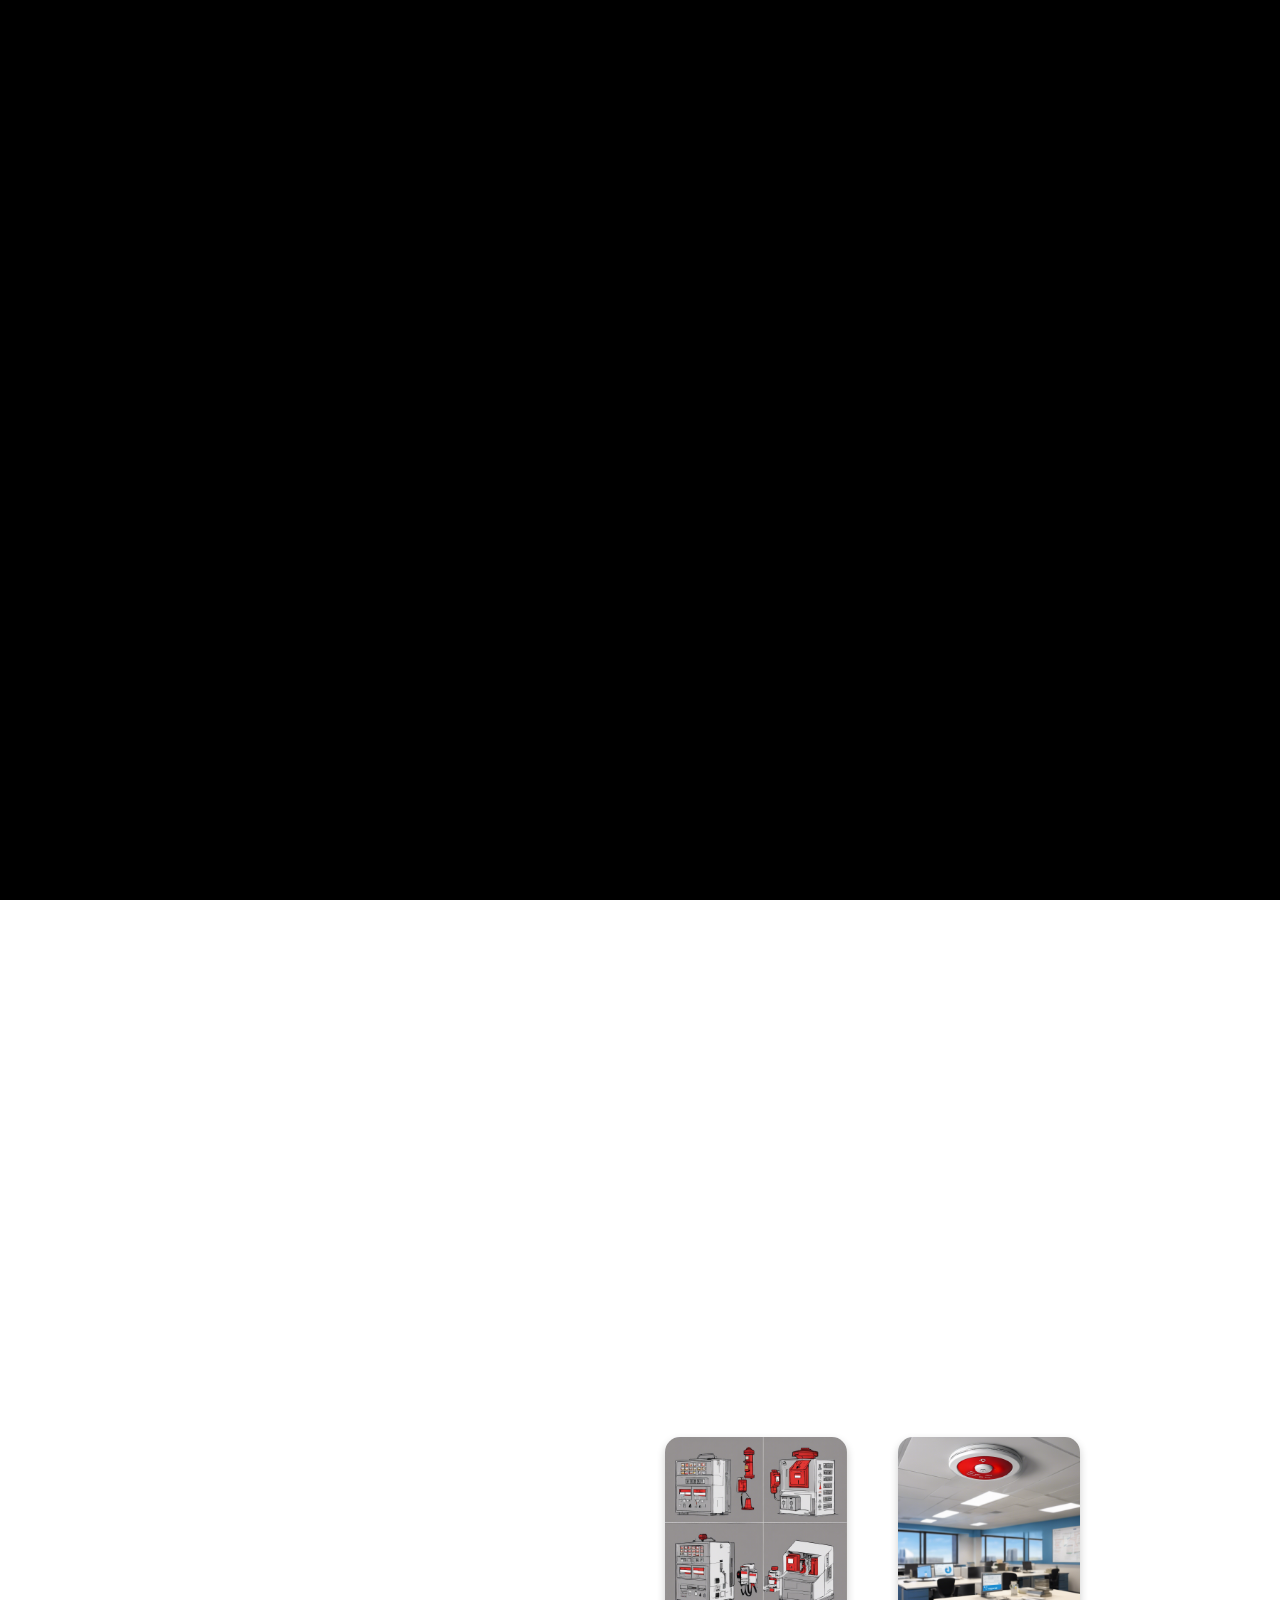
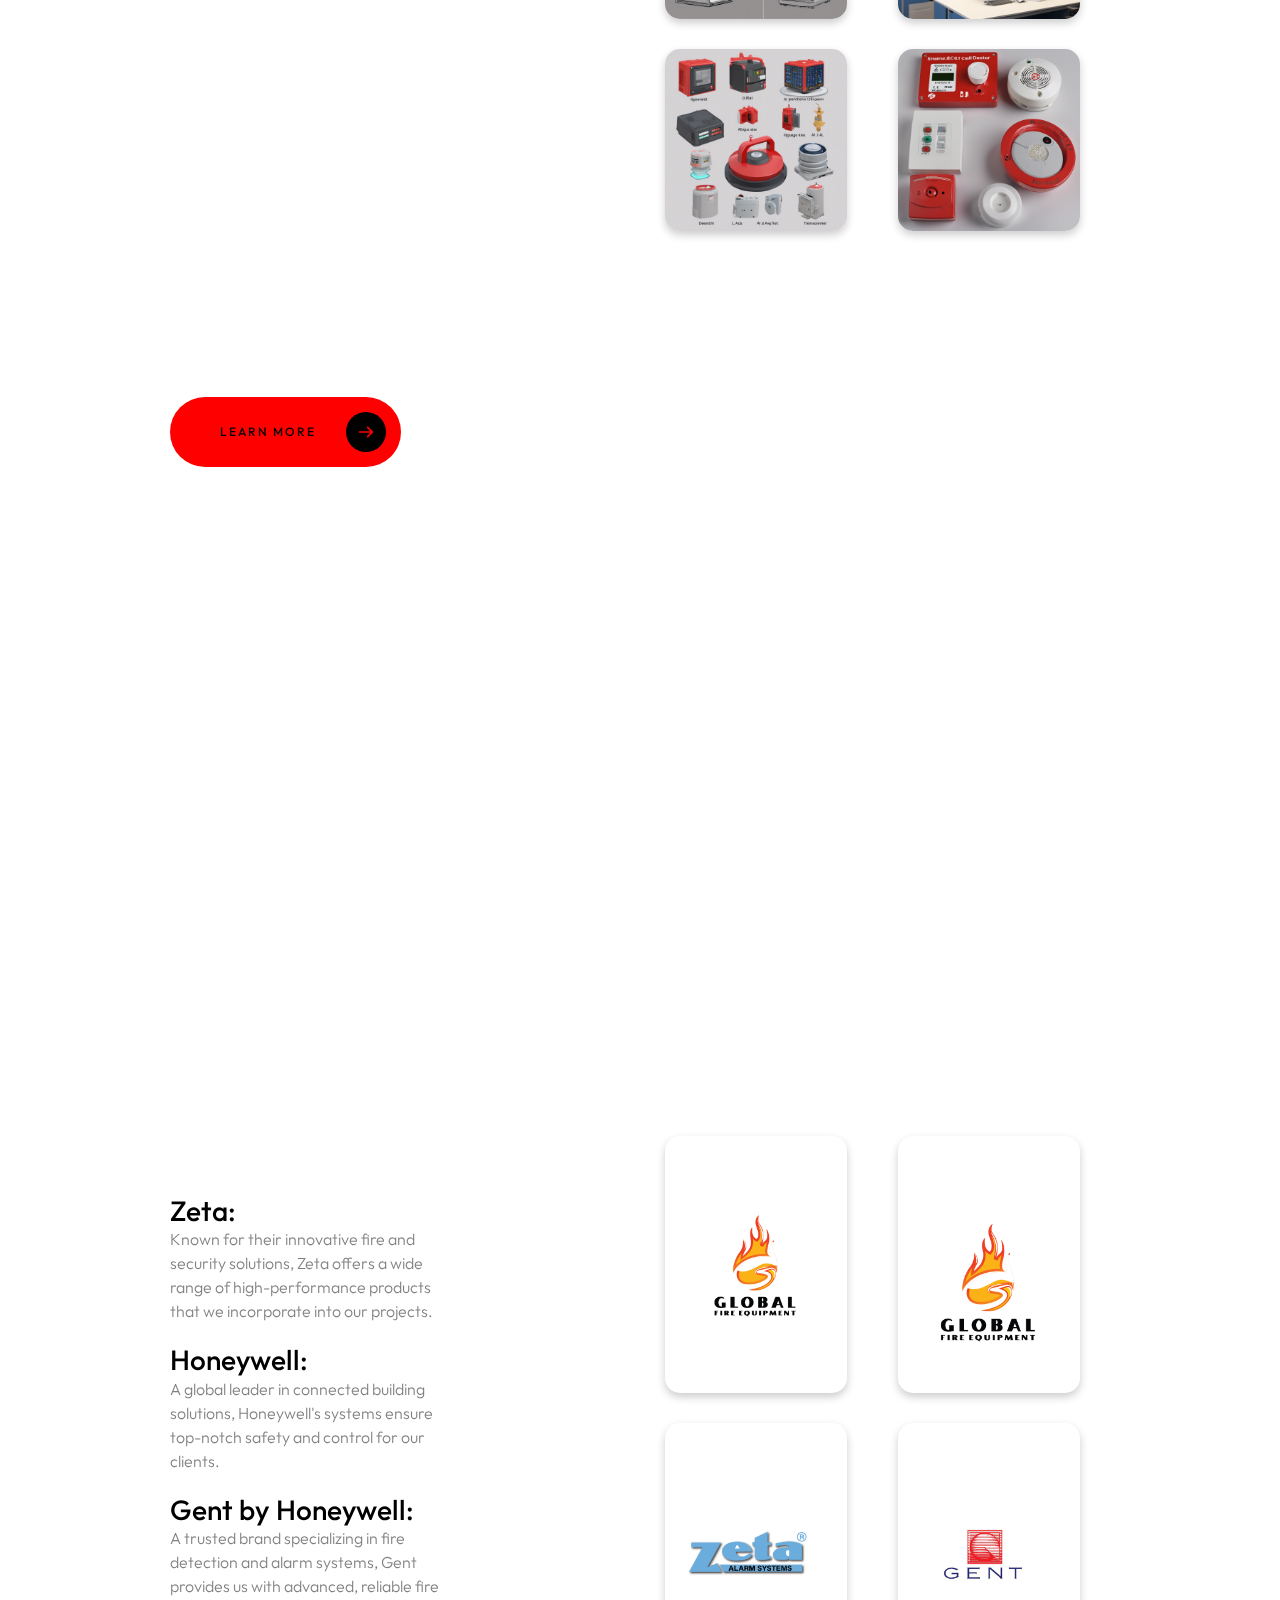
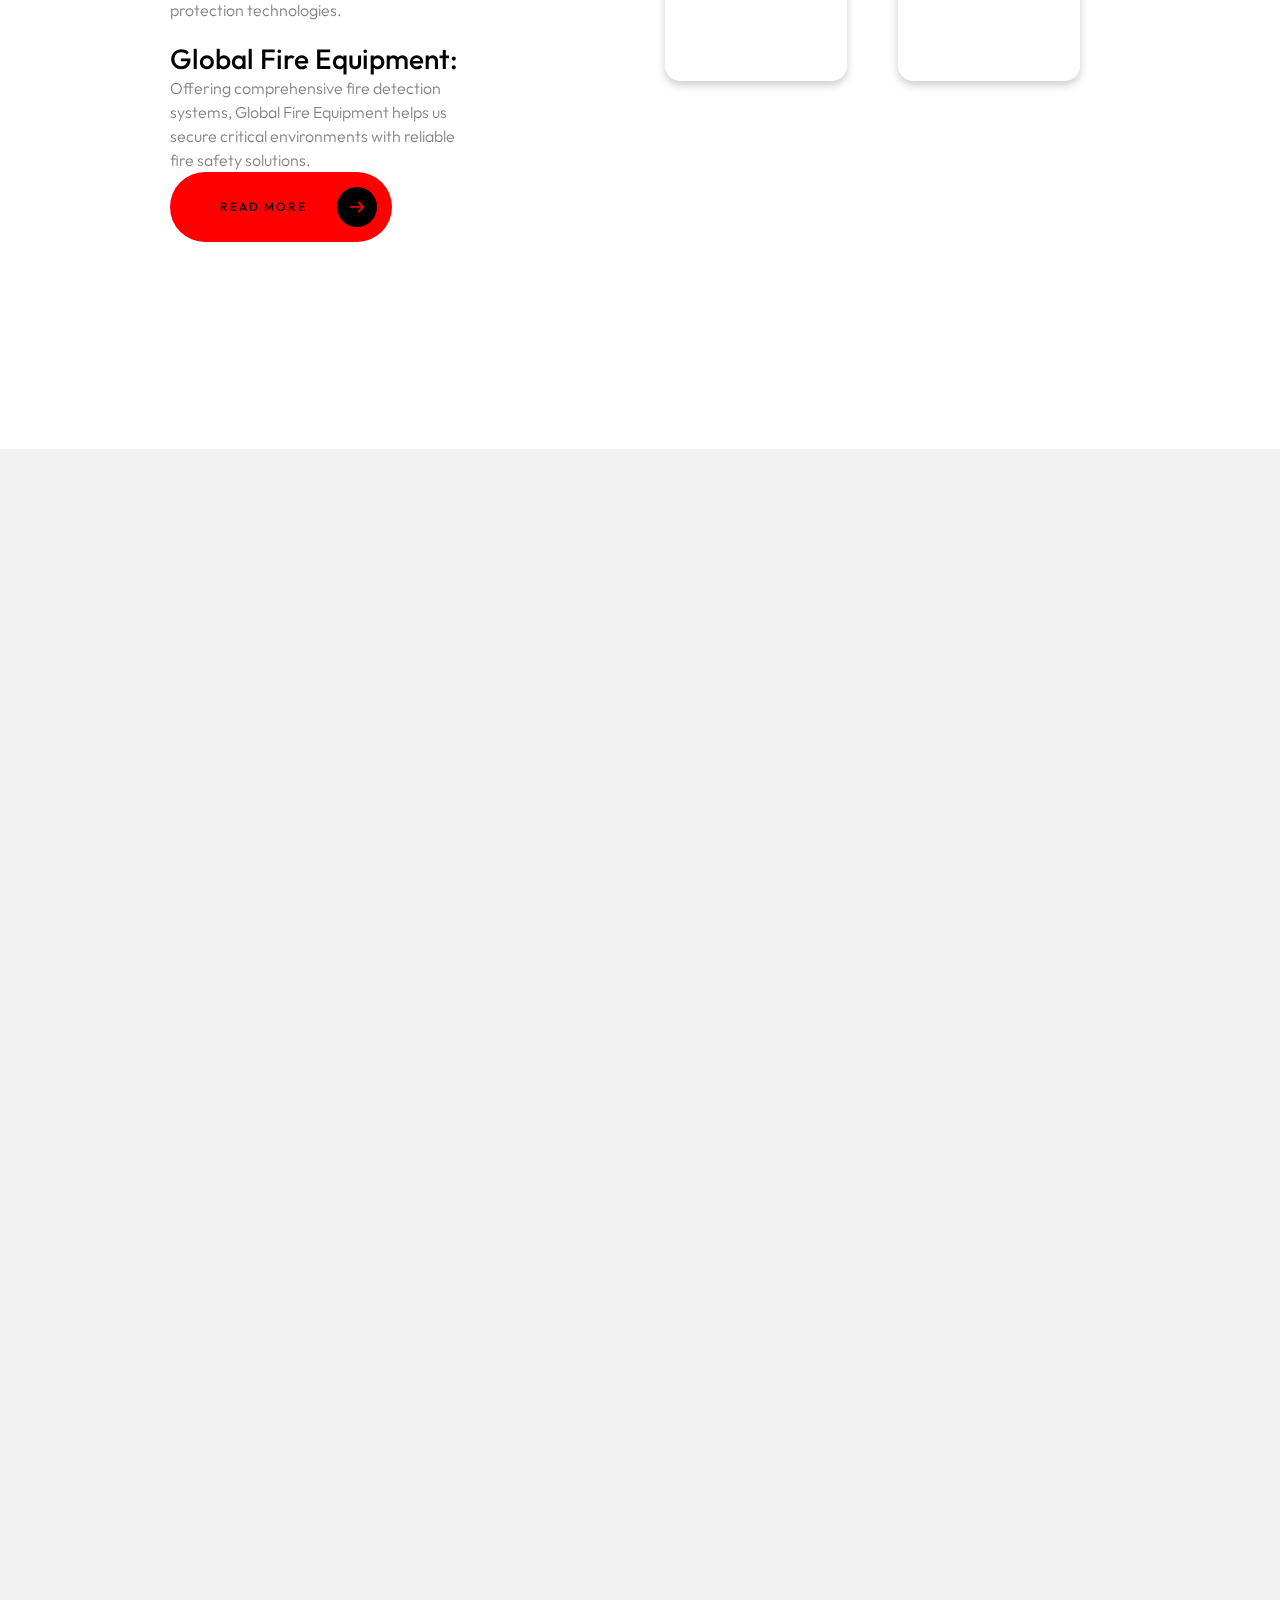
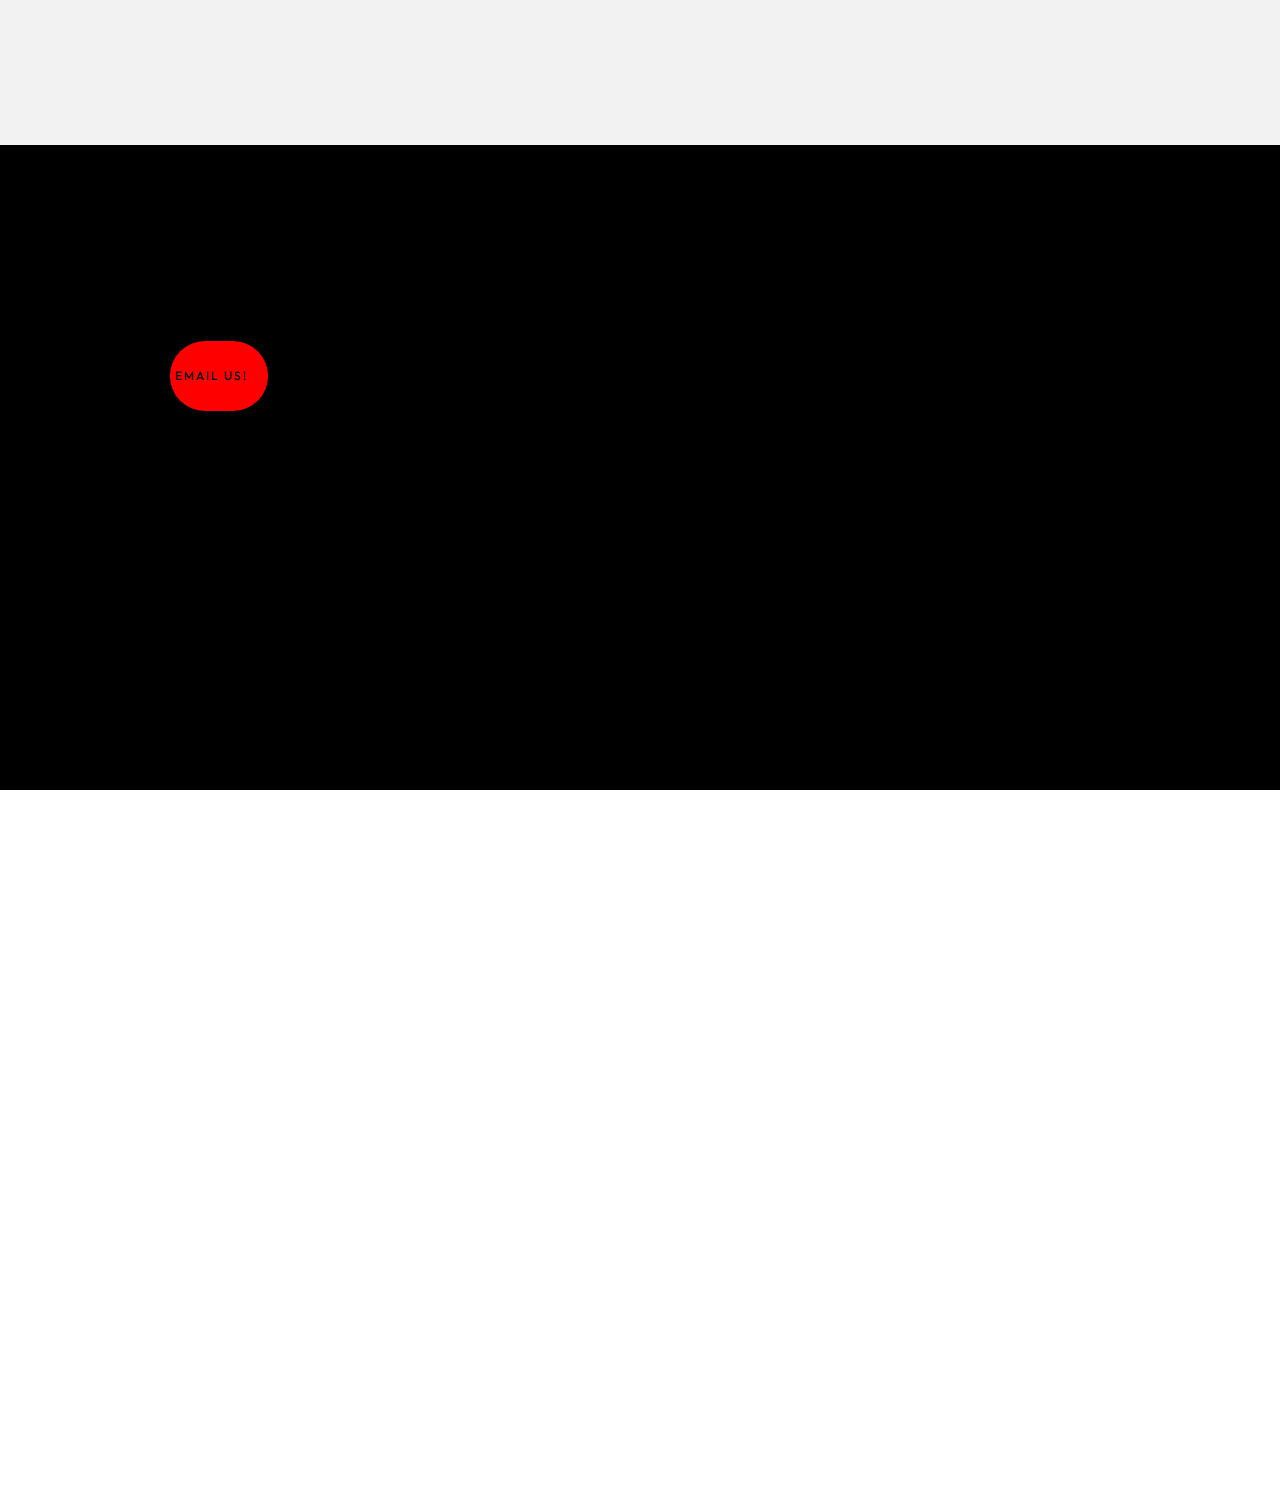
==== index.html @ 238d5706 "Create index.html" ====
<!DOCTYPE html>
<html lang="en">
<head>
  <meta http-equiv="refresh" content="0; URL='home-1.html'" />
  <title>Redirecting...</title>
</head>
<body>
  If you are not redirected automatically, <a href="home-1.html">click here</a>.
</body>
</html>
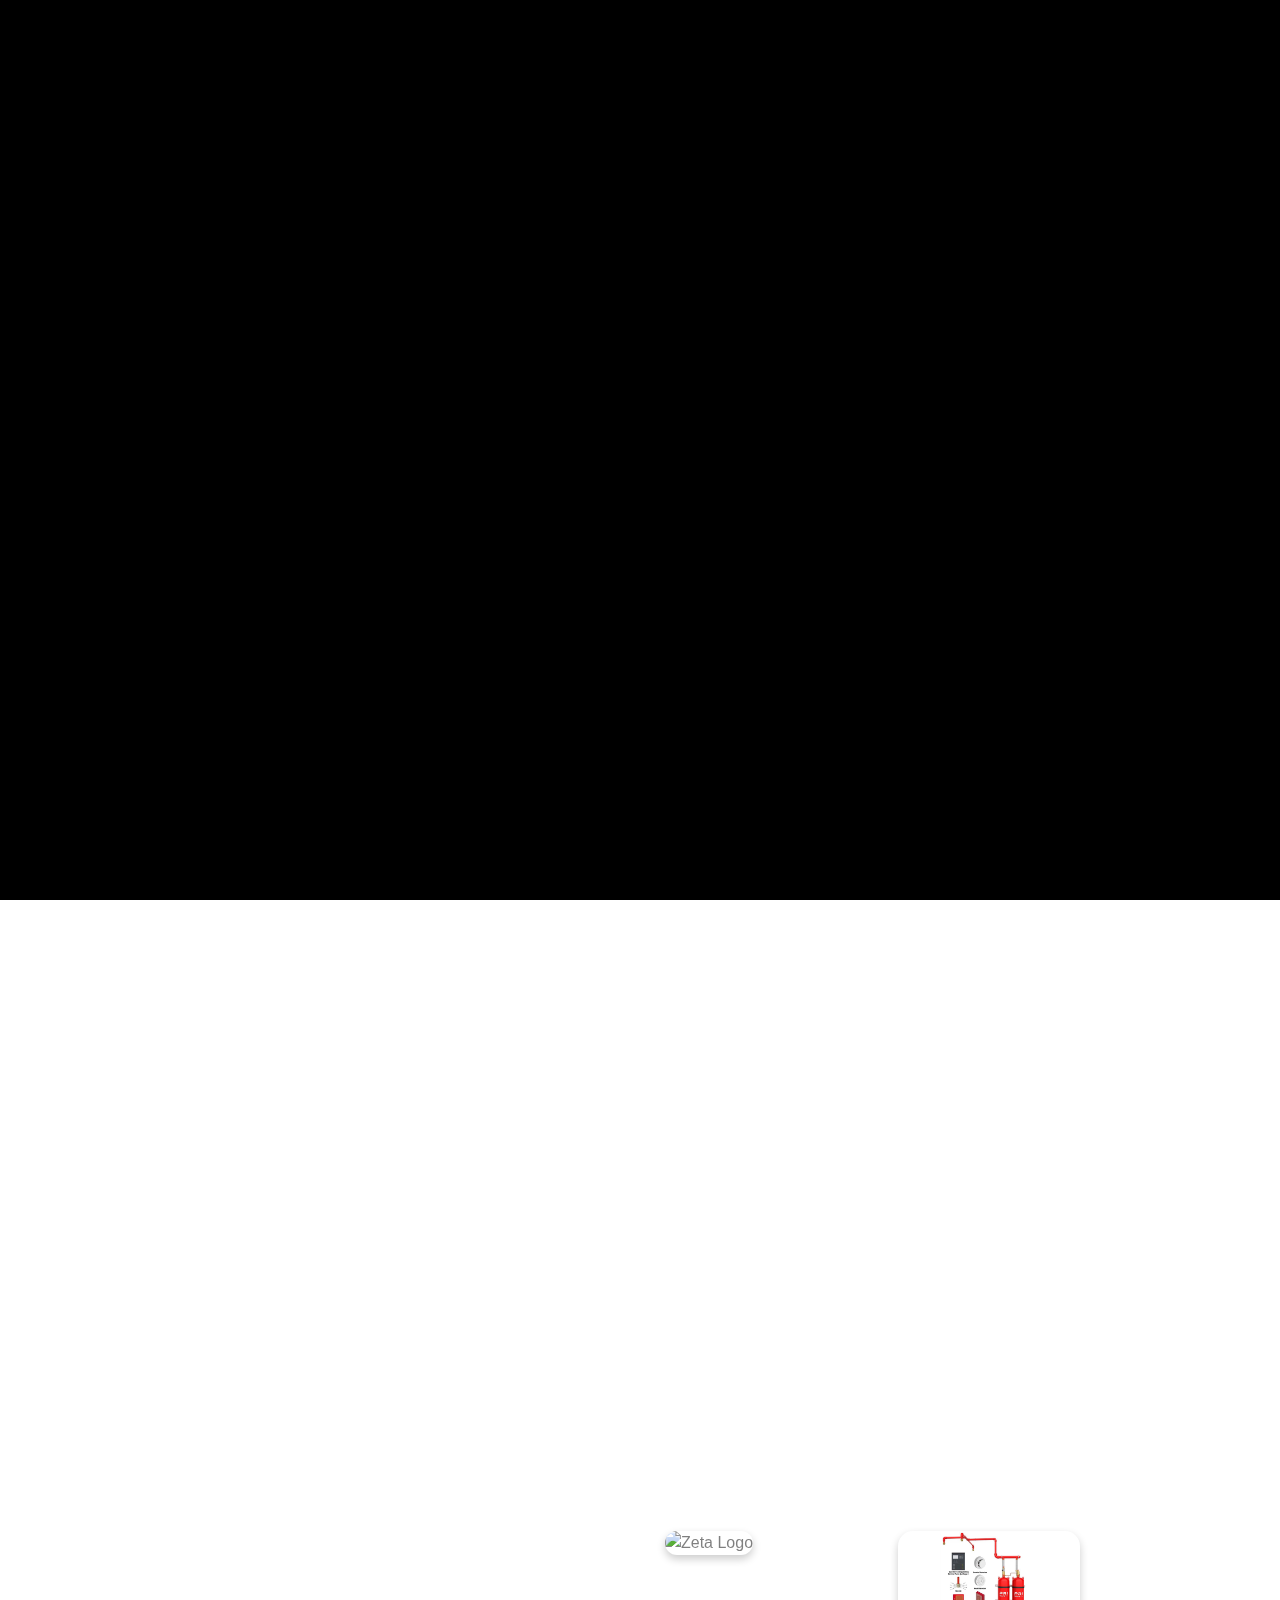
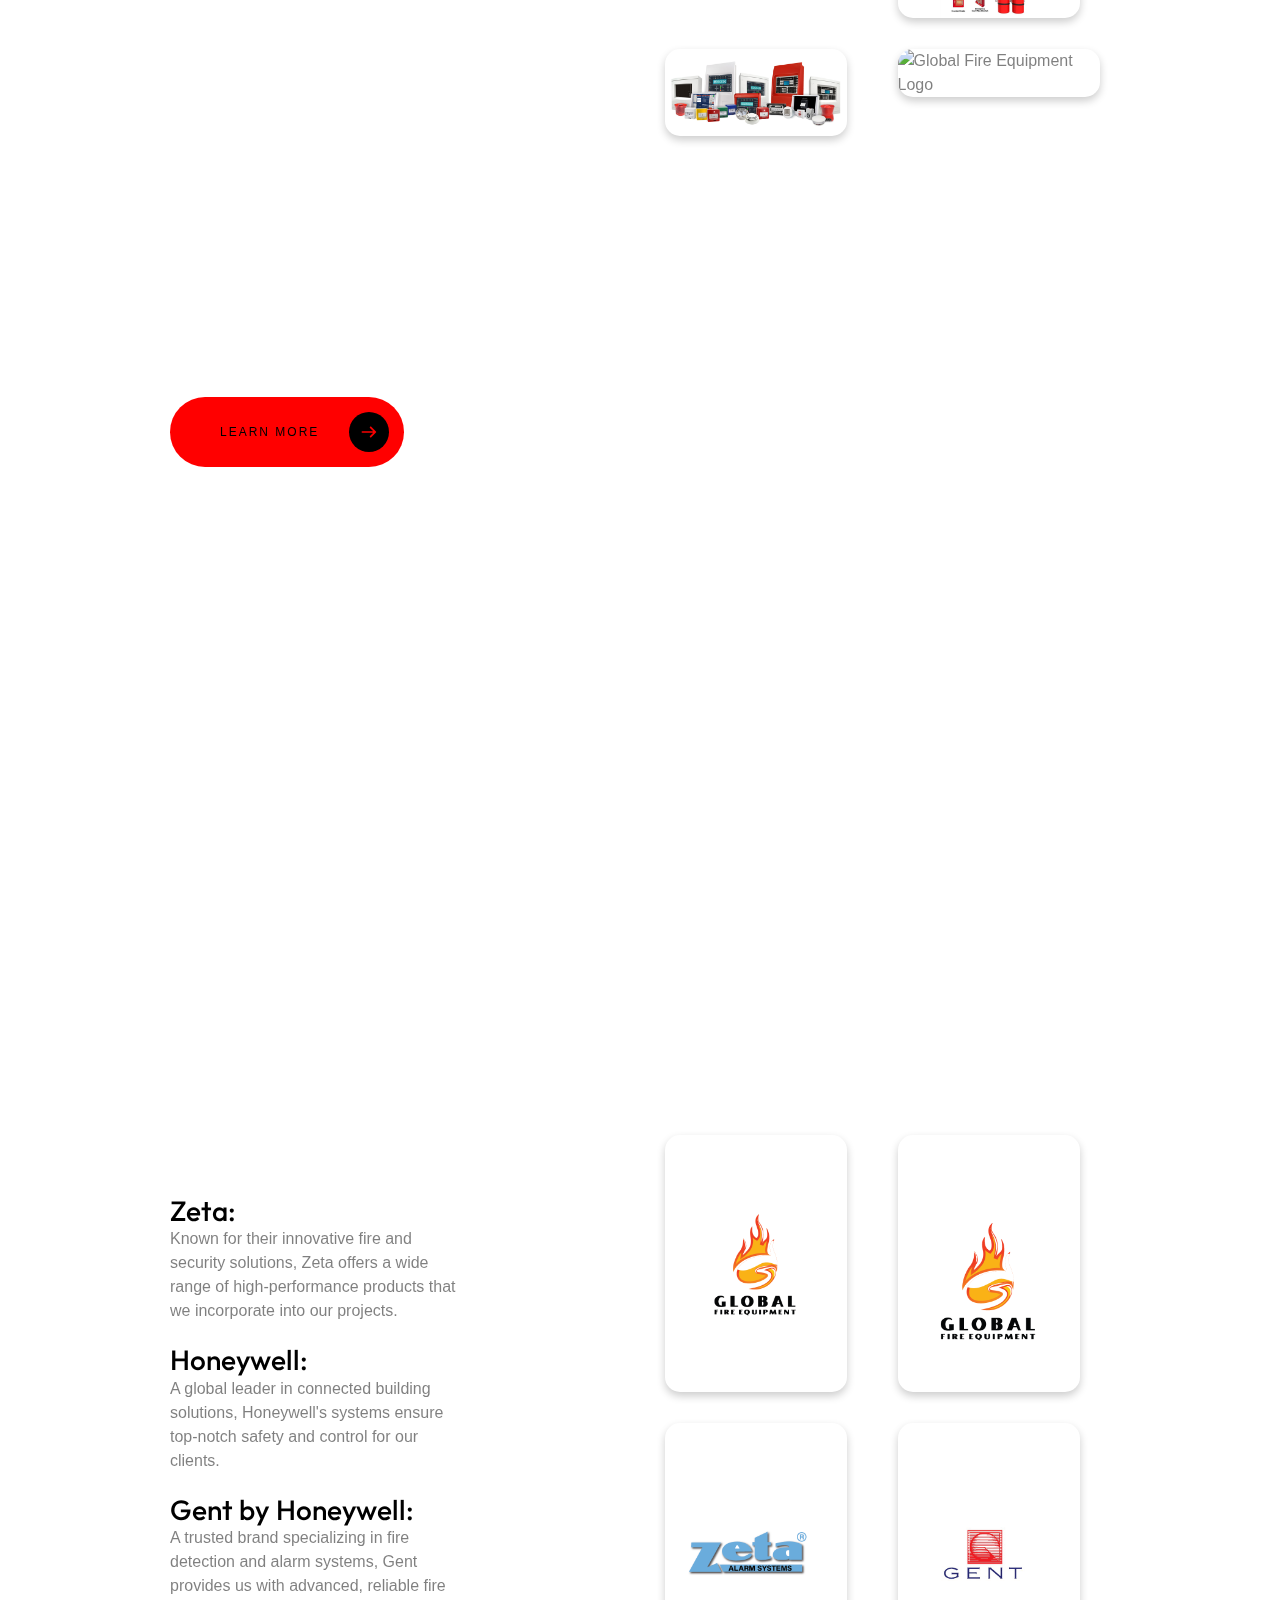
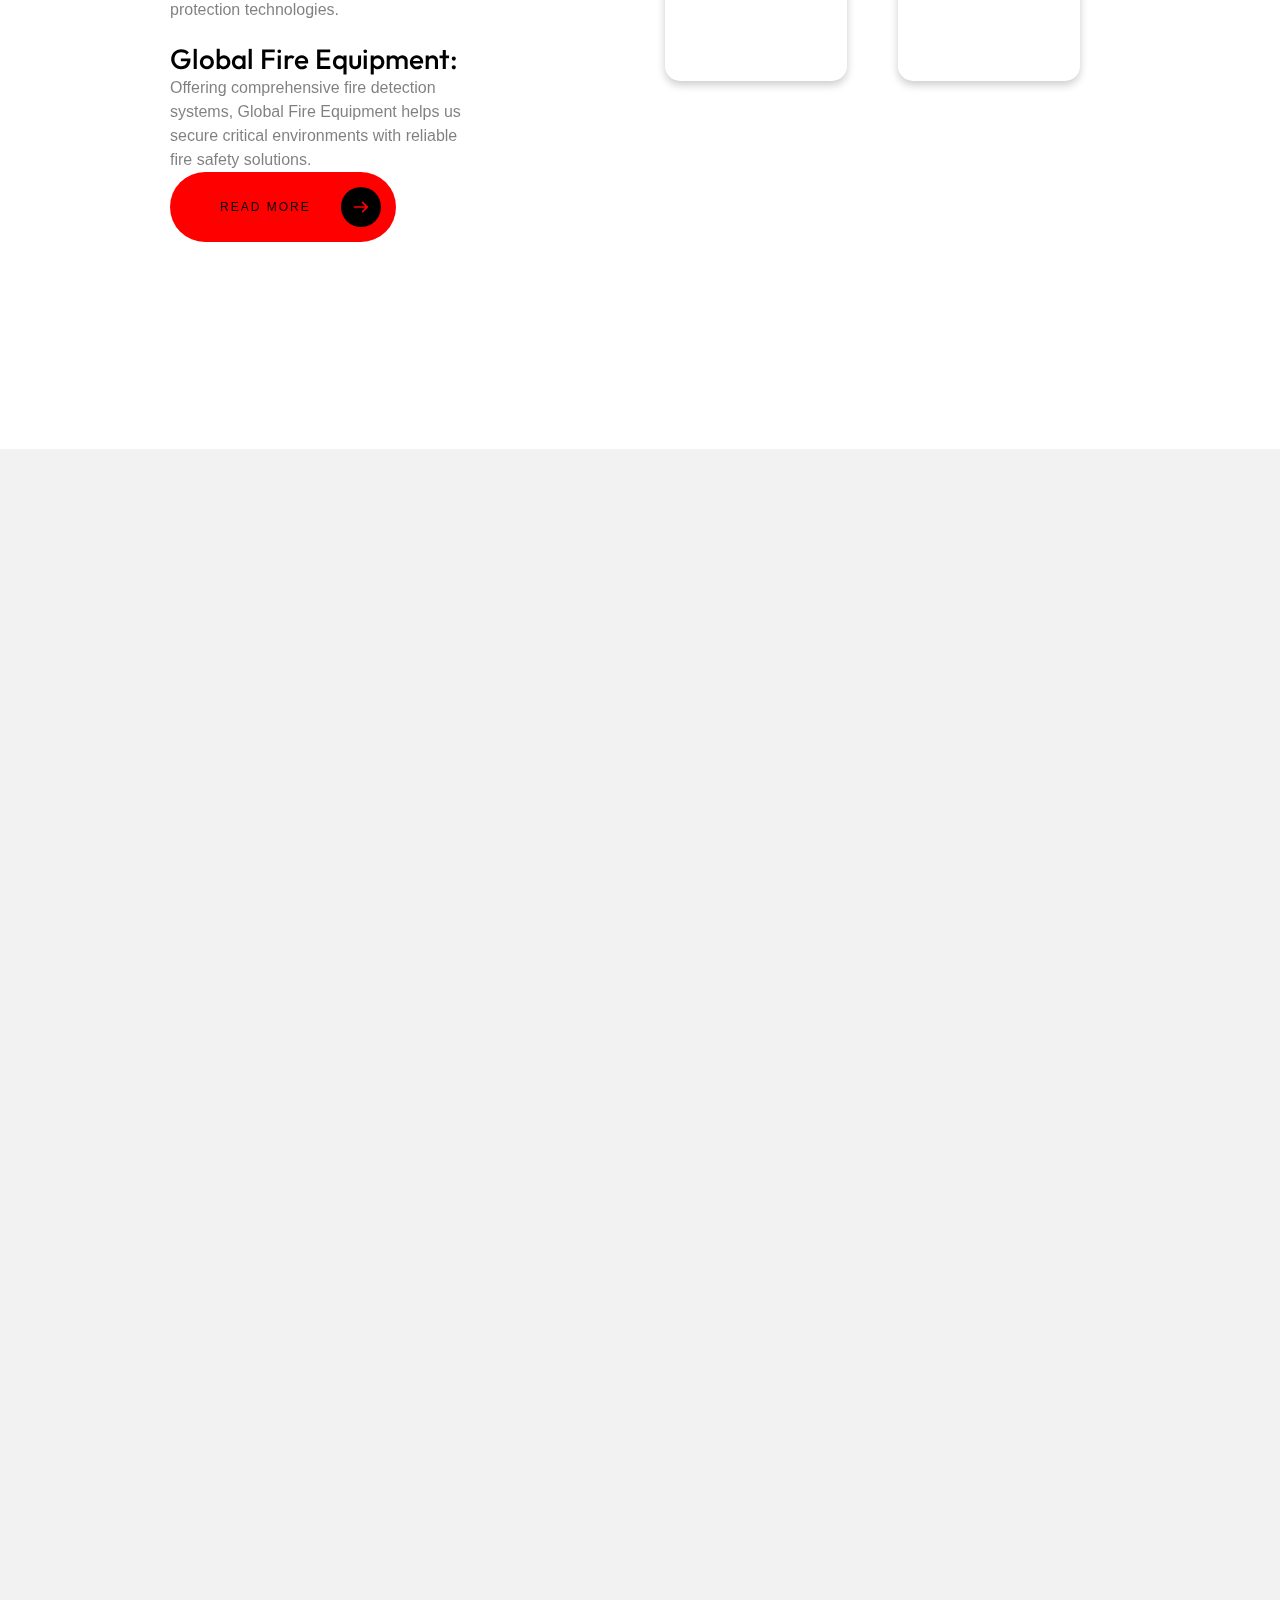
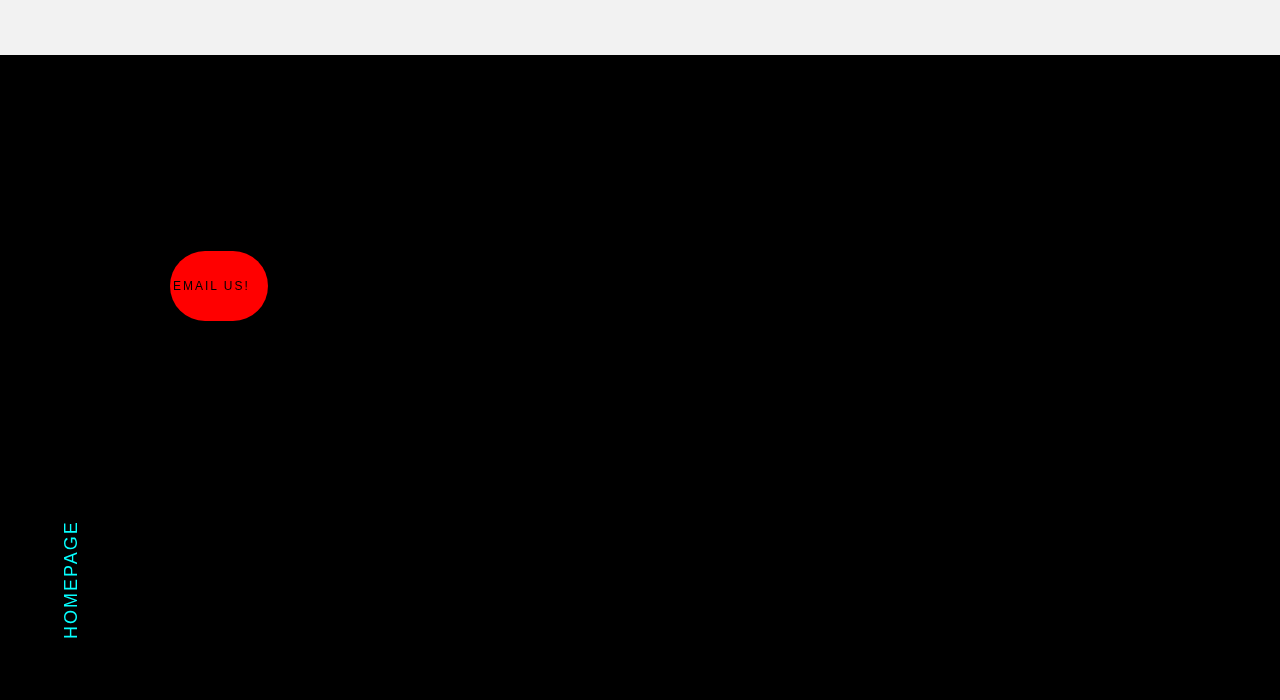
==== commit 1e92c3c5: "name" ====
--- a/index.html
+++ b/index.html
@@ -1,10 +1,737 @@
 <!DOCTYPE html>
 <html lang="en">
+
 <head>
-  <meta http-equiv="refresh" content="0; URL='home-1.html'" />
-  <title>Redirecting...</title>
+    <meta charset="UTF-8">
+    <meta name="viewport" content="width=device-width, initial-scale=1.0">
+    <meta http-equiv="X-UA-Compatible" content="ie=edge">
+
+    <!-- bootstrap grid css -->
+    <link rel="stylesheet" href="css/plugins/bootstrap-grid.css">
+    <!-- font awesome css -->
+    <link rel="stylesheet" href="css/plugins/font-awesome.min.css">
+    <!-- swiper css -->
+    <link rel="stylesheet" href="css/plugins/swiper.min.css">
+    <!-- fancybox css -->
+    <link rel="stylesheet" href="css/plugins/fancybox.min.css">
+    <!-- ashley scss -->
+    <link rel="stylesheet" href="css/style.css">
+    <!-- page name -->
+    <title>INSTANT Torch</title>
+
 </head>
+
 <body>
-  If you are not redirected automatically, <a href="home-1.html">click here</a>.
+    <div class="language-toggle">
+        <a id="toggleToArabic"title="Switch to Arabic">
+            <i class="fas fa-globe"></i>
+            <span>AR</span>
+        </a>
+    </div>
+    <!-- wrapper -->
+    <div class="mil-wrapper" id="top">
+
+        <!-- cursor -->
+        <div class="mil-ball">
+            <span class="mil-icon-1">
+               
+
+            </span>
+            <div class="mil-more-text">More</div>
+            <div class="mil-choose-text">Сhoose</div>
+        </div>
+        <!-- cursor end -->
+
+        <!-- preloader -->
+
+       <div class="mil-preloader">
+        <div class="mil-preloader-animation">
+            
+            
+        </div>
+        <video id="fireVideo" autoplay muted loop>
+            <source src="vd/vd.mp4" type="video/mp4">
+            Your browser does not support the video tag.
+        </video>
+    </div>
+    <div id="content">
+
+        <!-- preloader end -->
+      
+        <!-- scrollbar progress -->
+        <div class="mil-progress-track">
+            <div class="mil-progress"></div>
+        </div>
+        <!-- scrollbar progress end -->
+
+        <!-- menu -->
+        <div class="mil-menu-frame">
+            <!-- frame clone -->
+            <div class="mil-frame-top">
+                <a href="home-1.html">INSTAN</a>
+                <div class="mil-menu-btn">
+                    <span></span>
+                </div>
+            </div>
+            <!-- frame clone end -->
+            <div class="container">
+                <div class="mil-menu-content">
+                    <div class="row">
+                        <div class="col-xl-5">
+
+                            <nav class="mil-main-menu" id="swupMenu">
+                                <ul>
+                                    <li class="mil-has-children mil-active">
+                                        <a href="#.">Homepage</a>
+                                        <ul>
+                                            <li><a href="home-1.html">Landing page</a></li>
+                                            <li><a href="portfolio-3.html">Portfolio</a></li>
+                                        </ul>
+                                    </li>
+                                    <li class="mil-has-children">
+                                        <a href="#.">Portfolio</a>
+                                        <ul>
+                                            <li><a href="portfolio-3.html">Slider</a></li>
+                                        </ul>
+                                    </li>
+                                    <li class="mil-has-children">
+                                        <a href="#.">Services</a>
+                                        <ul>
+                                            <li><a href="services.html">Services List</a></li>
+                                            <li><a href="service.html">Single service</a></li>
+                                        </ul>
+                                    </li>
+                                    
+                                    <li class="mil-has-children">
+                                        <a href="#.">Other pages</a>
+                                        <ul>
+                                            <li><a href="team.html">Team</a></li>
+                                            <li><a href="contact.html">Contact</a></li>
+                                            <li><a href="404.html">404</a></li>
+                                        </ul>
+                                    </li>
+                                </ul>
+                            </nav>
+
+                        </div>
+                        <div class="col-xl-7">
+
+                            <div class="mil-menu-right-frame">
+                                <div class="mil-animation-in">
+                                    <div class="mil-animation-frame">
+                                        <div class="mil-animation mil-position-1 mil-scale" data-value-1="2" data-value-2="2"></div>
+                                    </div>
+                                </div>
+                                <div class="mil-menu-right">
+                                    <div class="row">
+                                        <div class="col-lg-8 mil-mb-60">
+
+                                            <h6 class="mil-muted mil-mb-30">Projects</h6>
+
+                                            <ul class="mil-menu-list">
+                                                <li><a href="services.html" class="mil-light-soft">Fire Safety</a></li>
+                                                <li><a href="services.html" class="mil-light-soft">Consulting</a></li>
+                                                <li><a href="services.html" class="mil-light-soft">Safety Audits</a></li>
+                                                <li><a href="service.html" class="mil-light-soft"> Maintenance</a></li>
+                                                <li><a href="services.html" class="mil-light-soft">System Upgrades</a></li>
+                                                <li><a href="service.html" class="mil-light-soft"> Chocolonely</a></li>
+                                            </ul>
+
+                                        </div>
+                                        <div class="col-lg-4 mil-mb-60">
+
+                                            <h6 class="mil-muted mil-mb-30">Useful links</h6>
+
+                                            <ul class="mil-menu-list">
+                                                <li><a href="#." class="mil-light-soft">Privacy Policy</a></li>
+                                                <li><a href="#." class="mil-light-soft">Terms and conditions</a></li>
+                                                <li><a href="#." class="mil-light-soft">Cookie Policy</a></li>
+                                                <li><a href="#." class="mil-light-soft">Careers</a></li>
+                                            </ul>
+
+                                        </div>
+                                    </div>
+                                    <div class="mil-divider mil-mb-60"></div>
+                                    <div class="row justify-content-between">
+
+                                        <div class="col-lg-4 mil-mb-60">
+
+                                            <h6 class="mil-muted mil-mb-30">Riyadh</h6>
+
+                                            <p class="mil-light-soft mil-up">location in riyadh <span class="mil-no-wrap">+51 Number</span></p>
+
+                                        </div>
+                                        <div class="col-lg-4 mil-mb-60">
+
+                                            <h6 class="mil-muted mil-mb-30">Jeddah</h6>
+
+                                            <p class="mil-light-soft">Location in jeddah <span class="mil-no-wrap">number</span></p>
+
+                                        </div>
+                                    </div>
+                                </div>
+                            </div>
+
+                        </div>
+                    </div>
+                </div>
+            </div>
+        </div>
+        <!-- menu -->
+        
+        <!-- curtain -->
+        <div class="mil-curtain"></div>
+        <!-- curtain end -->
+
+        <!-- frame -->
+    
+        <div class="mil-frame">
+            <div class="mil-frame-top">
+                <img src="img/Untitled-1.png" alt="Logo" class="logo-img">
+                <div class="mil-menu-btn">
+                    <span></span>
+                </div>
+                
+            </div>
+            
+
+  <div class="mil-frame-bottom">
+    <div class="mil-current-page"></div>
+    <div class="mil-back-to-top">
+      <a href="#top" class="mil-link mil-dark mil-arrow-place">
+        <span>Back to top</span>
+      </a>
+    </div>
+  </div>
+</div>
+
+        <!-- frame end -->
+
+        <!-- content -->
+        <div class="mil-content">
+            <div id="swupMain" class="mil-main-transition">
+
+                <!-- banner -->
+               <section class="mil-banner">
+        <div class="video-background">
+            <video id="fireVideo" autoplay muted loop>
+            <source src="vd/vd.mp4" type="video/mp4">
+            Your browser does not support the video tag.
+        </video>
+        </div>
+        <div class="mil-gradient"></div>
+        <div class="container">
+            <div class="mil-banner-content">
+                <h1 class="mil-muted mil-mb-60">Protect what Matters Most <span class="mil-thin">ensure that your</span><br>loved ones <span class="mil-thin">are safeguarded,</span></h1>
+                <div class="row">
+                    <div class="col-md-7 col-lg-5">
+                        <p class="mil-light-soft mil-mb-60">InfraSec Operation</p>
+                    </div>
+                </div>
+            </div>
+        </div>
+    </section>
+
+
+                <!-- banner end -->
+
+                <!-- about -->
+                <section>
+    <div class="container mil-p-120-30">
+        <div class="row justify-content-between align-items-center">
+            <div class="col-lg-6 col-xl-5">
+                <div class="mil-mb-90">
+                    <h2 class="mil-up mil-mb-60"><span class="mil-thin">Explore Our</span> Fire Alarm and Fire Fighting<span class="mil-thin"> Equipment</span></h2>
+                    <h6 class="mil-up mil-mb-30">Discover our range of advanced fire safety equipment designed to protect your property and ensure your safety:</h6>
+                    <h6 class="mil-up mil-mb-60"><strong>**Fire Alarm Systems**:</strong>  Cutting-edge fire alarm solutions with real-time monitoring to detect and alert you of any potential fire hazards.</h6>
+                    <h6 class="mil-up mil-mb-60"><strong>**Fire Extinguishers**:</strong>  A comprehensive selection of portable fire extinguishers for all types of fires, ensuring quick response and safety.</h6>
+                    <h6 class="mil-up mil-mb-60"><strong> **Sprinkler Systems**:</strong> High-efficiency sprinkler systems designed for optimal coverage and fast fire suppression.</h6>
+                    <h6 class="mil-up mil-mb-60"><strong> **Emergency Lighting**:</strong> Reliable emergency lighting systems to guide you safely during power outages or emergencies.</h6>
+                    <div class="mil-up-90">
+                        <a href="service.html" class="mil-button mil-arrow-place mil-mb-60">
+                            <span>Learn More</span>
+                        </a>
+                    </div>
+                    <h4 class="mil-up">
+                        <span class="mil-thin">We</span> deliver <br><span class="mil-thin">exceptional</span> fire safety solutions.
+                    </h4>
+                </div>
+            </div>
+            <!-- Logo grid section -->
+            <div class="col-lg-6">
+    <div class="row text-center">
+        <div class="col-6 mb-4">
+            <img src="img/1x.png" alt="Zeta Logo" class="img-fluid logo-size rounded-corners shadow-effect">
+        </div>
+        <div class="col-6 mb-4">
+            <img src="img/fff.png" alt="Honeywell Logo" class="img-fluid logo-size rounded-corners shadow-effect">
+        </div>
+        <div class="col-6 mb-4">
+            <img src="img/gb.png" alt="Gent Logo" class="img-fluid logo-size rounded-corners shadow-effect">
+        </div>
+        <div class="col-6 mb-4">
+            <img src="img/zwta.png" alt="Global Fire Equipment Logo" class="img-fluid logo-size rounded-corners shadow-effect">
+        </div>
+    </div>
+</div>
+
+        </div>
+    </div>
+</section>
+
+
+
+                <!-- about end -->
+
+                <!-- services -->
+               
+                <!-- services end -->
+
+                <!-- team -->
+                <section>
+    <div class="container mil-p-120-30">
+        <div class="row justify-content-between align-items-center">
+            <div class="col-lg-5 col-xl-4">
+                <div class="mil-mb-90">
+                     <h2 class="mil-up mil-mb-60">  <br>Equipment  <span class="mil-thin">Providers  </span></h2>
+                    <h6 class="mil-up mil-mb-30">At INSTANT TORCH, we rely on world-renowned brands to deliver high-quality and reliable solutions. </h6>
+                    <h6 class="mil-up mil-mb-60"><h4> Zeta:</h4>  Known for their innovative fire and security solutions, Zeta offers a wide range of high-performance products that we incorporate into our projects. </h6>
+                    <h6 class="mil-up mil-mb-60"><h4> Honeywell:</h4>  A global leader in connected building solutions, Honeywell's systems ensure top-notch safety and control for our clients. </h6>
+                    <h6 class="mil-up mil-mb-60"><h4> Gent by Honeywell:</h4>  A trusted brand specializing in fire detection and alarm systems, Gent provides us with advanced, reliable fire protection technologies. </h6>
+                    <h6 class="mil-up mil-mb-60"><h4> Global Fire Equipment:</h4>   Offering comprehensive fire detection systems, Global Fire Equipment helps us secure critical environments with reliable fire safety solutions. </h6>
+                    <div class="mil-up-90"><a href="team.html" class="mil-button mil-arrow-place mil-mb-60"><span>Read more</span></a></div>
+                    <h4 class="mil-up"><span class="mil-thin">We</span> delivering <br><span class="mil-thin">exceptional</span> results.</h4>
+                </div>
+            </div>
+            <!-- Logo grid section -->
+            <div class="col-lg-6">
+    <div class="row text-center">
+        <div class="col-6 mb-4">
+            <img src="img/faces/GLOB.png" alt="Zeta Logo" class="img-fluid logo-size rounded-corners shadow-effect">
+        </div>
+        <div class="col-6 mb-4">
+            <img src="img/faces/Artboard%201.png" alt="Honeywell Logo" class="img-fluid logo-size rounded-corners shadow-effect">
+        </div>
+        <div class="col-6 mb-4">
+            <img src="img/faces/zeta.png" alt="Gent Logo" class="img-fluid logo-size rounded-corners shadow-effect">
+        </div>
+        <div class="col-6 mb-4">
+            <img src="img/faces/g2.png" alt="Global Fire Equipment Logo" class="img-fluid logo-size rounded-corners shadow-effect">
+        </div>
+    </div>
+</div>
+
+        </div>
+    </div>
+</section>
+
+
+                <!-- team end -->
+
+                <!-- reviews -->
+                <section class="mil-soft-bg">
+                    <div class="container mil-p-120-120">
+
+                        <div class="row">
+                            <div class="col-lg-10">
+
+                                <span class="mil-suptitle mil-suptitle-right mil-suptitle-dark mil-up">Customer reviews are a valuable source <br>of information for both businesses and consumers.</span>
+
+                            </div>
+                        </div>
+
+                        <h2 class="mil-center mil-up mil-mb-60">Customer <span class="mil-thin">Voices:</span> <br>Hear What <span class="mil-thin">They Say!</span></h2>
+
+                        <div class="mil-revi-pagination mil-up mil-mb-60"></div>
+
+                        <div class="row mil-relative justify-content-center">
+                            <div class="col-lg-8">
+
+                                <div class="mil-slider-nav mil-soft mil-reviews-nav mil-up">
+                                    <div class="mil-slider-arrow mil-prev mil-revi-prev mil-arrow-place"></div>
+                                    <div class="mil-slider-arrow mil-revi-next mil-arrow-place"></div>
+                                </div>
+
+                                <svg xmlns="http://www.w3.org/2000/svg" viewBox="0 0 48 48" class="mil-quote-icon mil-up">
+                                    <path d="M 13.5 10 A 8.5 8.5 0 0 0 13.5 27 A 8.5 8.5 0 0 0 18.291016 25.519531 C 17.422273 29.222843 15.877848 31.803343 14.357422 33.589844 C 12.068414 36.279429 9.9433594 37.107422 9.9433594 37.107422 A 1.50015 1.50015 0 1 0 11.056641 39.892578 C 11.056641 39.892578 13.931586 38.720571 16.642578 35.535156 C 19.35357 32.349741 22 27.072581 22 19 A 1.50015 1.50015 0 0 0 21.984375 18.78125 A 8.5 8.5 0 0 0 13.5 10 z M 34.5 10 A 8.5 8.5 0 0 0 34.5 27 A 8.5 8.5 0 0 0 39.291016 25.519531 C 38.422273 29.222843 36.877848 31.803343 35.357422 33.589844 C 33.068414 36.279429 30.943359 37.107422 30.943359 37.107422 A 1.50015 1.50015 0 1 0 32.056641 39.892578 C 32.056641 39.892578 34.931586 38.720571 37.642578 35.535156 C 40.35357 32.349741 43 27.072581 43 19 A 1.50015 1.50015 0 0 0 42.984375 18.78125 A 8.5 8.5 0 0 0 34.5 10 z" fill="#000000" />
+                                </svg>
+
+                                <div class="swiper-container mil-reviews-slider">
+                                    <div class="swiper-wrapper">
+                                        <div class="swiper-slide">
+                                            <div class="mil-review-frame mil-center" data-swiper-parallax="-200" data-swiper-parallax-opacity="0">
+                                                <h5 class="mil-up mil-mb-10">OLAYAN</h5>
+                                                <p class="mil-mb-5 mil-upper mil-up mil-mb-30">TECH Team</p>
+                                                <p class="mil-text-xl mil-up">Instant Torch gave us peace of mind with their top-notch fire alarm system. Their team was professional and efficient, and the installation was smooth. We now feel secure knowing that our home is well-protected. Highly recommend!.</p>
+                                            </div>
+                                        </div>
+                                        <div class="swiper-slide">
+                                            <div class="mil-review-frame mil-center" data-swiper-parallax="-200" data-swiper-parallax-opacity="0">
+                                                <h5 class="mil-up mil-mb-10">HONDA</h5>
+                                                <p class="mil-mb-5 mil-upper mil-up mil-mb-30">MANGER</p>
+                                                <p class="mil-text-xl mil-up">We recently upgraded our office fire alarms with Instant Torch, and the difference is night and day. Their advanced technology and responsive customer support have made a significant impact on our safety protocols. Excellent service!.</p>
+                                            </div>
+                                        </div>
+                                        <div class="swiper-slide">
+                                            <div class="mil-review-frame mil-center" data-swiper-parallax="-200" data-swiper-parallax-opacity="0">
+                                                <h5 class="mil-up mil-mb-10">COMPANY</h5>
+                                                <p class="mil-mb-5 mil-upper mil-up mil-mb-30">FFFFFF</p>
+                                                <p class="mil-text-xl mil-up">The team at Instant Torch provided exceptional service from start to finish. Their knowledge and expertise in fire alarm systems are unmatched. We appreciate their thoroughness and commitment to ensuring our safety. Thank you, Instant Torch!.</p>
+                                            </div>
+                                        </div>
+                                        <div class="swiper-slide">
+                                            <div class="mil-review-frame mil-center" data-swiper-parallax="-200" data-swiper-parallax-opacity="0">
+                                                <h5 class="mil-up mil-mb-10">COMPANY4</h5>
+                                                <p class="mil-mb-5 mil-upper mil-up mil-mb-30">EFF</p>
+                                                <p class="mil-text-xl mil-up">I had the pleasure of working with this creative agency, and I must say, they truly impressed me. They consistently think outside the box, resulting in impressive and impactful work. I highly recommend this agency for their consistent delivery of exceptional creative solutions.</p>
+                                            </div>
+                                        </div>
+                                        <div class="swiper-slide">
+                                            <div class="mil-review-frame mil-center" data-swiper-parallax="-200" data-swiper-parallax-opacity="0">
+                                                <h5 class="mil-up mil-mb-10">COMPANY</h5>
+                                                <p class="mil-mb-5 mil-upper mil-up mil-mb-30">333333</p>
+                                                <p class="mil-text-xl mil-up">This creative agency stands out with their exceptional talent and expertise. Their ability to think outside the box and bring unique ideas to life is truly impressive. With meticulous attention to detail, they consistently deliver visually stunning and impactful work.</p>
+                                            </div>
+                                        </div>
+                                        <div class="swiper-slide">
+                                            <div class="mil-review-frame mil-center" data-swiper-parallax="-200" data-swiper-parallax-opacity="0">
+                                                <h5 class="mil-up mil-mb-10">COMPANY</h5>
+                                                <p class="mil-mb-5 mil-upper mil-up mil-mb-30">555555 5</p>
+                                                <p class="mil-text-xl mil-up">Instant Torch's fire alarm system has been a game-changer for us. The installation was quick, and their customer service is outstanding. We feel confident knowing we have reliable protection in place. Fantastic experience!</p>
+                                            </div>
+                                        </div>
+                                        <div class="swiper-slide">
+                                            <div class="mil-review-frame mil-center" data-swiper-parallax="-200" data-swiper-parallax-opacity="0">
+                                                <h5 class="mil-up mil-mb-10"></h5>
+                                                <p class="mil-mb-5 mil-upper mil-up mil-mb-30">Envato market</p>
+                                                <p class="mil-text-xl mil-up">Choosing Instant Torch was one of the best decisions we made for our business. Their fire alarm solutions are top-quality, and their team is always ready to assist with any questions or issues. We're grateful for their dedication to safety.</p>
+                                            </div>
+                                        </div>
+                                    </div>
+                                </div>
+
+                            </div>
+                        </div>
+
+                    </div>
+                </section>
+                <!-- reviews end -->
+
+                <!-- partners -->
+                <div class="mil-soft-bg">
+                    <div class="container mil-p-0-120">
+
+                        <div class="swiper-container mil-infinite-show mil-up">
+                            <div class="swiper-wrapper">
+                                <div class="swiper-slide">
+                                    <a href="#." class="mil-partner-frame" style="width: 80px;"><img src="img/partners/1.svg" alt="logo"></a>
+                                </div>
+                                <div class="swiper-slide">
+                                    <a href="#." class="mil-partner-frame" style="width: 150px;"><img src="img/partners/2.svg" alt="logo"></a>
+                                </div>
+                                <div class="swiper-slide">
+                                    <a href="#." class="mil-partner-frame" style="width: 140px;"><img src="img/partners/3.png" alt="logo"></a>
+                                </div>
+                                <div class="swiper-slide">
+                                    <a href="#." class="mil-partner-frame" style="width: 170px;"><img src="img/partners/4.svg" alt="logo"></a>
+                                </div>
+                                <div class="swiper-slide">
+                                    <a href="#." class="mil-partner-frame" style="width: 80px;"><img src="img/partners/logo.png" alt="logo"></a>
+                                </div>
+                                <div class="swiper-slide">
+                                    <a href="#." class="mil-partner-frame" style="width: 120px;"><img src="img/partners/52.png" alt="logo"></a>
+                                </div>
+                                <div class="swiper-slide">
+                                    <a href="#." class="mil-partner-frame" style="width: 170px;"><img src="img/partners/alrajhi.svg" alt="logo"></a>
+                                </div>
+                                
+                            </div>
+                        </div>
+
+                    </div>
+                </div>
+                <!-- partners end -->
+
+                <!-- blog -->
+<!--
+                <section>
+                    <div class="container mil-p-120-60">
+                        <div class="row align-items-center mil-mb-30">
+                            <div class="col-lg-6 mil-mb-30">
+                            </div>
+                            <div class="col-lg-6 mil-mb-30">
+                                <div class="mil-adaptive-right mil-up">
+                                    <a href="blog.html" class="mil-link mil-dark mil-arrow-place">
+                                    </a>
+                                </div>
+                            </div>
+                        </div>
+                        <div class="row">
+                            <div class="col-lg-6">
+
+                                <a href="publication.html" class="mil-blog-card mil-mb-60">
+                                    <div class="mil-cover-frame mil-up">
+                                        <img src="img/blog/1.jpg" alt="cover">
+                                    </div>
+                                    
+                                    
+                                    
+                                    
+                                    
+                                    
+                                    
+                                </a>
+
+                            </div>
+                            <div class="col-lg-6">
+
+                                <a href="publication.html" class="mil-blog-card mil-mb-60">
+                                    <div class="mil-cover-frame mil-up">
+                                        <img src="img/blog/2.jpg" alt="cover">
+                                    </div>
+                                    
+                                    
+                                    
+                                    
+                                </a>
+
+                            </div>
+                        </div>
+                    </div>
+                </section>
+-->
+                <!-- blog end -->
+
+                <!-- footer -->
+                <footer class="mil-dark-bg">
+                    <div class="mi-invert-fix">
+                        <div class="container mil-p-120-60">
+                            <div class="row justify-content-between">
+                                <div class="col-md-4 col-lg-4 mil-mb-60">
+
+                                    <div class="mil-muted mil-logo mil-up mil-mb-30">Instant Torch</div>
+
+                                    <p class="mil-light-soft mil-up mil-mb-30">Subscribe our newsletter:</p>
+
+                                   <a href="mailto:example@example.com?subject=Inquiry&body=Hello,%0A%0AI%20would%20like%20to%20inquire%20about..." class="col-lg-4 mil-button mil-arrow-place">
+                                <span>Email Us!</span>
+                                    </a>
+
+
+                                </div>
+                                <div class="col-md-7 col-lg-6">
+                                    <div class="row justify-content-end">
+                                        <div class="col-md-6 col-lg-7">
+
+                                            <nav class="mil-footer-menu mil-mb-60">
+                                                <ul>
+                                                    <li class="mil-up mil-active">
+                                                        <a href="home-1.html">Home</a>
+                                                    </li>
+                                                    <li class="mil-up">
+                                                        <a href="portfolio-3.html">Portfolio</a>
+                                                    </li>
+                                                    <li class="mil-up">
+                                                        <a href="services.html">Services</a>
+                                                    </li>
+                                                    <li class="mil-up">
+                                                        <a href="map.html">Map</a>
+                                                    </li>
+                                                    <li class="mil-up">
+                                                        <a href="contact.html">Contact us</a>
+                                                    </li>
+                                                </ul>
+                                            </nav>
+
+                                        </div>
+                                        <div class="col-md-6 col-lg-5">
+
+                                            <ul class="mil-menu-list mil-up mil-mb-60">
+                                                <li><a href="#." class="mil-light-soft">Privacy Policy</a></li>
+                                                <li><a href="#." class="mil-light-soft">Terms and conditions</a></li>
+                                                <li><a href="#." class="mil-light-soft">Cookie Policy</a></li>
+                                                <li><a href="#." class="mil-light-soft">Careers</a></li>
+                                            </ul>
+
+                                        </div>
+                                    </div>
+                                </div>
+                            </div>
+
+                            <div class="row justify-content-between flex-sm-row-reverse">
+                                <div class="col-md-7 col-lg-6">
+
+                                    <div class="row justify-content-between">
+
+                                        <div class="col-md-6 col-lg-5 mil-mb-60">
+
+                                            <h6 class="mil-muted mil-up mil-mb-30">RIYADH</h6>
+
+                                            <p class="mil-light-soft mil-up">Location in riyadh <span class="mil-no-wrap">number</span></p>
+
+                                        </div>
+                                        <div class="col-md-6 col-lg-5 mil-mb-60">
+
+                                            <h6 class="mil-muted mil-up mil-mb-30">JEDDAH</h6>
+
+                                            <p class="mil-light-soft mil-up">Location in Jeddah <span class="mil-no-wrap">number</span></p>
+
+                                        </div>
+                                    </div>
+
+                                </div>
+                                <div class="col-md-4 col-lg-6 mil-mb-60">
+
+                                    <div class="mil-vert-between">
+                                        <div class="mil-mb-30">
+                                            <ul class="mil-social-icons mil-up">
+                                                <li><a href="#." target="_blank" class="social-icon"> <i class="far fa-circle"></i></a></li>
+                                                <li><a href="#." target="_blank" class="social-icon"> <i class="far fa-circle"></i></a></li>
+                                                <li><a href="#." target="_blank" class="social-icon"> <i class="far fa-circle"></i></a></li>
+                                                <li><a href="#." target="_blank" class="social-icon"> <i class="far fa-circle"></i></a></li>
+                                            </ul>
+                                        </div>
+                                        <p class="mil-light-soft mil-up">© Copyright 2023 - shameikh. All Rights Reserved.</p>
+                                    </div>
+
+                                </div>
+                            </div>
+                        </div>
+                    </div>
+                </footer>
+                <!-- footer end -->
+
+                <!-- hidden elements -->
+                <div class="mil-hidden-elements">
+                    <div class="mil-dodecahedron">
+                        <div class="mil-pentagon">
+                            <div></div>
+                            <div></div>
+                            <div></div>
+                            <div></div>
+                            <div></div>
+                        </div>
+                        <div class="mil-pentagon">
+                            <div></div>
+                            <div></div>
+                            <div></div>
+                            <div></div>
+                            <div></div>
+                        </div>
+                        <div class="mil-pentagon">
+                            <div></div>
+                            <div></div>
+                            <div></div>
+                            <div></div>
+                            <div></div>
+                        </div>
+                        <div class="mil-pentagon">
+                            <div></div>
+                            <div></div>
+                            <div></div>
+                            <div></div>
+                            <div></div>
+                        </div>
+                        <div class="mil-pentagon">
+                            <div></div>
+                            <div></div>
+                            <div></div>
+                            <div></div>
+                            <div></div>
+                        </div>
+                        <div class="mil-pentagon">
+                            <div></div>
+                            <div></div>
+                            <div></div>
+                            <div></div>
+                            <div></div>
+                        </div>
+                        <div class="mil-pentagon">
+                            <div></div>
+                            <div></div>
+                            <div></div>
+                            <div></div>
+                            <div></div>
+                        </div>
+                        <div class="mil-pentagon">
+                            <div></div>
+                            <div></div>
+                            <div></div>
+                            <div></div>
+                            <div></div>
+                        </div>
+                        <div class="mil-pentagon">
+                            <div></div>
+                            <div></div>
+                            <div></div>
+                            <div></div>
+                            <div></div>
+                        </div>
+                        <div class="mil-pentagon">
+                            <div></div>
+                            <div></div>
+                            <div></div>
+                            <div></div>
+                            <div></div>
+                        </div>
+                        <div class="mil-pentagon">
+                            <div></div>
+                            <div></div>
+                            <div></div>
+                            <div></div>
+                            <div></div>
+                        </div>
+                        <div class="mil-pentagon">
+                            <div></div>
+                            <div></div>
+                            <div></div>
+                            <div></div>
+                            <div></div>
+                        </div>
+                    </div>
+
+                    <svg xmlns="http://www.w3.org/2000/svg" viewBox="0 0 24 24" class="mil-arrow">
+                        <path d="M 14 5.3417969 C 13.744125 5.3417969 13.487969 5.4412187 13.292969 5.6367188 L 13.207031 5.7226562 C 12.816031 6.1136563 12.816031 6.7467188 13.207031 7.1367188 L 17.070312 11 L 4 11 C 3.448 11 3 11.448 3 12 C 3 12.552 3.448 13 4 13 L 17.070312 13 L 13.207031 16.863281 C 12.816031 17.254281 12.816031 17.887344 13.207031 18.277344 L 13.292969 18.363281 C 13.683969 18.754281 14.317031 18.754281 14.707031 18.363281 L 20.363281 12.707031 C 20.754281 12.316031 20.754281 11.682969 20.363281 11.292969 L 14.707031 5.6367188 C 14.511531 5.4412187 14.255875 5.3417969 14 5.3417969 z" />
+                    </svg>
+
+                    <svg width="250" viewBox="0 0 300 1404" fill="none" xmlns="http://www.w3.org/2000/svg" class="mil-lines">
+                        <path fill-rule="evenodd" clip-rule="evenodd" d="M1 892L1 941H299V892C299 809.71 232.29 743 150 743C67.7096 743 1 809.71 1 892ZM0 942H300V892C300 809.157 232.843 742 150 742C67.1573 742 0 809.157 0 892L0 942Z" class="mil-move" />
+                        <path fill-rule="evenodd" clip-rule="evenodd" d="M299 146V97L1 97V146C1 228.29 67.7096 295 150 295C232.29 295 299 228.29 299 146ZM300 96L0 96V146C0 228.843 67.1573 296 150 296C232.843 296 300 228.843 300 146V96Z" class="mil-move" />
+                        <path fill-rule="evenodd" clip-rule="evenodd" d="M299 1H1V1403H299V1ZM0 0V1404H300V0H0Z" />
+                        <path fill-rule="evenodd" clip-rule="evenodd" d="M150 -4.37115e-08L150 1404L149 1404L149 0L150 -4.37115e-08Z" />
+                        <path fill-rule="evenodd" clip-rule="evenodd" d="M150 1324C232.29 1324 299 1257.29 299 1175C299 1092.71 232.29 1026 150 1026C67.7096 1026 1 1092.71 1 1175C1 1257.29 67.7096 1324 150 1324ZM150 1325C232.843 1325 300 1257.84 300 1175C300 1092.16 232.843 1025 150 1025C67.1573 1025 0 1092.16 0 1175C0 1257.84 67.1573 1325 150 1325Z" class="mil-move" />
+                        <path fill-rule="evenodd" clip-rule="evenodd" d="M300 1175H0V1174H300V1175Z" class="mil-move" />
+                        <path fill-rule="evenodd" clip-rule="evenodd" d="M150 678C232.29 678 299 611.29 299 529C299 446.71 232.29 380 150 380C67.7096 380 1 446.71 1 529C1 611.29 67.7096 678 150 678ZM150 679C232.843 679 300 611.843 300 529C300 446.157 232.843 379 150 379C67.1573 379 0 446.157 0 529C0 611.843 67.1573 679 150 679Z" class="mil-move" />
+                        <path fill-rule="evenodd" clip-rule="evenodd" d="M299 380H1V678H299V380ZM0 379V679H300V379H0Z" class="mil-move" />
+                    </svg>
+                </div>
+                <!-- hidden elements end -->
+
+            </div>
+        </div>
+        <!-- content -->
+    </div>
+    <!-- wrapper end -->
+
+    <!-- jQuery js -->
+    <script src="js/plugins/jquery.min.js"></script>
+    <!-- swup js -->
+    <script src="js/plugins/swup.min.js"></script>
+    <!-- swiper js -->
+    <script src="js/plugins/swiper.min.js"></script>
+    <!-- fancybox js -->
+    <script src="js/plugins/fancybox.min.js"></script>
+    <!-- gsap js -->
+    <script src="js/plugins/gsap.min.js"></script>
+    <!-- scroll smoother -->
+    <script src="js/plugins/smooth-scroll.js"></script>
+    <!-- scroll trigger js -->
+    <script src="js/plugins/ScrollTrigger.min.js"></script>
+    <!-- scroll to js -->
+    <script src="js/plugins/ScrollTo.min.js"></script>
+    <!-- ashley js -->
+    <script src="js/main.js"></script>
+
 </body>
+
 </html>
--- a/css/style.css
+++ b/css/style.css
@@ -0,0 +1,4408 @@
+/* -------------------------------------------
+
+Name: 		Ruizarch
+Version:    1.0
+Developer:	Nazar Miller (millerDigitalDesign)
+Portfolio:  https://themeforest.net/user/millerdigitaldesign/portfolio?ref=MillerDigitalDesign
+
+p.s. I am available for Freelance hire (UI design, web development). email: miller.themes@gmail.com
+
+------------------------------------------- */
+/*--------------------------------------------
+
+1. common
+    - main
+    - typography
+    - link
+    - button
+    - form
+    - breadcrumbs
+    - backgrounds
+    - spaces
+2. components
+    - preloader
+    - cursor
+    - hidden elements
+    - scrollbar
+    - frame
+    - menu button
+    - menu 
+    - banner
+    - circle text
+    - lines
+    - dodecahedron
+    - about
+    - partners
+    - services
+    - team
+    - social icons
+    - revievs
+    - blog
+    - footer
+    - portfolio
+    - map
+    - accordion
+    - price
+    - 404
+    - images
+    - page transitions
+
+
+--------------------------------------------*/
+@import url("https://fonts.googleapis.com/css2?family=Outfit:wght@100;200;300;400;500;600;700;800;900&display=swap");
+@import url(https://cdnjs.cloudflare.com/ajax/libs/font-awesome/5.15.0/css/all.min.css);
+@import url("https://fonts.googleapis.com/css2?family=Cairo:wght@400;700&display=swap" );
+/* -------------------------------------------
+
+main
+
+------------------------------------------- */
+*,
+*:before,
+*:after {
+  -webkit-box-sizing: border-box;
+          box-sizing: border-box;
+  padding: 0;
+  margin: 0;
+}
+
+html,
+body {
+  padding: 0;
+  margin: 0;
+  font-family: "Outfit", sans-serif;
+  font-size: 16px;
+  font-weight: 300;
+  color: rgba(0, 0, 0, 0.5);
+  line-height: 150%;
+  -ms-scroll-chaining: none;
+      overscroll-behavior: none;
+}
+@media screen and (max-width: 768px) {
+  html,
+body {
+    font-size: 15px;
+  }
+}
+.rounded-corners {
+  border-radius: 15px; /* Adjust the value as needed */
+}
+
+.shadow-effect {
+  box-shadow: 0 4px 8px rgba(0, 0, 0, 0.2); /* Adjust the values for shadow size and opacity */
+}
+
+body {
+  font-family: 'Tajawal', sans-serif;
+}
+
+.arabic-text {
+  font-family: 'Tajawal', sans-serif;
+  font-weight: bold;
+}
+
+*::-moz-selection {
+  color: inherit;
+  background-color: transparent;
+}
+
+*::selection {
+  color: inherit;
+  background-color: transparent;
+}
+
+.mil-wrapper {
+  position: relative;
+  overflow: hidden;
+  max-width: 100%;
+}
+
+
+
+
+.language-toggle {
+  position: absolute;
+      padding: 12px 14px;
+  top: 20px;
+  right: 160px;
+  z-index: 1000;
+}
+.language-toggle a {
+  display: flex;
+  align-items: center;
+  background-color: rgba(255, 255, 255, 0.8);
+  padding: 12px 14px;
+  border-radius: 22px;
+  text-decoration: none;
+  color: #333;
+}
+.language-toggle i {
+  margin-right: 7px;
+}
+
+a {
+  text-decoration: none;
+  color: #ff5e00; /* Customize color */
+  font-size: 18px;
+}
+
+a:hover {
+  color: #0056b3; /* Hover color */
+}
+
+
+button {
+  border: none;
+  background: transparent;
+  cursor: pointer;
+  font-size: 12px;
+}
+
+button i {
+  color: #007bff; /* Customize color */
+}
+
+button:hover i {
+  color: #ff5e00; /* Hover color */
+}
+
+.container {
+  pointer-events: all;
+  position: relative; /* Ensure content is positioned correctly */
+  z-index: 1; /* Place above the gradient */
+}
+
+.mil-relative {
+  position: relative;
+}
+/* Ensure logos are responsive */
+img.img-fluid, img.logo-size {
+    max-width: 100%;
+    height: auto;
+}
+
+/* Increase size of the logos */
+.logo-size {
+    width: 80%; /* Adjust this percentage as needed */
+    max-width: 150px; /* Optional: Set a maximum width for the logos */
+    height: auto; /* Maintain aspect ratio */
+}
+
+/* Adjust the grid layout */
+.row.text-center {
+    margin: 0 -15px; /* Adjust margin to align correctly */
+}
+
+.col-sm-6.col-md-3 {
+    padding: 0 15px; /* Adjust padding for spacing between logos */
+}
+
+.mb-4 {
+    margin-bottom: 1.5rem; /* Adjust spacing below each logo */
+}
+
+/* Optional: Add some padding or margin to improve layout */
+.mil-about-photo, .mil-about-quote {
+    padding: 10px;
+}
+
+
+
+.mil-o-hidden {
+  overflow: hidden;
+}
+
+.mil-flex {
+  display: -webkit-box;
+  display: -ms-flexbox;
+  display: flex;
+}
+
+.mil-vert-between {
+  display: -webkit-box;
+  display: -ms-flexbox;
+  display: flex;
+  -webkit-box-orient: vertical;
+  -webkit-box-direction: normal;
+      -ms-flex-direction: column;
+          flex-direction: column;
+  -webkit-box-pack: justify;
+      -ms-flex-pack: justify;
+          justify-content: space-between;
+  height: 100%;
+}
+
+@media screen and (max-width: 992px) {
+  .mil-mobile-hidden {
+    display: none;
+  }
+}
+
+section {
+  position: relative;
+  overflow: hidden;
+}
+
+/* -------------------------------------------
+
+typography
+
+------------------------------------------- */
+h1,
+.mil-h1,
+h2,
+.mil-h12,
+h3,
+.mil-h3,
+h4,
+.mil-h4,
+h5,
+.mil-h5,
+h6,
+.mil-h6 {
+  font-family: "Outfit", sans-serif;
+  color: rgb(0, 0, 0);
+  font-weight: 500;
+  line-height: 120%;
+}
+@media screen and (max-width: 768px) {
+  h1 br,
+.mil-h1 br,
+h2 br,
+.mil-h12 br,
+h3 br,
+.mil-h3 br,
+h4 br,
+.mil-h4 br,
+h5 br,
+.mil-h5 br,
+h6 br,
+.mil-h6 br {
+    display: none;
+  }
+}
+
+h1,
+.mil-h1 {
+  font-size: 86px;
+}
+@media screen and (max-width: 1400px) {
+  h1,
+.mil-h1 {
+    font-size: 74px;
+  }
+}
+@media screen and (max-width: 1200px) {
+  h1,
+.mil-h1 {
+    font-size: 72px;
+  }
+}
+@media screen and (max-width: 992px) {
+  h1,
+.mil-h1 {
+    font-size: 58px;
+  }
+}
+@media screen and (max-width: 768px) {
+  h1,
+.mil-h1 {
+    font-size: 34px;
+  }
+}
+
+h2,
+.mil-h2 {
+  font-size: 68px;
+  line-height: 120%;
+}
+@media screen and (max-width: 1200px) {
+  h2,
+.mil-h2 {
+    font-size: 56px;
+  }
+}
+@media screen and (max-width: 992px) {
+  h2,
+.mil-h2 {
+    font-size: 44px;
+  }
+}
+@media screen and (max-width: 768px) {
+  h2,
+.mil-h2 {
+    font-size: 36px;
+  }
+}
+
+h3,
+.mil-h3 {
+  font-size: 42px;
+}
+@media screen and (max-width: 1200px) {
+  h3,
+.mil-h3 {
+    font-size: 39px;
+  }
+}
+@media screen and (max-width: 992px) {
+  h3,
+.mil-h3 {
+    font-size: 36px;
+  }
+}
+@media screen and (max-width: 768px) {
+  h3,
+.mil-h3 {
+    font-size: 30px;
+  }
+}
+
+h4,
+.mil-h4 {
+  font-size: 28px;
+}
+@media screen and (max-width: 1200px) {
+  h4,
+.mil-h4 {
+    font-size: 26px;
+  }
+}
+@media screen and (max-width: 992px) {
+  h4,
+.mil-h4 {
+    font-size: 24px;
+  }
+}
+@media screen and (max-width: 768px) {
+  h4,
+.mil-h4 {
+    font-size: 22px;
+  }
+}
+
+h5,
+.mil-h5 {
+  font-size: 20px;
+  line-height: 150%;
+}
+@media screen and (max-width: 768px) {
+  h5,
+.mil-h5 {
+    font-size: 18px;
+  }
+}
+
+h6,
+.mil-h6 {
+  font-size: 18px;
+  line-height: 150%;
+}
+@media screen and (max-width: 1200px) {
+  h6,
+.mil-h6 {
+    font-size: 17px;
+  }
+}
+@media screen and (max-width: 992px) {
+  h6,
+.mil-h6 {
+    font-size: 16px;
+  }
+}
+@media screen and (max-width: 768px) {
+  h6,
+.mil-h6 {
+    font-size: 21px;
+  }
+}
+
+.mil-no-wrap {
+  white-space: nowrap;
+}
+
+blockquote {
+  padding: 60px;
+  background-color: rgba(0, 0, 0, 0.05);
+  font-size: 18px;
+  color: rgb(0, 0, 0);
+  font-style: italic;
+  border-left: solid 4px rgb(255, 0, 0);
+}
+@media screen and (max-width: 768px) {
+  blockquote {
+    padding: 30px;
+    font-size: 16px;
+  }
+}
+
+.mil-text-sm {
+  font-size: 15px;
+}
+
+.mil-text-lg {
+  font-size: 18px;
+  line-height: 170%;
+}
+
+.mil-text-xl {
+  font-size: 22px;
+  line-height: 180%;
+}
+@media screen and (max-width: 768px) {
+  .mil-text-xl {
+    font-size: 20px;
+  }
+}
+
+.mil-upper {
+  text-transform: uppercase;
+  font-size: 12px;
+  font-weight: 500;
+  letter-spacing: 2px;
+}
+
+.mil-bold {
+  font-weight: 500;
+}
+
+.mil-thin {
+  font-weight: 100;
+}
+
+a {
+  color: inherit;
+  text-decoration: none;
+}
+
+.mil-complex-title {
+  line-height: normal;
+}
+
+.mil-accent {
+  color: rgb(255, 0, 0);
+}
+
+.mil-light {
+  color: rgb(255, 255, 255) !important;
+}
+.mil-light a {
+  color: rgb(255, 255, 255) !important;
+}
+
+.mil-muted {
+  color: rgba(255, 255, 255, 0.9);
+}
+
+.mil-dark {
+  color: rgb(0, 0, 0);
+}
+
+.mil-light-soft {
+  color: rgba(255, 255, 255, 0.4);
+}
+
+.mil-dark-soft {
+  color: rgba(0, 0, 0, 0.5);
+}
+
+.mil-marker {
+  background-color: rgb(255, 0, 0);
+  padding: 0 5px;
+}
+
+.mil-center {
+  text-align: center;
+}
+
+.mil-left {
+  text-align: left;
+}
+
+.mil-right {
+  text-align: right;
+}
+
+@media screen and (max-width: 576px) {
+  .mil-sm-center {
+    text-align: center;
+  }
+}
+
+.mil-suptitle {
+  position: absolute;
+  display: block;
+  margin-bottom: 60px;
+}
+.mil-suptitle:before {
+  content: "";
+  position: absolute;
+  right: calc(100% + 30px);
+  top: 10px;
+  width: 600px;
+  height: 1px;
+  background-color: rgb(255, 255, 255);
+  opacity: 0.2;
+}
+.mil-suptitle.mil-suptitle-right {
+  text-align: right;
+}
+.mil-suptitle.mil-suptitle-right:before {
+  left: calc(100% + 30px);
+}
+@media screen and (max-width: 768px) {
+  .mil-suptitle.mil-suptitle-right {
+    text-align: center;
+  }
+  .mil-suptitle.mil-suptitle-right:before {
+    display: none;
+  }
+}
+.mil-suptitle.mil-suptitle-dark:before {
+  background-color: rgb(0, 0, 0);
+  opacity: 0.1;
+}
+@media screen and (max-width: 768px) {
+  .mil-suptitle {
+    margin-bottom: 60px;
+  }
+}
+
+.mil-divider {
+  width: 100%;
+  height: 1px;
+  background-color: rgba(255, 255, 255, 0.1);
+}
+
+.mil-img-frame {
+  position: relative;
+  overflow: hidden;
+  width: 100%;
+  padding-bottom: 140%;
+}
+.mil-img-frame img {
+  position: absolute;
+  top: 0;
+  left: 0;
+  width: 100%;
+  height: 100%;
+  -o-object-fit: cover;
+     object-fit: cover;
+  -o-object-position: center;
+     object-position: center;
+}
+
+/* -------------------------------------------
+
+link
+
+------------------------------------------- */
+.mil-link {
+  cursor: pointer;
+  display: -webkit-inline-box;
+  display: -ms-inline-flexbox;
+  display: inline-flex;
+  -webkit-box-align: center;
+      -ms-flex-align: center;
+          align-items: center;
+  font-weight: 500;
+  text-transform: uppercase;
+  letter-spacing: 2px;
+  font-size: 12px;
+}
+.mil-link svg {
+  margin-left: 15px;
+  border-radius: 50%;
+  width: 40px;
+  height: 40px;
+  padding: 10px;
+  background-color: rgba(255, 255, 255, 0.1);
+  -webkit-transition: 0.4s cubic-bezier(0, 0, 0.3642, 1);
+  transition: 0.4s cubic-bezier(0, 0, 0.3642, 1);
+}
+.mil-link svg path {
+  fill: rgb(255, 255, 255);
+}
+.mil-link.mil-accent svg {
+  background-color: rgba(255, 255, 255, 0.1);
+  -webkit-transition: 0.4s cubic-bezier(0, 0, 0.3642, 1);
+  transition: 0.4s cubic-bezier(0, 0, 0.3642, 1);
+}
+.mil-link.mil-accent svg path {
+  fill: rgb(255, 0, 0);
+}
+.mil-link.mil-dark svg {
+  background-color: rgba(0, 0, 0, 0.1);
+  -webkit-transition: 0.4s cubic-bezier(0, 0, 0.3642, 1);
+  transition: 0.4s cubic-bezier(0, 0, 0.3642, 1);
+}
+.mil-link.mil-dark svg path {
+  fill: rgb(0, 0, 0);
+}
+.mil-link:hover svg {
+  -webkit-transform: scale(1.15);
+          transform: scale(1.15);
+}
+.mil-link.mil-down-arrow svg {
+  -webkit-transform: rotate(90deg);
+          transform: rotate(90deg);
+}
+.mil-link.mil-down-arrow:hover svg {
+  -webkit-transform: scale(1.15) rotate(90deg);
+          transform: scale(1.15) rotate(90deg);
+}
+.mil-link.mil-icon-left {
+  display: -webkit-box;
+  display: -ms-flexbox;
+  display: flex;
+  -webkit-box-orient: horizontal;
+  -webkit-box-direction: reverse;
+      -ms-flex-direction: row-reverse;
+          flex-direction: row-reverse;
+}
+.mil-link.mil-icon-left svg {
+  margin-left: 0;
+  margin-right: 15px;
+  -webkit-transform: rotate(180deg);
+          transform: rotate(180deg);
+}
+.mil-link.mil-icon-left:hover svg {
+  -webkit-transform: scale(1.15) rotate(180deg);
+          transform: scale(1.15) rotate(180deg);
+}
+
+/* -------------------------------------------
+
+button
+
+------------------------------------------- */
+.mil-button {
+  cursor: pointer;
+  display: -webkit-inline-box;
+  display: -ms-inline-flexbox;
+  display: inline-flex;
+  -webkit-box-align: center;
+      -ms-flex-align: center;
+          align-items: center;
+  -webkit-box-pack: center;
+      -ms-flex-pack: center;
+          justify-content: center;
+  border: none;
+  letter-spacing: 2px;
+  font-size: 12px;
+  background-color: rgb(255, 0, 0);
+  color: rgb(0, 0, 0);
+  border-radius: 70px;
+  padding: 0 15px 0 50px;
+  height: 70px;
+  text-transform: uppercase;
+  font-weight: 500;
+  -webkit-transition: 0.4s cubic-bezier(0, 0, 0.3642, 1);
+  transition: 0.4s cubic-bezier(0, 0, 0.3642, 1);
+}
+.mil-button span {
+  white-space: nowrap;
+}
+.mil-button svg {
+  margin-left: 30px;
+  border-radius: 50%;
+  width: 40px;
+  height: 40px;
+  padding: 10px;
+  background-color: rgb(0, 0, 0);
+  -webkit-transition: 0.4s cubic-bezier(0, 0, 0.3642, 1);
+  transition: 0.4s cubic-bezier(0, 0, 0.3642, 1);
+}
+.mil-button svg path {
+  fill: rgb(250, 0, 0);
+}
+.mil-button.mil-icon-button {
+  padding: 15px;
+}
+.mil-button.mil-icon-button svg {
+  margin-left: 0;
+}
+.mil-button.mil-icon-button-sm {
+  padding: 0;
+  height: 40px;
+}
+.mil-button.mil-icon-button-sm svg {
+  margin-left: 0;
+  background-color: rgb(255, 0, 0);
+}
+.mil-button.mil-icon-button-sm svg path {
+  fill: rgb(0, 0, 0);
+}
+.mil-button:hover {
+  -webkit-transform: scale(1.015);
+          transform: scale(1.015);
+  -webkit-filter: brightness(110%);
+          filter: brightness(110%);
+}
+.mil-button:hover svg {
+  -webkit-transform: scale(1.15);
+          transform: scale(1.15);
+}
+.mil-button.mil-arrow-down svg {
+  -webkit-transform: rotate(90deg);
+          transform: rotate(90deg);
+}
+.mil-button.mil-arrow-down:hover {
+  -webkit-transform: scale(1.015);
+          transform: scale(1.015);
+  -webkit-filter: brightness(110%);
+          filter: brightness(110%);
+}
+.mil-button.mil-arrow-down:hover svg {
+  -webkit-transform: scale(1.15) rotate(90deg);
+          transform: scale(1.15) rotate(90deg);
+}
+@media screen and (max-width: 992px) {
+  .mil-button {
+    height: 60px;
+    padding: 0 10px 0 40px;
+  }
+  .mil-button svg {
+    margin-left: 25px;
+  }
+}
+
+/* -------------------------------------------
+
+form
+
+------------------------------------------- */
+input,
+textarea {
+  position: relative;
+  height: 70px;
+  padding: 0 30px;
+  width: 100%;
+  font-size: 12px;
+  text-transform: uppercase;
+  letter-spacing: 2px;
+  font-weight: 500;
+  font-family: "Outfit", sans-serif;
+  color: rgb(0, 0, 0);
+  border: none;
+  border-bottom: solid 1px rgba(0, 0, 0, 0.2);
+  margin-bottom: 30px;
+}
+input:focus,
+textarea:focus {
+  outline: inherit;
+}
+input::-webkit-input-placeholder, textarea::-webkit-input-placeholder {
+  font-size: 12px;
+  text-transform: uppercase;
+  letter-spacing: 2px;
+  font-weight: 500;
+  color: rgba(0, 0, 0, 0.5);
+}
+input::-moz-placeholder, textarea::-moz-placeholder {
+  font-size: 12px;
+  text-transform: uppercase;
+  letter-spacing: 2px;
+  font-weight: 500;
+  color: rgba(0, 0, 0, 0.5);
+}
+input:-ms-input-placeholder, textarea:-ms-input-placeholder {
+  font-size: 12px;
+  text-transform: uppercase;
+  letter-spacing: 2px;
+  font-weight: 500;
+  color: rgba(0, 0, 0, 0.5);
+}
+input::-ms-input-placeholder, textarea::-ms-input-placeholder {
+  font-size: 12px;
+  text-transform: uppercase;
+  letter-spacing: 2px;
+  font-weight: 500;
+  color: rgba(0, 0, 0, 0.5);
+}
+input::placeholder,
+textarea::placeholder {
+  font-size: 12px;
+  text-transform: uppercase;
+  letter-spacing: 2px;
+  font-weight: 500;
+  color: rgba(0, 0, 0, 0.5);
+}
+
+textarea {
+  padding: 15px 30px;
+  height: 300px;
+}
+
+/* -------------------------------------------
+
+breadcrumbs
+
+------------------------------------------- */
+.mil-breadcrumbs {
+  display: -webkit-inline-box;
+  display: -ms-inline-flexbox;
+  display: inline-flex;
+  -webkit-box-align: center;
+      -ms-flex-align: center;
+          align-items: center;
+  position: relative;
+}
+.mil-breadcrumbs:before {
+  content: "";
+  position: absolute;
+  right: calc(100% + 30px);
+  top: 10px;
+  width: 100vw;
+  height: 1px;
+  background-color: rgba(0, 0, 0, 0.1);
+}
+.mil-breadcrumbs li {
+  list-style-type: none;
+}
+.mil-breadcrumbs li:after {
+  content: "/";
+  margin: 0 15px;
+  color: rgb(0, 0, 0);
+}
+.mil-breadcrumbs li a {
+  color: rgb(0, 0, 0);
+  text-transform: uppercase;
+  letter-spacing: 2px;
+  font-weight: 500;
+  font-size: 12px;
+  white-space: nowrap;
+  -webkit-transition: 0.2s cubic-bezier(0, 0, 0.3642, 1);
+  transition: 0.2s cubic-bezier(0, 0, 0.3642, 1);
+}
+.mil-breadcrumbs li a:hover {
+  color: rgb(255, 0, 0);
+}
+.mil-breadcrumbs li:last-child {
+  margin-right: 0;
+  cursor: not-allowed;
+}
+.mil-breadcrumbs li:last-child a {
+  opacity: 0.4;
+  pointer-events: none;
+}
+.mil-breadcrumbs li:last-child:after {
+  display: none;
+}
+.mil-breadcrumbs.mil-light:before {
+  background-color: rgba(255, 255, 255, 0.1);
+}
+.mil-breadcrumbs.mil-light li:after {
+  color: rgba(255, 255, 255, 0.9);
+}
+.mil-breadcrumbs.mil-light li a:hover {
+  color: rgb(255, 0, 0) !important;
+}
+.mil-breadcrumbs.mil-center {
+  -webkit-box-pack: center;
+      -ms-flex-pack: center;
+          justify-content: center;
+}
+
+/* -------------------------------------------
+
+backgrounds
+
+------------------------------------------- */
+.mil-dark-bg {
+  position: relative;
+}
+.mil-dark-bg:before {
+  content: "";
+  width: 100%;
+  height: 100%;
+  position: absolute;
+  pointer-events: none;
+  z-index: 2;
+  -webkit-backdrop-filter: invert(100%);
+          backdrop-filter: invert(100%);
+}
+.mil-dark-bg .mi-invert-fix {
+  height: 100%;
+  position: relative;
+  pointer-events: none;
+  z-index: 3;
+}
+.mil-dark-bg .mi-invert-fix .container {
+  pointer-events: all;
+}
+
+.mil-soft-bg {
+  background-color: rgb(242, 242, 242);
+}
+
+/* -------------------------------------------
+
+spaces
+
+------------------------------------------- */
+.mil-mr-30 {
+  margin-right: 30px;
+}
+
+.mil-mb-5 {
+  margin-bottom: 5px;
+}
+
+.mil-mb-10 {
+  margin-bottom: 10px;
+}
+
+.mil-mb-15 {
+  margin-bottom: 15px;
+}
+
+.mil-mb-20 {
+  margin-bottom: 15px;
+}
+
+.mil-mb-30 {
+  margin-bottom: 10px;
+}
+
+.mil-mb-60 {
+  margin-bottom: 20px;
+}
+
+.mil-mb-90 {
+  margin-bottom: 90px;
+}
+
+.mil-mb-120 {
+  margin-bottom: 120px;
+}
+@media screen and (max-width: 992px) {
+  .mil-mb-120 {
+    margin-bottom: 90px;
+  }
+}
+
+.mil-mt-suptitle-offset {
+  margin-top: 70px;
+}
+@media screen and (max-width: 992px) {
+  .mil-mt-suptitle-offset {
+    margin-top: 30px;
+  }
+}
+
+.mil-p-120-120 {
+  padding-top: 120px;
+  padding-bottom: 120px;
+}
+@media screen and (max-width: 992px) {
+  .mil-p-120-120 {
+    padding-top: 90px;
+    padding-bottom: 90px;
+  }
+}
+
+.mil-p-120-90 {
+  padding-top: 120px;
+  padding-bottom: 90px;
+}
+@media screen and (max-width: 992px) {
+  .mil-p-120-90 {
+    padding-top: 90px;
+    padding-bottom: 60px;
+  }
+}
+
+.mil-p-0-120 {
+  padding-bottom: 120px;
+}
+@media screen and (max-width: 992px) {
+  .mil-p-0-120 {
+    padding-bottom: 90px;
+  }
+}
+
+.mil-p-120-0 {
+  padding-top: 120px;
+}
+@media screen and (max-width: 992px) {
+  .mil-p-120-0 {
+    padding-top: 90px;
+  }
+}
+
+.mil-p-120-60 {
+  padding-top: 120px;
+  padding-bottom: 60px;
+}
+@media screen and (max-width: 992px) {
+  .mil-p-120-60 {
+    padding-top: 90px;
+    padding-bottom: 30px;
+  }
+}
+
+.mil-p-90-90 {
+  padding-top: 90px;
+  padding-bottom: 90px;
+}
+@media screen and (max-width: 992px) {
+  .mil-p-90-90 {
+    padding-top: 60px;
+    padding-bottom: 60px;
+  }
+}
+
+.mil-p-90-120 {
+  padding-top: 90px;
+  padding-bottom: 120px;
+}
+@media screen and (max-width: 992px) {
+  .mil-p-90-120 {
+    padding-top: 60px;
+    padding-bottom: 90px;
+  }
+}
+
+.mil-p-0-90 {
+  padding-bottom: 90px;
+}
+@media screen and (max-width: 992px) {
+  .mil-p-0-90 {
+    padding-bottom: 60px;
+  }
+}
+
+.mil-p-0-30 {
+  padding-bottom: 30px;
+}
+@media screen and (max-width: 992px) {
+  .mil-p-0-30 {
+    padding-bottom: 0;
+  }
+}
+
+.mil-p-120-30 {
+  padding-top: 120px;
+  padding-bottom: 30px;
+}
+@media screen and (max-width: 992px) {
+  .mil-p-120-30 {
+    padding-top: 90px;
+    padding-bottom: 0;
+  }
+}
+
+.mil-adaptive-right {
+  width: 100%;
+  display: -webkit-box;
+  display: -ms-flexbox;
+  display: flex;
+  -webkit-box-pack: end;
+      -ms-flex-pack: end;
+          justify-content: flex-end;
+}
+@media screen and (max-width: 992px) {
+  .mil-adaptive-right {
+    -webkit-box-pack: start;
+        -ms-flex-pack: start;
+            justify-content: flex-start;
+  }
+}
+
+.mil-btn-space {
+  margin-right: 30px;
+}
+@media screen and (max-width: 500px) {
+  .mil-btn-space {
+    margin-right: 50px;
+    margin-bottom: 30px;
+  }
+}
+
+/* -------------------------------------------
+
+preloader
+
+------------------------------------------- */
+.mil-preloader {
+    position: fixed;
+    top: 0;
+    left: 0;
+    width: 100%;
+    height: 100%;
+    background: black;
+    z-index: 9999;
+    display: flex;
+    align-items: center;
+    justify-content: center;
+}
+.mil-preloader .mil-preloader-animation {
+  opacity: 0;
+  position: relative;
+  height: 100vh;
+  color: rgb(255, 255, 255);
+}
+.mil-preloader .mil-preloader-animation .mil-pos-abs {
+  position: absolute;
+  height: 100vh;
+  width: 100%;
+  display: -webkit-box;
+  display: -ms-flexbox;
+  display: flex;
+  -webkit-box-pack: center;
+      -ms-flex-pack: center;
+          justify-content: center;
+  -webkit-box-align: center;
+      -ms-flex-align: center;
+          align-items: center;
+}
+.mil-preloader .mil-preloader-animation .mil-pos-abs p {
+  opacity: 0;
+  margin-right: 15px;
+}
+@media screen and (max-width: 992px) {
+  .mil-preloader .mil-preloader-animation .mil-pos-abs {
+    -webkit-box-orient: vertical;
+    -webkit-box-direction: normal;
+        -ms-flex-direction: column;
+            flex-direction: column;
+  }
+  .mil-preloader .mil-preloader-animation .mil-pos-abs p {
+    margin-right: 0;
+    margin-bottom: 10px;
+  }
+}
+.mil-preloader .mil-preloader-animation .mil-pos-abs .mil-reveal-frame {
+  position: relative;
+  padding: 0 30px;
+}
+.mil-preloader .mil-preloader-animation .mil-pos-abs .mil-reveal-frame .mil-reveal-box {
+  z-index: 4;
+  position: absolute;
+  opacity: 0;
+  height: 100%;
+  background-color: rgb(255, 0, 0);
+}
+.mil-preloader.mil-hidden {
+  pointer-events: none;
+}
+
+/* -------------------------------------------
+
+cursor
+
+------------------------------------------- */
+.mil-ball {
+  width: 20px;
+  height: 20px;
+  position: fixed;
+  z-index: 10;
+  background-color: rgb(0, 0, 0);
+  border-radius: 50%;
+  pointer-events: none;
+  display: -webkit-box;
+  display: -ms-flexbox;
+  display: flex;
+  -webkit-box-pack: center;
+      -ms-flex-pack: center;
+          justify-content: center;
+  -webkit-box-align: center;
+      -ms-flex-align: center;
+          align-items: center;
+  opacity: 0.1;
+}
+.mil-ball .mil-icon-1 {
+  position: absolute;
+  width: 40px;
+  height: 40px;
+  -webkit-transform: scale(0);
+          transform: scale(0);
+}
+.mil-ball .mil-icon-1 svg {
+  fill: rgba(255, 255, 255, 0.9);
+}
+.mil-ball .mil-more-text, .mil-ball .mil-choose-text {
+  position: absolute;
+  width: 100%;
+  text-align: center;
+  display: block;
+  color: rgba(255, 255, 255, 0.9);
+  font-size: 12px;
+  font-weight: 500;
+  letter-spacing: 2px;
+  text-transform: uppercase;
+  -webkit-transform: scale(0);
+          transform: scale(0);
+}
+.mil-ball.mil-accent .mil-icon-1 svg {
+  fill: rgb(0, 0, 0);
+}
+.mil-ball.mil-accent .mil-more-text, .mil-ball.mil-accent .mil-choose-text {
+  color: rgb(0, 0, 0);
+}
+@media screen and (max-width: 1200px) {
+  .mil-ball {
+    display: none;
+  }
+}
+
+/* -------------------------------------------
+
+hidden elements
+
+------------------------------------------- */
+.mil-hidden-elements .mil-dodecahedron, .mil-hidden-elements .mil-lines, .mil-hidden-elements .mil-arrow {
+  display: none;
+}
+
+/* -------------------------------------------
+
+scrollbar
+
+------------------------------------------- */
+::-webkit-scrollbar {
+  display: none;
+}
+
+.mil-progress-track {
+  position: fixed;
+  z-index: 10;
+  top: 0;
+  right: 0;
+  width: 4px;
+  height: 100%;
+  background-color: rgb(0, 0, 0);
+}
+.mil-progress-track .mil-progress {
+  width: 4px;
+  height: 0;
+  background-color: rgb(255, 0, 0);
+}
+@media screen and (max-width: 992px) {
+  .mil-progress-track {
+    display: none;
+  }
+}
+/* Ensure logos are responsive */
+img.img-fluid {
+    max-width: 100%;
+    height: auto;
+}
+
+/* Increase the size of the logos */
+.logo-size {
+    width: 90%; /* Adjust this percentage to increase or decrease the size */
+    max-width: 200px; /* Set the maximum width for the logos */
+    height: auto; /* Maintain aspect ratio */
+}
+
+/* Adjust spacing for each logo */
+.mb-4 {
+    margin-bottom: 1.5rem;
+}
+
+/* Optional: Add padding or margin to improve layout */
+.text-center {
+    padding: 10px;
+}
+
+/* -------------------------------------------
+
+frame
+
+------------------------------------------- */
+.mil-logo {
+  font-size: 32px;
+  font-weight: 300;
+  line-height: 100%;
+}
+@media screen and (max-width: 992px) {
+  .mil-logo {
+    font-size: 36px;
+  }
+}
+.logo-img {
+  width: 75px; /* Adjust as needed */
+  height: auto;
+    z-index: 1000;
+}
+.mil-frame {
+    padding: 50px 60px 60px 60px;
+  position: absolute;
+  z-index: 2;
+  pointer-events: none;
+  display: -webkit-box;
+  display: -ms-flexbox;
+  display: flex;
+  -webkit-box-orient: vertical;
+  -webkit-box-direction: normal;
+      -ms-flex-direction: column;
+          flex-direction: column;
+  -webkit-box-pack: justify;
+      -ms-flex-pack: justify;
+          justify-content: space-between;
+  width: 100%;
+  height: 100%;
+}
+@media screen and (max-width: 1200px) {
+  .mil-frame {
+    padding: 30px;
+  }
+}
+@media screen and (max-width: 1200px) {
+  .mil-frame {
+    padding: 0;
+    z-index: 999;
+    height: 90px;
+  }
+}
+@media screen and (max-width: 1200px) {
+  .mil-frame .mil-frame-top {
+    height: 90px;
+    background-color: rgba(0, 0, 0, 0.95);
+    border-bottom: solid 1px rgba(255, 255, 255, 0.1);
+    padding: 0 30px;
+    -webkit-backdrop-filter: blur(8px);
+            backdrop-filter: blur(8px);
+  }
+  .mil-frame .mil-frame-top .mil-logo {
+    color: rgb(255, 250, 250);
+  }
+  .mil-frame .mil-frame-top .mil-menu-btn span, .mil-frame .mil-frame-top .mil-menu-btn span:after, .mil-frame .mil-frame-top .mil-menu-btn span:before {
+    background: rgb(250, 250, 250);
+  }
+    .mil-menu-btn1{
+        background: rgb(0, 0, 0);
+        
+    }
+}
+.mil-frame .mil-frame-bottom {
+  width: 100%;
+  display: -webkit-box;
+  display: -ms-flexbox;
+  display: flex;
+  -webkit-box-pack: justify;
+      -ms-flex-pack: justify;
+          justify-content: space-between;
+  -webkit-box-align: end;
+      -ms-flex-align: end;
+          align-items: flex-end;
+}
+@media screen and (max-width: 1200px) {
+  .mil-frame .mil-frame-bottom {
+    display: none;
+  }
+}
+.mil-frame .mil-frame-bottom .mil-current-page {
+  pointer-events: none;
+  font-weight: 500;
+  text-transform: uppercase;
+  letter-spacing: 2px;
+  font-size: 12px;
+  width: 300px;
+  color: rgb(250, 0, 0);
+  -webkit-transform: rotate(-90deg) translateX(138px) translateY(-138px);
+          transform: rotate(-90deg) translateX(138px) translateY(-138px);
+}
+.mil-frame .mil-frame-bottom .mil-back-to-top {
+  width: 300px;
+  -webkit-transform: rotate(-90deg) translateX(130px) translateY(130px);
+          transform: rotate(-90deg) translateX(130px) translateY(130px);
+  pointer-events: all;
+}
+
+.mil-frame-top {
+  display: -webkit-box;
+  display: -ms-flexbox;
+  display: flex;
+  -webkit-box-pack: justify;
+      -ms-flex-pack: justify;
+          justify-content: space-between;
+  -webkit-box-align: center;
+      -ms-flex-align: center;
+          align-items: center;
+}
+.mil-frame-top .mil-logo {
+  pointer-events: all;
+  color: rgb(0, 0, 0);
+}
+
+/* -------------------------------------------
+
+menu button
+
+------------------------------------------- */
+.mil-menu-btn {
+   pointer-events: all;
+  height: 28px;
+  cursor: pointer;
+  display: -webkit-box;
+  display: -ms-flexbox;
+  display: flex;
+  -webkit-box-pack: center;
+      -ms-flex-pack: center;
+          justify-content: center;
+  -webkit-box-align: center;
+      -ms-flex-align: center;
+          align-items: center;
+  -webkit-transition: 0.4s cubic-bezier(0, 0, 0.3642, 1);
+  transition: 0.4s cubic-bezier(0, 0, 0.3642, 1);
+}
+@media screen and (max-width: 992px) {
+  .mil-menu-btn {
+    -webkit-transform: scale(0.85);
+            transform: scale(0.85);
+  }
+}
+.mil-menu-btn span, .mil-menu-btn span:after, .mil-menu-btn span:before {
+  content: "";
+  display: block;
+  width: 34px;
+  height: 2.5px;
+  background: rgb(250, 250, 250);
+  -webkit-backface-visibility: hidden;
+          backface-visibility: hidden;
+  -webkit-transition: inherit;
+  transition: inherit;
+}
+
+.mil-menu-btn span {
+  position: relative;
+}
+.mil-menu-btn span:after, .mil-menu-btn span:before {
+  position: absolute;
+}
+.mil-menu-btn span:before {
+  top: -9px;
+}
+.mil-menu-btn span:after {
+  width: 18px;
+  top: 9px;
+}
+.mil-menu-btn.mil-active span {
+  -webkit-transform: rotate(45deg);
+          transform: rotate(45deg);
+}
+.mil-menu-btn.mil-active span:before {
+  -webkit-transform: translate(0px, 9px) rotate(-90deg);
+          transform: translate(0px, 9px) rotate(-90deg);
+}
+.mil-menu-btn.mil-active span:after {
+  opacity: 0;
+  width: 24px;
+  -webkit-transform: translate(0px, -9px) rotate(-90deg);
+          transform: translate(0px, -9px) rotate(-90deg);
+}
+
+/* -------------------------------------------
+
+menu
+
+------------------------------------------- */
+.mil-menu-frame {
+  position: fixed;
+  z-index: 9;
+  width: 100%;
+  height: 100vh;
+  background-color: rgb(0, 0, 0);
+  opacity: 0;
+  pointer-events: none;
+  -webkit-transition: 0.4s cubic-bezier(0, 0, 0.3642, 1);
+  transition: 0.4s cubic-bezier(0, 0, 0.3642, 1);
+}
+.mil-menu-frame .container {
+  pointer-events: none;
+}
+.mil-menu-frame .mil-frame-top {
+  position: absolute;
+  top: 0;
+  left: 0;
+  width: 100%;
+  padding: 50px 60px;
+}
+@media screen and (max-width: 1200px) {
+  .mil-menu-frame .mil-frame-top {
+       display: none;
+  }
+}
+.mil-menu-frame .mil-frame-top .mil-logo {
+  color: rgb(0, 0, 0);
+}
+.mil-menu-frame .mil-frame-top .mil-menu-btn span, .mil-menu-frame .mil-frame-top .mil-menu-btn span:after, .mil-menu-frame .mil-frame-top .mil-menu-btn span:before {
+  background-color: rgb(250, 250, 250);
+}
+.mil-menu-frame .mil-main-menu {
+  -webkit-transform: translateX(-30px);
+          transform: translateX(-30px);
+  opacity: 0;
+  -webkit-transition: 0.4s cubic-bezier(0, 0, 0.3642, 1);
+  transition: 0.4s cubic-bezier(0, 0, 0.3642, 1);
+}
+@media screen and (max-width: 1200px) {
+  .mil-menu-frame .mil-main-menu {
+    -webkit-transform: translateY(30px);
+            transform: translateY(30px);
+  }
+}
+.mil-menu-frame .mil-menu-right-frame {
+  padding-left: 60px;
+  position: relative;
+  height: 100vh;
+  display: -webkit-box;
+  display: -ms-flexbox;
+  display: flex;
+  -webkit-box-align: end;
+      -ms-flex-align: end;
+          align-items: flex-end;
+  border-left: solid 1px rgba(255, 255, 255, 0.1);
+  opacity: 0;
+  -webkit-transform: translateY(30px);
+          transform: translateY(30px);
+  -webkit-transition: 0.4s cubic-bezier(0, 0, 0.3642, 1);
+  transition: 0.4s cubic-bezier(0, 0, 0.3642, 1);
+}
+.mil-menu-frame .mil-menu-right-frame .mil-menu-right {
+  padding-bottom: 60px;
+}
+.mil-menu-frame .mil-menu-right-frame .mil-animation-in {
+  position: absolute;
+  top: -320px;
+  right: 0;
+  opacity: 0;
+  -webkit-transform: translateY(-60px);
+          transform: translateY(-60px);
+  -webkit-transition: 0.4s cubic-bezier(0, 0, 0.3642, 1);
+  transition: 0.4s cubic-bezier(0, 0, 0.3642, 1);
+}
+@media screen and (max-width: 1200px) {
+  .mil-menu-frame .mil-menu-right-frame {
+    display: none;
+  }
+}
+@media screen and (max-height: 800px) {
+  .mil-menu-frame .mil-menu-right-frame {
+    display: none;
+  }
+}
+.mil-menu-frame.mil-active {
+  opacity: 1;
+  pointer-events: all;
+}
+.mil-menu-frame.mil-active .container {
+  pointer-events: all;
+}
+.mil-menu-frame.mil-active .mil-main-menu {
+  -webkit-transform: translateX(0);
+          transform: translateX(0);
+  -webkit-transform: translateY(0);
+          transform: translateY(0);
+  opacity: 1;
+  -webkit-transition-delay: 0.4s;
+          transition-delay: 0.4s;
+}
+.mil-menu-frame.mil-active .mil-menu-right-frame {
+  opacity: 1;
+  -webkit-transform: translateY(0);
+          transform: translateY(0);
+  -webkit-transition-delay: 0.6s;
+          transition-delay: 0.6s;
+}
+.mil-menu-frame.mil-active .mil-menu-right-frame .mil-animation-in {
+  opacity: 1;
+  -webkit-transform: translateY(0);
+          transform: translateY(0);
+  -webkit-transition-delay: 0.8s;
+          transition-delay: 0.8s;
+}
+
+.mil-menu-list li {
+  list-style-type: none;
+  margin-bottom: 15px;
+}
+.mil-menu-list li:last-child {
+  margin-bottom: 0;
+}
+.mil-menu-list li a {
+  display: block;
+  -webkit-transition: 0.2s cubic-bezier(0, 0, 0.3642, 1);
+  transition: 0.2s cubic-bezier(0, 0, 0.3642, 1);
+}
+.mil-menu-list li a:hover {
+  -webkit-transform: translateX(5px);
+          transform: translateX(5px);
+  color: rgb(255, 255, 255);
+}
+.mil-menu-list.mil-hori-list {
+  display: -webkit-box;
+  display: -ms-flexbox;
+  display: flex;
+}
+.mil-menu-list.mil-hori-list li {
+  margin-bottom: 0;
+  margin-right: 30px;
+}
+.mil-menu-list.mil-dark li a {
+  color: rgb(0, 0, 0);
+}
+
+.mil-main-menu {
+  height: 100vh;
+  display: -webkit-box;
+  display: -ms-flexbox;
+  display: flex;
+  -webkit-box-align: center;
+      -ms-flex-align: center;
+          align-items: center;
+}
+.mil-main-menu ul {
+  padding: 0;
+  margin: 0;
+}
+.mil-main-menu ul li {
+  margin-bottom: 40px;
+}
+.mil-main-menu ul li:last-child {
+  margin-bottom: 0;
+}
+.mil-main-menu ul li a {
+  position: relative;
+  display: -webkit-box;
+  display: -ms-flexbox;
+  display: flex;
+  -webkit-box-align: center;
+      -ms-flex-align: center;
+          align-items: center;
+  font-weight: 500;
+  color: rgba(255, 0, 0, 0.8);
+  font-size: 34px;
+  -webkit-transition: 0.4s cubic-bezier(0, 0, 0.3642, 1);
+  transition: 0.4s cubic-bezier(0, 0, 0.3642, 1);
+}
+@media screen and (max-width: 992px) {
+  .mil-main-menu ul li a {
+    font-size: 26px;
+  }
+}
+.mil-main-menu ul li a:before {
+  content: "";
+  position: absolute;
+  left: 0;
+  width: 10px;
+  height: 10px;
+  border-radius: 50%;
+  background-color: rgba(255, 255, 255, 0.4);
+  -webkit-transform: scale(0);
+          transform: scale(0);
+  -webkit-transition: 0.4s cubic-bezier(0, 0, 0.3642, 1);
+  transition: 0.4s cubic-bezier(0, 0, 0.3642, 1);
+}
+.mil-main-menu ul li a:hover {
+  color: rgb(255, 255, 255);
+}
+.mil-main-menu ul li a.mil-active {
+  padding-left: 25px;
+}
+.mil-main-menu ul li a.mil-active:before {
+  -webkit-transform: scale(1);
+          transform: scale(1);
+  background-color: rgb(255, 250, 250);
+}
+.mil-main-menu ul li.mil-active > a {
+  color: rgb(255, 250, 250);
+}
+.mil-main-menu ul li.mil-active > a:hover {
+  color: rgb(255, 250, 250) !important;
+  -webkit-filter: brightness(110%);
+          filter: brightness(110%);
+}
+.mil-main-menu ul li.mil-has-children > a:hover {
+  color: rgb(255, 255, 255);
+  padding-left: 25px;
+}
+.mil-main-menu ul li.mil-has-children > a:hover:before {
+  -webkit-transform: scale(1);
+          transform: scale(1);
+}
+.mil-main-menu ul li.mil-has-children ul {
+  padding-left: 25px;
+  overflow: hidden;
+  max-height: 0;
+  -webkit-transition: 0.6s cubic-bezier(0, 0, 0.3642, 1);
+  transition: 0.6s cubic-bezier(0, 0, 0.3642, 1);
+}
+.mil-main-menu ul li.mil-has-children ul li {
+  margin-bottom: 5px;
+}
+.mil-main-menu ul li.mil-has-children ul li:first-child {
+  margin-top: 40px;
+}
+.mil-main-menu ul li.mil-has-children ul li a {
+  display: block;
+  font-size: 12px;
+  color: rgba(255, 255, 255, 0.4);
+  letter-spacing: 2px;
+  font-weight: 500;
+  text-transform: uppercase;
+}
+.mil-main-menu ul li.mil-has-children ul li a:before {
+  display: none;
+}
+.mil-main-menu ul li.mil-has-children ul li a:hover {
+  color: rgba(255, 255, 255, 0.8);
+  -webkit-transform: translateX(5px);
+          transform: translateX(5px);
+}
+.mil-main-menu ul li.mil-has-children ul.mil-active {
+  max-height: 200px;
+}
+@media screen and (max-width: 1200px) {
+  .mil-main-menu {
+    -webkit-box-pack: center;
+        -ms-flex-pack: center;
+            justify-content: center;
+  }
+  .mil-main-menu ul {
+    display: -webkit-box;
+    display: -ms-flexbox;
+    display: flex;
+    -webkit-box-orient: vertical;
+    -webkit-box-direction: normal;
+        -ms-flex-direction: column;
+            flex-direction: column;
+    -webkit-box-align: center;
+        -ms-flex-align: center;
+            align-items: center;
+  }
+  .mil-main-menu ul li {
+    margin-bottom: 30px;
+  }
+  .mil-main-menu ul li a {
+    -webkit-box-pack: center;
+        -ms-flex-pack: center;
+            justify-content: center;
+  }
+  .mil-main-menu ul li a:before {
+    display: none;
+  }
+  .mil-main-menu ul li a.mil-active {
+    padding-left: 0 !important;
+  }
+  .mil-main-menu ul li.mil-has-children ul {
+    padding-left: 0;
+  }
+  .mil-main-menu ul li.mil-has-children ul li:first-child {
+    margin-top: 30px;
+  }
+}
+
+/* -------------------------------------------
+
+banner
+
+------------------------------------------- */
+.mil-banner {
+  position: relative;
+    width: 100%;
+    height: 100vh; /* Make the banner full screen */
+    display: flex;
+    justify-content: center; /* Center horizontally */
+    align-items: center; /* Center vertically */
+    overflow: hidden;
+}
+/* Video CSS */
+.video-background {
+    position: absolute;
+    top: 0;
+    left: 0;
+    width: 100%;
+    height: 100%;
+    z-index: -1; /* Video should be below other content */
+}
+.mil-gradient {
+   background: rgba(0, 0, 0, 0.6); /* Dim the video */
+    position: absolute;
+    top: 0;
+    left: 0;
+    width: 100%;
+    height: 100%;
+    z-index: 1;
+}
+  height: 100%;
+  display: -webkit-box;
+  display: -ms-flexbox;
+  display: flex;
+  -webkit-box-align: end;
+      -ms-flex-align: end;
+          align-items: flex-end;
+}
+
+.mil-banner-content {
+    opacity: 0;
+    text-align: center; /* Ensure the text is centered */
+    z-index: 2; /* Keep content above the video and overlay */
+    color: #fff; /* Adjust text color for better contrast */
+}
+.mil-banner .mil-banner-content {
+  width: 100%;
+  padding-bottom: 120px;
+  position: relative;
+}
+@media screen and (max-width: 992px) {
+  .mil-banner .mil-banner-content {
+    padding-bottom: 90px;
+  }
+}
+.mil-banner .mil-lines-place {
+  position: absolute;
+  left: 0;
+  bottom: calc(100% + 120px);
+}
+
+.mil-inner-banner .mil-banner-content {
+  padding: 200px 0 0 0;
+}
+@media screen and (max-width: 1200px) {
+  .mil-inner-banner .mil-banner-content {
+    padding: 180px 0 0 0;
+  }
+}
+
+.mil-banner-personal {
+  height: 100vh;
+  background-color: rgba(0, 0, 0, 0.1);
+}
+.mil-banner-personal .mil-banner-content {
+  position: relative;
+  padding-top: 90px;
+}
+@media screen and (max-width: 992px) {
+  .mil-banner-personal .mil-banner-content {
+    padding-top: 180px;
+  }
+}
+.mil-banner-personal .mil-banner-content .mil-personal-text {
+  margin-bottom: 300px;
+}
+@media screen and (max-width: 992px) {
+  .mil-banner-personal .mil-banner-content .mil-personal-text {
+    margin-bottom: 80px;
+    text-align: center;
+  }
+}
+.mil-banner-personal .mil-banner-content .mil-banner-panel {
+  display: -webkit-box;
+  display: -ms-flexbox;
+  display: flex;
+  -webkit-box-align: center;
+      -ms-flex-align: center;
+          align-items: center;
+  -webkit-box-pack: justify;
+      -ms-flex-pack: justify;
+          justify-content: space-between;
+  padding: 0 60px 0 90px;
+  background-color: rgb(255, 255, 255);
+  height: 180px;
+  position: absolute;
+  top: calc(100vh - 180px);
+  left: 0;
+  width: 100%;
+}
+@media screen and (max-width: 992px) {
+  .mil-banner-personal .mil-banner-content .mil-banner-panel {
+    -webkit-box-orient: vertical;
+    -webkit-box-direction: normal;
+        -ms-flex-direction: column;
+            flex-direction: column;
+    height: auto;
+    padding: 60px 30px;
+  }
+  .mil-banner-personal .mil-banner-content .mil-banner-panel h5 {
+    margin-bottom: 60px;
+    text-align: center;
+    width: 80%;
+  }
+}
+.mil-banner-personal .mil-banner-content .mil-banner-panel .mil-right {
+  display: -webkit-box;
+  display: -ms-flexbox;
+  display: flex;
+}
+.mil-banner-personal .mil-banner-content .mil-banner-panel .mil-right .mil-social-frame {
+  display: -webkit-box;
+  display: -ms-flexbox;
+  display: flex;
+  -webkit-box-pack: center;
+      -ms-flex-pack: center;
+          justify-content: center;
+  -webkit-box-align: center;
+      -ms-flex-align: center;
+          align-items: center;
+  margin-right: 30px;
+  padding: 0 50px;
+  background-color: rgba(0, 0, 0, 0.1);
+  height: 70px;
+  border-radius: 70px;
+  -webkit-transition: 0.4s cubic-bezier(0, 0, 0.3642, 1);
+  transition: 0.4s cubic-bezier(0, 0, 0.3642, 1);
+}
+.mil-banner-personal .mil-banner-content .mil-banner-panel .mil-right .mil-social-frame:hover {
+  -webkit-transform: scale(1.015);
+          transform: scale(1.015);
+}
+@media screen and (max-width: 992px) {
+  .mil-banner-personal .mil-banner-content .mil-banner-panel .mil-right {
+    -webkit-box-orient: vertical;
+    -webkit-box-direction: normal;
+        -ms-flex-direction: column;
+            flex-direction: column;
+  }
+  .mil-banner-personal .mil-banner-content .mil-banner-panel .mil-right .mil-social-frame {
+    margin-right: 0;
+    margin-bottom: 30px;
+    height: 60px;
+  }
+}
+.mil-banner-personal .mil-banner-content .mil-banner-panel .mil-button {
+  margin: 0 !important;
+}
+@media screen and (max-width: 992px) {
+  .mil-banner-personal .mil-banner-content .mil-banner-panel {
+    bottom: 0;
+    top: auto;
+  }
+}
+@media screen and (max-width: 768px) {
+  .mil-banner-personal .mil-banner-content .mil-banner-panel {
+    position: static;
+    margin-bottom: 90px;
+  }
+}
+@media screen and (max-width: 992px) {
+  .mil-banner-personal {
+    height: auto;
+  }
+}
+
+.mil-portrait-frame {
+  position: relative;
+}
+.mil-portrait-frame img {
+  position: relative;
+  bottom: 0;
+  width: 100%;
+  height: 100%;
+  -o-object-fit: contain;
+     object-fit: contain;
+}
+.mil-portrait-frame .mil-nimbus {
+  background: radial-gradient(50% 50% at 50% 50%, rgb(255, 0, 0) 0%, rgba(250, 168, 69, 0) 100%);
+  width: 100%;
+  padding-bottom: 100%;
+  position: absolute;
+  opacity: 0.6;
+}
+@media screen and (max-width: 768px) {
+  .mil-portrait-frame {
+    height: 400px;
+  }
+  .mil-portrait-frame img {
+    -o-object-fit: cover;
+       object-fit: cover;
+    -o-object-position: top;
+       object-position: top;
+  }
+}
+
+/* -------------------------------------------
+
+circle text
+
+------------------------------------------- */
+.mil-circle-text {
+  position: absolute;
+  right: 0;
+  bottom: 90px;
+  display: -webkit-box;
+  display: -ms-flexbox;
+  display: flex;
+  -webkit-box-pack: center;
+      -ms-flex-pack: center;
+          justify-content: center;
+  -webkit-box-align: center;
+      -ms-flex-align: center;
+          align-items: center;
+  width: 140px;
+  height: 140px;
+}
+.mil-circle-text .mil-ct-svg {
+  -webkit-transform: scale(2);
+          transform: scale(2);
+  width: 140px;
+  height: 140px;
+}
+.mil-circle-text .mil-ct-svg text {
+  fill: rgba(255, 255, 255, 0.4);
+  text-transform: uppercase;
+  font-size: 12px;
+  font-weight: 500;
+  -webkit-transition: 0.4s cubic-bezier(0, 0, 0.3642, 1);
+  transition: 0.4s cubic-bezier(0, 0, 0.3642, 1);
+}
+.mil-circle-text .mil-button {
+  position: absolute;
+}
+.mil-circle-text:hover svg text {
+  fill: rgb(255, 255, 255);
+}
+@media screen and (max-width: 992px) {
+  .mil-circle-text {
+    display: none;
+  }
+}
+.mil-banner-content h1 {
+    color: #fff; /* Adjust text color */
+    text-shadow: 2px 2px 4px rgba(0, 0, 0, 0.5); /* Optional shadow for better contrast */
+}
+/* -------------------------------------------
+
+lines
+
+------------------------------------------- */
+@-webkit-keyframes move {
+  from {
+    -webkit-transform: translateY(-75px);
+            transform: translateY(-75px);
+  }
+  50% {
+    -webkit-transform: translateY(75px);
+            transform: translateY(75px);
+  }
+  to {
+    -webkit-transform: translateY(-75px);
+            transform: translateY(-75px);
+  }
+}
+@keyframes fadeIn {
+    from {
+        opacity: 0;
+    }
+    to {
+        opacity: 1;
+    }
+}
+@keyframes move {
+  from {
+    -webkit-transform: translateY(-75px);
+            transform: translateY(-75px);
+  }
+  50% {
+    -webkit-transform: translateY(75px);
+            transform: translateY(75px);
+  }
+  to {
+    -webkit-transform: translateY(-75px);
+            transform: translateY(-75px);
+  }
+}
+.mil-lines-place .mil-lines {
+  opacity: 0.05;
+  pointer-events: none;
+}
+@media screen and (max-width: 992px) {
+  .mil-lines-place .mil-lines {
+    display: none;
+  }
+}
+.mil-lines-place .mil-lines path, .mil-lines-place .mil-lines rect, .mil-lines-place .mil-lines line {
+  stroke: rgb(0, 0, 0);
+}
+
+
+
+
+/* -------------------------------------------
+
+dodecahedron
+
+------------------------------------------- */
+
+
+.mil-animation {
+  position: absolute;
+  display: inline-block;
+  width: 300px;
+  height: 300px;
+  opacity: 0.2;
+  pointer-events: none;
+}
+
+.mil-position-1 {
+  top: 100px;
+  right: 100px;
+}
+.mil-position-1 .mil-pentagon div {
+  border-top: 0.1px solid rgb(255, 255, 255);
+}
+
+.mil-position-2 {
+  top: -60px;
+  left: 15%;
+}
+.mil-position-2 .mil-pentagon div {
+  border-top: 1px solid rgb(255, 255, 255);
+}
+.mil-position-2 .mil-dodecahedron {
+  -webkit-animation-delay: 0.5s;
+          animation-delay: 0.5s;
+}
+@media screen and (max-width: 1400px) {
+  .mil-position-2 {
+    display: none;
+  }
+}
+
+.mil-position-3 {
+  bottom: -100px;
+  right: 35%;
+}
+.mil-position-3 .mil-pentagon div {
+  border-top: 1px solid rgb(255, 255, 255);
+}
+.mil-position-3 .mil-dodecahedron {
+  -webkit-animation-delay: 1s;
+          animation-delay: 1s;
+}
+@media screen and (max-width: 1400px) {
+  .mil-position-3 {
+    display: none;
+  }
+}
+
+.mil-position-4 {
+  top: -60px;
+  right: 20%;
+}
+.mil-position-4 .mil-pentagon div {
+  border-top: 0.1px solid rgb(255, 255, 255);
+}
+.mil-position-4 .mil-dodecahedron {
+  -webkit-animation-delay: 0.5s;
+          animation-delay: 0.5s;
+}
+@media screen and (max-width: 1400px) {
+  .mil-position-4 {
+    display: none;
+  }
+}
+.mil-position-4.mil-dark .mil-pentagon div {
+  border-top: 0.1px solid rgb(0, 0, 0);
+}
+
+.mil-dodecahedron {
+  position: relative;
+  left: 100px;
+  top: 40px;
+  width: 100px;
+  height: 223px;
+  -webkit-transform-style: preserve-3d;
+          transform-style: preserve-3d;
+  -webkit-animation: rotate 100s infinite linear;
+          animation: rotate 100s infinite linear;
+}
+@-webkit-keyframes rotate {
+  from {
+    -webkit-transform: rotateX(0deg) rotateY(360deg) rotateZ(360deg);
+            transform: rotateX(0deg) rotateY(360deg) rotateZ(360deg);
+  }
+  to {
+    -webkit-transform: rotateX(360deg) rotateY(0deg) rotateZ(-360deg);
+            transform: rotateX(360deg) rotateY(0deg) rotateZ(-360deg);
+  }
+}
+@keyframes rotate {
+  from {
+    -webkit-transform: rotateX(0deg) rotateY(360deg) rotateZ(360deg);
+            transform: rotateX(0deg) rotateY(360deg) rotateZ(360deg);
+  }
+  to {
+    -webkit-transform: rotateX(360deg) rotateY(0deg) rotateZ(-360deg);
+            transform: rotateX(360deg) rotateY(0deg) rotateZ(-360deg);
+  }
+}
+
+.mil-pentagon {
+  position: absolute;
+  width: 100px;
+}
+.mil-pentagon:nth-child(1) {
+  -webkit-transform: rotateY(0.2turn) translateZ(69px) rotateX(26.5deg);
+          transform: rotateY(0.2turn) translateZ(69px) rotateX(26.5deg);
+}
+.mil-pentagon:nth-child(6) {
+  bottom: 0;
+  -webkit-transform: rotateY(0.2turn) translateZ(-69px) rotateX(206.5deg);
+          transform: rotateY(0.2turn) translateZ(-69px) rotateX(206.5deg);
+}
+.mil-pentagon:nth-child(2) {
+  -webkit-transform: rotateY(0.4turn) translateZ(69px) rotateX(26.5deg);
+          transform: rotateY(0.4turn) translateZ(69px) rotateX(26.5deg);
+}
+.mil-pentagon:nth-child(7) {
+  bottom: 0;
+  -webkit-transform: rotateY(0.4turn) translateZ(-69px) rotateX(206.5deg);
+          transform: rotateY(0.4turn) translateZ(-69px) rotateX(206.5deg);
+}
+.mil-pentagon:nth-child(3) {
+  -webkit-transform: rotateY(0.6turn) translateZ(69px) rotateX(26.5deg);
+          transform: rotateY(0.6turn) translateZ(69px) rotateX(26.5deg);
+}
+.mil-pentagon:nth-child(8) {
+  bottom: 0;
+  -webkit-transform: rotateY(0.6turn) translateZ(-69px) rotateX(206.5deg);
+          transform: rotateY(0.6turn) translateZ(-69px) rotateX(206.5deg);
+}
+.mil-pentagon:nth-child(4) {
+  -webkit-transform: rotateY(0.8turn) translateZ(69px) rotateX(26.5deg);
+          transform: rotateY(0.8turn) translateZ(69px) rotateX(26.5deg);
+}
+.mil-pentagon:nth-child(9) {
+  bottom: 0;
+  -webkit-transform: rotateY(0.8turn) translateZ(-69px) rotateX(206.5deg);
+          transform: rotateY(0.8turn) translateZ(-69px) rotateX(206.5deg);
+}
+.mil-pentagon:nth-child(5) {
+  -webkit-transform: rotateY(1turn) translateZ(69px) rotateX(26.5deg);
+          transform: rotateY(1turn) translateZ(69px) rotateX(26.5deg);
+}
+.mil-pentagon:nth-child(10) {
+  bottom: 0;
+  -webkit-transform: rotateY(1turn) translateZ(-69px) rotateX(206.5deg);
+          transform: rotateY(1turn) translateZ(-69px) rotateX(206.5deg);
+}
+.mil-pentagon:nth-child(11) {
+  -webkit-transform: translateZ(69px) rotateX(-90deg);
+          transform: translateZ(69px) rotateX(-90deg);
+}
+.mil-pentagon:nth-child(12) {
+  bottom: 0;
+  -webkit-transform: translateZ(-69px) rotateX(90deg);
+          transform: translateZ(-69px) rotateX(90deg);
+}
+.mil-pentagon div {
+  position: absolute;
+  width: 100px;
+  height: 69px;
+  -webkit-transform-origin: bottom;
+          transform-origin: bottom;
+}
+.mil-pentagon div:nth-child(1) {
+  -webkit-transform: rotate(0.2turn);
+          transform: rotate(0.2turn);
+}
+.mil-pentagon div:nth-child(2) {
+  -webkit-transform: rotate(0.4turn);
+          transform: rotate(0.4turn);
+}
+.mil-pentagon div:nth-child(3) {
+  -webkit-transform: rotate(0.6turn);
+          transform: rotate(0.6turn);
+}
+.mil-pentagon div:nth-child(4) {
+  -webkit-transform: rotate(0.8turn);
+          transform: rotate(0.8turn);
+}
+.mil-pentagon div:nth-child(5) {
+  -webkit-transform: rotate(1turn);
+          transform: rotate(1turn);
+}
+
+@-webkit-keyframes jump {
+  0% {
+    -webkit-transform: translateY(-30px);
+            transform: translateY(-30px);
+  }
+  50% {
+    -webkit-transform: translateY(30px);
+            transform: translateY(30px);
+  }
+  100% {
+    -webkit-transform: translateY(-30px);
+            transform: translateY(-30px);
+  }
+}
+
+@keyframes jump {
+  0% {
+    -webkit-transform: translateY(-30px);
+            transform: translateY(-30px);
+  }
+  50% {
+    -webkit-transform: translateY(30px);
+            transform: translateY(30px);
+  }
+  100% {
+    -webkit-transform: translateY(-30px);
+            transform: translateY(-30px);
+  }
+}
+/* -------------------------------------------
+
+about
+
+------------------------------------------- */
+.mil-about-quote {
+  display: -webkit-box;
+  display: -ms-flexbox;
+  display: flex;
+  -webkit-box-pack: justify;
+      -ms-flex-pack: justify;
+          justify-content: space-between;
+  -webkit-box-align: center;
+      -ms-flex-align: center;
+          align-items: center;
+}
+.mil-about-quote .mil-avatar {
+  width: 90px;
+  height: 90px;
+  border-radius: 50%;
+  position: relative;
+}
+.mil-about-quote .mil-avatar:after {
+  content: ' " ';
+  color: rgb(0, 0, 0);
+  width: 30px;
+  height: 30px;
+  border-radius: 50%;
+  background-color: rgb(255, 0, 0);
+  position: absolute;
+  bottom: 0;
+  right: 0;
+  display: -webkit-box;
+  display: -ms-flexbox;
+  display: flex;
+  padding-top: 12px;
+  -webkit-box-pack: center;
+      -ms-flex-pack: center;
+          justify-content: center;
+  font-size: 36px;
+}
+.mil-about-quote .mil-avatar img {
+  border-radius: 50%;
+  width: 100%;
+  height: 100%;
+  -o-object-fit: cover;
+     object-fit: cover;
+  -o-object-position: top;
+     object-position: top;
+}
+.mil-about-quote .mil-quote {
+  padding-left: 30px;
+  width: calc(100% - 90px);
+}
+@media screen and (max-width: 992px) {
+  .mil-about-quote .mil-avatar {
+    width: 70px;
+    height: 70px;
+  }
+  .mil-about-quote .mil-avatar:after {
+    padding-top: 7px;
+    width: 25px;
+    height: 25px;
+    font-size: 24px;
+  }
+  .mil-about-quote .mil-quote {
+    font-size: 16px;
+    padding-left: 30px;
+    width: calc(100% - 70px);
+  }
+}
+
+.mil-about-photo {
+  position: relative;
+}
+.mil-about-photo .mil-lines-place {
+  position: absolute;
+  top: -120px;
+  left: -27%;
+}
+
+/* -------------------------------------------
+
+partners
+
+------------------------------------------- */
+.mil-infinite-show .swiper-wrapper {
+  -webkit-transition-timing-function: linear;
+          transition-timing-function: linear;
+}
+
+.mil-partner-frame {
+  display: block;
+}
+.mil-partner-frame img {
+  width: 100%;
+}
+
+/* -------------------------------------------
+
+services
+
+------------------------------------------- */
+.mil-complex-text {
+  display: -webkit-box;
+  display: -ms-flexbox;
+  display: flex;
+  -webkit-box-align: center;
+      -ms-flex-align: center;
+          align-items: center;
+}
+.mil-complex-text .mil-button {
+  margin-left: 30px;
+}
+@media screen and (max-width: 768px) {
+  .mil-complex-text {
+    -webkit-box-orient: vertical;
+    -webkit-box-direction: normal;
+        -ms-flex-direction: column;
+            flex-direction: column;
+  }
+  .mil-complex-text .mil-button {
+    margin-left: 0;
+    margin-top: 60px;
+  }
+}
+
+.mil-text-image {
+  height: 80px;
+  width: 250px;
+  display: inline-block;
+  overflow: hidden;
+  border-radius: 70px;
+  margin-right: 30px;
+}
+.mil-text-image img {
+  width: 100%;
+  height: 100%;
+  -o-object-fit: cover;
+     object-fit: cover;
+  -o-object-position: top;
+     object-position: top;
+  -webkit-transition: 0.4s cubic-bezier(0, 0, 0.3642, 1);
+  transition: 0.4s cubic-bezier(0, 0, 0.3642, 1);
+}
+.mil-text-image:hover img {
+  -webkit-transform: scale(1.05);
+          transform: scale(1.05);
+}
+@media screen and (max-width: 768px) {
+  .mil-text-image {
+    display: none;
+  }
+}
+
+.mil-service-card-sm {
+  position: relative;
+  display: block;
+  padding: 60px 30px;
+}
+.mil-service-card-sm p {
+  opacity: 0;
+  -webkit-transform: translateY(10px);
+          transform: translateY(10px);
+  overflow: hidden;
+  display: -webkit-box;
+  -webkit-line-clamp: 3;
+  line-clamp: 3;
+  -webkit-box-orient: vertical;
+  -webkit-transition: 0.4s cubic-bezier(0, 0, 0.3642, 1);
+  transition: 0.4s cubic-bezier(0, 0, 0.3642, 1);
+}
+.mil-service-card-sm .mil-button {
+  -webkit-transform: scale(0.3);
+          transform: scale(0.3);
+  -webkit-filter: grayscale(100%);
+          filter: grayscale(100%);
+  opacity: 0.4;
+}
+.mil-service-card-sm:before {
+  content: "";
+  position: absolute;
+  top: 0;
+  left: 0;
+  height: 4px;
+  width: 0;
+  background-color: rgb(255, 0, 0);
+  -webkit-transition: 0.6s cubic-bezier(0, 0, 0.3642, 1);
+  transition: 0.6s cubic-bezier(0, 0, 0.3642, 1);
+}
+.mil-service-card-sm:hover p {
+  opacity: 1;
+  -webkit-transform: translateY(0);
+          transform: translateY(0);
+}
+.mil-service-card-sm:hover .mil-button {
+  -webkit-transform: scale(1);
+          transform: scale(1);
+  -webkit-filter: grayscale(0);
+          filter: grayscale(0);
+  opacity: 1;
+}
+.mil-service-card-sm:hover:before {
+  width: 100%;
+}
+@media screen and (max-width: 992px) {
+  .mil-service-card-sm p {
+    opacity: 1;
+    -webkit-transform: translateY(0);
+            transform: translateY(0);
+  }
+  .mil-service-card-sm .mil-button {
+    -webkit-transform: scale(1);
+            transform: scale(1);
+    -webkit-filter: grayscale(0);
+            filter: grayscale(0);
+    opacity: 1;
+  }
+}
+
+.mil-services-grid {
+  border-top: solid 1px rgba(255, 255, 255, 0.1);
+}
+.mil-services-grid .mil-services-grid-item {
+  border-right: solid 1px rgba(255, 255, 255, 0.1);
+}
+.mil-services-grid .mil-services-grid-item:first-child {
+  border-left: solid 1px rgba(255, 255, 255, 0.1);
+}
+@media screen and (max-width: 992px) {
+  .mil-services-grid {
+    padding-bottom: 90px;
+  }
+  .mil-services-grid .mil-services-grid-item {
+    border-bottom: solid 1px rgba(255, 255, 255, 0.1);
+  }
+  .mil-services-grid .mil-services-grid-item:nth-child(3) {
+    border-left: solid 1px rgba(255, 255, 255, 0.1);
+  }
+}
+@media screen and (max-width: 768px) {
+  .mil-services-grid {
+    padding-bottom: 90px;
+  }
+  .mil-services-grid .mil-services-grid-item {
+    border-left: solid 1px rgba(255, 255, 255, 0.1);
+    border-bottom: solid 1px rgba(255, 255, 255, 0.1);
+  }
+}
+
+.mil-service-card-lg {
+  display: block;
+}
+.mil-service-card-lg .mil-descr {
+  padding-right: 30px;
+}
+.mil-service-card-lg.mil-offset {
+  margin-top: 60px;
+  margin-bottom: 60px;
+}
+@media screen and (max-width: 992px) {
+  .mil-service-card-lg.mil-offset {
+    margin-top: 0;
+  }
+}
+@media screen and (max-width: 992px) {
+  .mil-service-card-lg {
+    margin-bottom: 60px;
+  }
+}
+.mil-service-card-lg.mil-other-card {
+  overflow: hidden;
+  position: relative;
+  border: solid 1px rgb(229, 229, 229);
+  padding: 60px;
+  -webkit-transition: 0.4s cubic-bezier(0, 0, 0.3642, 1);
+  transition: 0.4s cubic-bezier(0, 0, 0.3642, 1);
+}
+.mil-service-card-lg.mil-other-card .mil-descr {
+  padding-right: 0;
+}
+.mil-service-card-lg.mil-other-card:hover {
+  background-color: rgb(255, 0, 0);
+}
+.mil-service-card-lg.mil-other-card:hover .mil-link svg {
+  background-color: rgb(0, 0, 0);
+}
+.mil-service-card-lg.mil-other-card:hover .mil-link svg path {
+  fill: rgb(255, 0, 0);
+}
+@media screen and (max-width: 1200px) {
+  .mil-service-card-lg.mil-other-card {
+    padding: 30px;
+  }
+}
+
+.mil-service-list li {
+  border-bottom: solid 1px rgba(255, 255, 255, 0.1);
+  list-style-type: none;
+  padding: 15px 0;
+  text-transform: uppercase;
+  letter-spacing: 2px;
+  font-weight: 500;
+  font-size: 12px;
+}
+.mil-service-list li:first-child {
+  border-top: solid 1px rgba(255, 255, 255, 0.1);
+}
+.mil-service-list.mil-light li {
+  color: rgba(255, 255, 255, 0.6);
+}
+.mil-service-list.mil-dark li {
+  border-bottom: solid 1px rgba(0, 0, 0, 0.1);
+}
+.mil-service-list.mil-dark li:first-child {
+  border-top: solid 1px rgba(0, 0, 0, 0.1);
+}
+
+/* -------------------------------------------
+
+team
+
+------------------------------------------- */
+.mil-team-card {
+  position: relative;
+  overflow: hidden;
+  padding-bottom: 130%;
+}
+.mil-team-card:after {
+  content: "";
+  position: absolute;
+  bottom: 0;
+  left: 0;
+  height: 4px;
+  width: 0;
+  background-color: rgb(255, 0, 0);
+  -webkit-transition: 0.6s cubic-bezier(0, 0, 0.3642, 1);
+  transition: 0.6s cubic-bezier(0, 0, 0.3642, 1);
+}
+.mil-team-card img {
+  position: absolute;
+  top: 0;
+  left: 0;
+  width: 100%;
+  height: 100%;
+  -o-object-fit: cover;
+     object-fit: cover;
+  -o-object-position: top;
+     object-position: top;
+  -webkit-transform: scale(1.05);
+          transform: scale(1.05);
+  -webkit-transition: 0.4s cubic-bezier(0, 0, 0.3642, 1);
+  transition: 0.4s cubic-bezier(0, 0, 0.3642, 1);
+}
+.mil-team-card.mil-offset-card {
+  -webkit-transform: translateY(60px);
+          transform: translateY(60px);
+}
+@media screen and (max-width: 992px) {
+  .mil-team-card.mil-offset-card {
+    -webkit-transform: none;
+            transform: none;
+  }
+}
+.mil-team-card .mil-description {
+  opacity: 0;
+  text-align: center;
+  background-color: rgba(0, 0, 0, 0.8);
+  position: absolute;
+  top: 0;
+  left: 0;
+  width: 100%;
+  height: 100%;
+  padding: 60px 30px;
+  display: -webkit-box;
+  display: -ms-flexbox;
+  display: flex;
+  -webkit-box-orient: vertical;
+  -webkit-box-direction: normal;
+      -ms-flex-direction: column;
+          flex-direction: column;
+  -webkit-box-pack: end;
+      -ms-flex-pack: end;
+          justify-content: flex-end;
+  pointer-events: none;
+  -webkit-transition: 0.6s cubic-bezier(0, 0, 0.3642, 1);
+  transition: 0.6s cubic-bezier(0, 0, 0.3642, 1);
+}
+.mil-team-card .mil-description .mil-secrc-text {
+  opacity: 0;
+  -webkit-transform: translateY(15px);
+          transform: translateY(15px);
+  -webkit-transition: 0.4s cubic-bezier(0, 0, 0.3642, 1);
+  transition: 0.4s cubic-bezier(0, 0, 0.3642, 1);
+  -webkit-transition-delay: 0s;
+          transition-delay: 0s;
+}
+.mil-team-card .mil-description .mil-secrc-text a {
+  color: rgb(255, 255, 255);
+  -webkit-transition: 0.2s cubic-bezier(0, 0, 0.3642, 1);
+  transition: 0.2s cubic-bezier(0, 0, 0.3642, 1);
+}
+.mil-team-card .mil-description .mil-secrc-text a:hover {
+  color: rgb(255, 0, 0);
+}
+.mil-team-card:hover img {
+  -webkit-transform: scale(1);
+          transform: scale(1);
+}
+.mil-team-card:hover:after {
+  width: 100%;
+}
+.mil-team-card:hover .mil-description {
+  opacity: 1;
+  pointer-events: all;
+}
+.mil-team-card:hover .mil-description .mil-secrc-text {
+  opacity: 1;
+  -webkit-transform: translateY(0);
+          transform: translateY(0);
+  -webkit-transition-delay: 0.1s;
+          transition-delay: 0.1s;
+}
+
+.mil-team-list {
+  position: relative;
+}
+.mil-team-list .mil-lines-place {
+  position: absolute;
+  top: -120px;
+  left: -22.5%;
+}
+
+/* -------------------------------------------
+
+social icons
+
+------------------------------------------- */
+.mil-social-icons {
+  padding: 0;
+  margin: 0;
+  display: -webkit-box;
+  display: -ms-flexbox;
+  display: flex;
+}
+.mil-social-icons.mil-center {
+  -webkit-box-pack: center;
+      -ms-flex-pack: center;
+          justify-content: center;
+}
+.mil-social-icons li {
+  list-style-type: none;
+  margin-right: 15px;
+}
+.mil-social-icons li:last-child {
+  margin-right: 0;
+}
+.mil-social-icons li a {
+  color: rgb(255, 255, 255);
+  font-size: 18px;
+  -webkit-transition: 0.4s cubic-bezier(0, 0, 0.3642, 1);
+  transition: 0.4s cubic-bezier(0, 0, 0.3642, 1);
+}
+.mil-social-icons li a:hover {
+  color: rgb(255, 0, 0);
+}
+.mil-social-icons.mil-dark li a {
+  color: rgb(0, 0, 0);
+}
+.mil-social-icons.mil-dark li a:hover {
+  color: rgb(255, 0, 0);
+}
+
+/* -------------------------------------------
+
+revievs
+
+------------------------------------------- */
+.mil-revi-pagination {
+  display: -webkit-box;
+  display: -ms-flexbox;
+  display: flex;
+  -webkit-box-pack: center;
+      -ms-flex-pack: center;
+          justify-content: center;
+}
+@media screen and (max-width: 992px) {
+  .mil-revi-pagination {
+    -ms-flex-wrap: wrap;
+        flex-wrap: wrap;
+  }
+}
+.mil-revi-pagination .swiper-pagination-bullet {
+  padding: 0;
+  width: 110px;
+  height: 110px;
+  padding: 10px;
+  opacity: 1;
+  border: none;
+  background-color: transparent;
+  margin: 0 !important;
+  -webkit-transition: 0.4s cubic-bezier(0, 0, 0.3642, 1) !important;
+  transition: 0.4s cubic-bezier(0, 0, 0.3642, 1) !important;
+}
+@media screen and (max-width: 992px) {
+  .mil-revi-pagination .swiper-pagination-bullet {
+    width: 90px;
+    height: 90px;
+  }
+}
+.mil-revi-pagination .swiper-pagination-bullet:nth-child(2n) {
+  margin-top: 30px !important;
+}
+@media screen and (max-width: 992px) {
+  .mil-revi-pagination .swiper-pagination-bullet:nth-child(2n) {
+    margin-top: 0 !important;
+  }
+}
+.mil-revi-pagination .swiper-pagination-bullet:hover {
+  -webkit-box-shadow: inset 0 0 0 4px rgb(255, 255, 255);
+          box-shadow: inset 0 0 0 4px rgb(255, 255, 255);
+}
+.mil-revi-pagination .swiper-pagination-bullet .mil-custom-dot {
+  background-color: red;
+  width: 90px;
+  height: 90px;
+  border-radius: 50%;
+  background-size: cover;
+  background-position: top;
+  -webkit-transition: 0.4s cubic-bezier(0, 0, 0.3642, 1) !important;
+  transition: 0.4s cubic-bezier(0, 0, 0.3642, 1) !important;
+}
+@media screen and (max-width: 992px) {
+  .mil-revi-pagination .swiper-pagination-bullet .mil-custom-dot {
+    width: 70px;
+    height: 70px;
+  }
+}
+.mil-revi-pagination .swiper-pagination-bullet .mil-custom-dot.mil-slide-1 {
+  background-image: url(../img/customers/1.jpg);
+}
+.mil-revi-pagination .swiper-pagination-bullet .mil-custom-dot.mil-slide-2 {
+  background-image: url(../img/faces/customers/2.jpg);
+}
+.mil-revi-pagination .swiper-pagination-bullet .mil-custom-dot.mil-slide-3 {
+  background-image: url(../img/customers/1.jpg);
+}
+.mil-revi-pagination .swiper-pagination-bullet .mil-custom-dot.mil-slide-4 {
+  background-image: url(../img/customers/1.jpg);
+}
+.mil-revi-pagination .swiper-pagination-bullet .mil-custom-dot.mil-slide-5 {
+  background-image: url(../img/customers/1.jpg);
+}
+.mil-revi-pagination .swiper-pagination-bullet .mil-custom-dot.mil-slide-6 {
+  background-image: url(../img/customers/1.jpg);
+}
+.mil-revi-pagination .swiper-pagination-bullet .mil-custom-dot.mil-slide-7 {
+  background-image: url(../img/customers/1.jpg);
+}
+.mil-revi-pagination .swiper-pagination-bullet.swiper-pagination-bullet-active {
+  -webkit-box-shadow: inset 0 0 0 4px rgb(255, 0, 0);
+          box-shadow: inset 0 0 0 4px rgb(255, 0, 0);
+}
+
+.mil-quote-icon {
+  display: block;
+  margin: 0 auto;
+  width: 40px;
+  height: 40px;
+  margin-bottom: 15px;
+}
+.mil-quote-icon path {
+  fill: rgb(255, 0, 0);
+}
+
+.mil-slider-nav {
+  display: -webkit-box;
+  display: -ms-flexbox;
+  display: flex;
+}
+.mil-slider-nav .mil-slider-arrow {
+  width: 40px;
+  height: 40px;
+  padding: 10px;
+  background-color: rgb(0, 0, 0);
+  border-radius: 50%;
+  cursor: pointer;
+  -webkit-transition: 0.4s cubic-bezier(0, 0, 0.3642, 1);
+  transition: 0.4s cubic-bezier(0, 0, 0.3642, 1);
+}
+.mil-slider-nav .mil-slider-arrow svg path {
+  fill: rgb(255, 250, 250);
+}
+.mil-slider-nav .mil-slider-arrow.mil-prev {
+  margin-right: 10px;
+  -webkit-transform: rotate(180deg);
+          transform: rotate(180deg);
+}
+.mil-slider-nav .mil-slider-arrow.swiper-button-disabled {
+  opacity: 0.1;
+  cursor: not-allowed;
+}
+.mil-slider-nav .mil-slider-arrow:hover {
+  -webkit-transform: scale(1.15);
+          transform: scale(1.15);
+}
+.mil-slider-nav .mil-slider-arrow:hover.mil-prev {
+  -webkit-transform: rotate(180deg) scale(1.15);
+          transform: rotate(180deg) scale(1.15);
+}
+.mil-slider-nav.mil-reviews-nav {
+  position: absolute;
+  top: 160px;
+  left: 0;
+  width: 100%;
+  -webkit-box-pack: justify;
+      -ms-flex-pack: justify;
+          justify-content: space-between;
+}
+@media screen and (max-width: 992px) {
+  .mil-slider-nav.mil-reviews-nav {
+    top: 0;
+  }
+}
+.mil-slider-nav.mil-soft .mil-slider-arrow {
+  background-color: rgb(229, 229, 229);
+}
+.mil-slider-nav.mil-soft .mil-slider-arrow svg path {
+  fill: rgb(0, 0, 0);
+}
+
+/* -------------------------------------------
+
+blog
+
+------------------------------------------- */
+.mil-blog-card {
+  display: block;
+}
+.mil-blog-card .mil-cover-frame {
+  position: relative;
+  overflow: hidden;
+  padding-bottom: 65%;
+  margin-bottom: 30px;
+}
+.mil-blog-card .mil-cover-frame img {
+  width: 100%;
+  height: 100%;
+  -o-object-fit: cover;
+     object-fit: cover;
+  -o-object-position: center;
+     object-position: center;
+  position: absolute;
+  top: 0;
+  left: 0;
+  -webkit-transition: 0.4s cubic-bezier(0, 0, 0.3642, 1);
+  transition: 0.4s cubic-bezier(0, 0, 0.3642, 1);
+}
+.mil-blog-card .mil-post-descr {
+  padding: 30px 30px 0 0;
+}
+.mil-blog-card .mil-post-descr .mil-post-text {
+  text-overflow: ellipsis;
+  display: -webkit-box;
+  -webkit-line-clamp: 2;
+  -webkit-box-orient: vertical;
+  overflow: hidden;
+}
+.mil-blog-card:hover .mil-cover-frame img {
+  -webkit-transform: scale(1.05);
+          transform: scale(1.05);
+}
+.mil-blog-card.mil-blog-card-hori {
+  padding-top: 60px;
+  border-top: solid 1px rgb(229, 229, 229);
+  display: -webkit-box;
+  display: -ms-flexbox;
+  display: flex;
+  -webkit-box-align: center;
+      -ms-flex-align: center;
+          align-items: center;
+}
+.mil-blog-card.mil-blog-card-hori .mil-cover-frame {
+  margin-bottom: 0;
+  width: 450px;
+  padding-bottom: 27%;
+}
+.mil-blog-card.mil-blog-card-hori .mil-post-descr {
+  width: calc(100% - 450px);
+  padding: 0;
+  padding-left: 60px;
+}
+@media screen and (max-width: 992px) {
+  .mil-blog-card.mil-blog-card-hori {
+    display: block;
+    padding-top: 0;
+    border: none;
+  }
+  .mil-blog-card.mil-blog-card-hori .mil-cover-frame {
+    width: 100%;
+    padding-bottom: 65%;
+    margin-bottom: 30px;
+  }
+  .mil-blog-card.mil-blog-card-hori .mil-post-descr {
+    width: 100%;
+    padding: 30px 30px 0 0;
+  }
+}
+
+.mil-labels {
+  display: -webkit-box;
+  display: -ms-flexbox;
+  display: flex;
+  -webkit-box-align: center;
+      -ms-flex-align: center;
+          align-items: center;
+  padding: 0;
+}
+.mil-labels .mil-label {
+  margin-right: 15px;
+}
+.mil-labels .mil-label:last-child {
+  margin-right: 0;
+}
+
+.mil-pagination {
+  padding-top: 60px;
+  border-top: solid 1px rgba(0, 0, 0, 0.1);
+  display: -webkit-box;
+  display: -ms-flexbox;
+  display: flex;
+  -webkit-box-pack: center;
+      -ms-flex-pack: center;
+          justify-content: center;
+  margin-top: 20px;
+}
+
+.mil-pagination-btn {
+  display: inline-block;
+  width: 40px;
+  height: 40px;
+  font-size: 12px;
+  font-weight: 500;
+  border-radius: 50%;
+  background-color: rgba(0, 0, 0, 0.1);
+  color: rgb(0, 0, 0);
+  text-align: center;
+  line-height: 40px;
+  text-decoration: none;
+  margin-right: 10px;
+}
+
+.mil-pagination-btn.mil-active {
+  background-color: rgb(255, 250, 250);
+}
+
+.mil-category-list {
+  display: -webkit-box;
+  display: -ms-flexbox;
+  display: flex;
+}
+.mil-category-list li {
+  list-style-type: none;
+  margin-right: 10px;
+}
+.mil-category-list li:last-child {
+  margin-right: 0;
+}
+.mil-category-list li a {
+  height: 40px;
+  display: -webkit-inline-box;
+  display: -ms-inline-flexbox;
+  display: inline-flex;
+  -webkit-box-pack: center;
+      -ms-flex-pack: center;
+          justify-content: center;
+  -webkit-box-align: center;
+      -ms-flex-align: center;
+          align-items: center;
+  background-color: transparent;
+  padding: 0 20px;
+  border-radius: 40px;
+  color: rgb(0, 0, 0);
+  text-transform: uppercase;
+  font-size: 12px;
+  font-weight: 500;
+  letter-spacing: 2px;
+  -webkit-transition: 0.4s cubic-bezier(0, 0, 0.3642, 1);
+  transition: 0.4s cubic-bezier(0, 0, 0.3642, 1);
+}
+.mil-category-list li a:hover {
+  background-color: rgb(229, 229, 229);
+}
+.mil-category-list li a.mil-active {
+  background-color: rgb(255, 250, 250);
+}
+@media screen and (max-width: 768px) {
+  .mil-category-list {
+    -webkit-box-orient: vertical;
+    -webkit-box-direction: normal;
+        -ms-flex-direction: column;
+            flex-direction: column;
+  }
+  .mil-category-list li {
+    margin-right: 0;
+    margin-bottom: 10px;
+    -webkit-box-align: start;
+        -ms-flex-align: start;
+            align-items: flex-start;
+  }
+  .mil-category-list li:last-child {
+    margin-bottom: 0;
+  }
+  .mil-category-list li a {
+    -webkit-box-pack: start;
+        -ms-flex-pack: start;
+            justify-content: flex-start;
+  }
+}
+
+/* -------------------------------------------
+
+footer
+
+------------------------------------------- */
+.mil-footer-menu {
+  margin-bottom: 120px;
+}
+.mil-footer-menu ul li {
+  list-style-type: none;
+  margin-bottom: 30px;
+}
+.mil-footer-menu ul li a {
+  display: block;
+  font-weight: 500;
+  font-size: 28px;
+  color: rgba(255, 255, 255, 0.9);
+  -webkit-transition: 0.4s cubic-bezier(0, 0, 0.3642, 1);
+  transition: 0.4s cubic-bezier(0, 0, 0.3642, 1);
+}
+.mil-footer-menu ul li a:hover {
+  -webkit-transform: translateX(10px);
+          transform: translateX(10px);
+  color: rgb(255, 250, 250);
+}
+@media screen and (max-width: 768px) {
+  .mil-footer-menu ul li a {
+    font-size: 22px;
+  }
+}
+.mil-footer-menu ul li.mil-active a {
+  color: rgb(255, 250, 250);
+}
+.mil-footer-menu ul li.mil-active a:hover {
+  -webkit-transform: none;
+          transform: none;
+}
+@media screen and (max-width: 768px) {
+  .mil-footer-menu {
+    margin-bottom: 60px;
+  }
+}
+
+.mil-subscribe-form {
+  position: relative;
+  height: 70px;
+  width: 100%;
+}
+.mil-subscribe-form input {
+  height: 100%;
+  width: 100%;
+  background-color: rgba(255, 255, 255, 0.1);
+  color: rgb(0, 0, 0);
+  font-size: 12px;
+  font-weight: 500;
+  text-transform: uppercase;
+  letter-spacing: 2px;
+  border: none;
+  border-radius: 70px;
+  padding: 0 0 0 50px;
+  -webkit-transition: 0.4s cubic-bezier(0, 0, 0.3642, 1);
+  transition: 0.4s cubic-bezier(0, 0, 0.3642, 1);
+}
+.mil-subscribe-form input::-webkit-input-placeholder {
+  color: rgb(128, 128, 128);
+  font-family: "Outfit", sans-serif;
+  font-size: 12px;
+  font-weight: 500;
+  text-transform: uppercase;
+  letter-spacing: 2px;
+}
+.mil-subscribe-form input::-moz-placeholder {
+  color: rgb(128, 128, 128);
+  font-family: "Outfit", sans-serif;
+  font-size: 12px;
+  font-weight: 500;
+  text-transform: uppercase;
+  letter-spacing: 2px;
+}
+.mil-subscribe-form input:-ms-input-placeholder {
+  color: rgb(128, 128, 128);
+  font-family: "Outfit", sans-serif;
+  font-size: 12px;
+  font-weight: 500;
+  text-transform: uppercase;
+  letter-spacing: 2px;
+}
+.mil-subscribe-form input::-ms-input-placeholder {
+  color: rgb(128, 128, 128);
+  font-family: "Outfit", sans-serif;
+  font-size: 12px;
+  font-weight: 500;
+  text-transform: uppercase;
+  letter-spacing: 2px;
+}
+.mil-subscribe-form input::placeholder {
+  color: rgb(128, 128, 128);
+  font-family: "Outfit", sans-serif;
+  font-size: 12px;
+  font-weight: 500;
+  text-transform: uppercase;
+  letter-spacing: 2px;
+}
+.mil-subscribe-form input:focus {
+  background-color: rgb(255, 255, 255);
+  outline: inherit;
+}
+.mil-subscribe-form input:hover {
+  background-color: rgb(255, 255, 255);
+}
+.mil-subscribe-form .mil-button {
+  position: absolute;
+  top: 15px;
+  right: 15px;
+}
+.mil-subscribe-form.mil-subscribe-form-2 input {
+  height: 100%;
+  width: 100%;
+  background-color: rgba(0, 0, 0, 0.1);
+}
+
+/* -------------------------------------------
+
+portfolio
+
+------------------------------------------- */
+.mil-portfolio-item {
+  display: block;
+}
+.mil-portfolio-item .mil-cover-frame {
+  position: relative;
+  overflow: hidden;
+  margin-bottom: 30px;
+}
+.mil-portfolio-item .mil-cover-frame .mil-cover {
+  position: absolute;
+  top: 0;
+  left: 0;
+  width: 100%;
+  height: 100%;
+}
+.mil-portfolio-item .mil-cover-frame .mil-cover img {
+  width: 100%;
+  height: 100%;
+  -o-object-fit: cover;
+     object-fit: cover;
+  -o-object-position: center;
+     object-position: center;
+  -webkit-transition: 0.4s cubic-bezier(0, 0, 0.3642, 1);
+  transition: 0.4s cubic-bezier(0, 0, 0.3642, 1);
+}
+.mil-portfolio-item .mil-cover-frame.mil-vert {
+  padding-bottom: 130%;
+}
+.mil-portfolio-item .mil-cover-frame.mil-hori {
+  padding-bottom: 65%;
+}
+.mil-portfolio-item:hover .mil-cover-frame .mil-cover img {
+  -webkit-transform: scale(1.05);
+          transform: scale(1.05);
+}
+.mil-portfolio-item.mil-slider-item .mil-cover-frame {
+  margin-bottom: 30px;
+  height: calc(100vh - 360px);
+}
+@media screen and (max-width: 992px) {
+  .mil-portfolio-item.mil-slider-item .mil-cover-frame {
+    height: auto;
+    padding-bottom: 100%;
+  }
+}
+.mil-portfolio-item.mil-slider-item .mil-descr {
+  overflow: hidden;
+  display: -webkit-box;
+  display: -ms-flexbox;
+  display: flex;
+  -webkit-box-pack: justify;
+      -ms-flex-pack: justify;
+          justify-content: space-between;
+  -webkit-box-align: center;
+      -ms-flex-align: center;
+          align-items: center;
+  height: 180px;
+  background-color: rgb(242, 242, 242);
+  padding: 0 60px;
+}
+@media screen and (max-width: 992px) {
+  .mil-portfolio-item.mil-slider-item .mil-descr {
+    padding: 30px;
+    -webkit-box-orient: vertical;
+    -webkit-box-direction: normal;
+        -ms-flex-direction: column;
+            flex-direction: column;
+    -webkit-box-align: start;
+        -ms-flex-align: start;
+            align-items: flex-start;
+    height: auto;
+  }
+  .mil-portfolio-item.mil-slider-item .mil-descr .mil-descr-text {
+    margin-bottom: 30px;
+  }
+}
+.mil-portfolio-item.mil-slider-item:hover .mil-cover-frame .mil-cover img {
+  -webkit-transform: none;
+          transform: none;
+}
+
+.swiper-slide .mil-portfolio-item .mil-descr {
+  pointer-events: none;
+}
+.swiper-slide.swiper-slide-active .mil-portfolio-item .mil-descr {
+  pointer-events: all;
+}
+
+.mil-portfolio {
+  position: relative;
+}
+.mil-portfolio .mil-lines-place {
+  position: absolute;
+  left: 40.7%;
+}
+.mil-portfolio .mil-lines-place.mil-lines-long {
+  top: 1289px;
+}
+
+.mil-portfolio-slider-frame {
+  z-index: 0;
+  padding-top: 150px;
+}
+@media screen and (max-width: 992px) {
+  .mil-portfolio-slider-frame {
+    padding-top: 180px;
+  }
+}
+
+.mil-portfolio-nav {
+  background-color: rgb(242, 242, 242);
+  width: 100%;
+  padding: 0 60px;
+  height: 180px;
+  position: absolute;
+  bottom: 0;
+  display: -webkit-box;
+  display: -ms-flexbox;
+  display: flex;
+  -webkit-box-align: center;
+      -ms-flex-align: center;
+          align-items: center;
+  -webkit-box-pack: center;
+      -ms-flex-pack: center;
+          justify-content: center;
+}
+.mil-portfolio-nav .mil-portfolio-btns-frame {
+  display: -webkit-box;
+  display: -ms-flexbox;
+  display: flex;
+  -webkit-box-align: center;
+      -ms-flex-align: center;
+          align-items: center;
+  -webkit-box-pack: center;
+      -ms-flex-pack: center;
+          justify-content: center;
+  padding: 0 15px;
+  height: 70px;
+  border-radius: 70px;
+  background-color: rgb(255, 255, 255);
+}
+@media screen and (max-width: 992px) {
+  .mil-portfolio-nav {
+    position: static;
+    height: auto;
+    padding: 30px 0 90px;
+    -webkit-box-pack: start;
+        -ms-flex-pack: start;
+            justify-content: flex-start;
+    background-color: rgb(255, 255, 255);
+  }
+  .mil-portfolio-nav .mil-portfolio-btns-frame {
+    width: 100%;
+    height: auto;
+    padding: 0;
+  }
+}
+
+.swiper-portfolio-pagination {
+  white-space: nowrap;
+  font-size: 12px;
+  font-weight: 500;
+  letter-spacing: 2px;
+  text-transform: uppercase;
+  padding: 0 15px;
+}
+
+.mil-info {
+  display: -webkit-box;
+  display: -ms-flexbox;
+  display: flex;
+  -webkit-box-pack: justify;
+      -ms-flex-pack: justify;
+          justify-content: space-between;
+  width: 100%;
+  height: 120px;
+  -webkit-box-align: center;
+      -ms-flex-align: center;
+          align-items: center;
+  border-bottom: solid 1px rgba(0, 0, 0, 0.1);
+  text-transform: uppercase;
+  font-size: 12px;
+  letter-spacing: 2px;
+  font-weight: 500;
+}
+@media screen and (max-width: 768px) {
+  .mil-info {
+    -webkit-box-orient: vertical;
+    -webkit-box-direction: normal;
+        -ms-flex-direction: column;
+            flex-direction: column;
+    height: auto;
+    padding: 30px;
+  }
+}
+
+.mil-works-nav {
+  padding-top: 60px;
+  border-top: solid 1px rgba(0, 0, 0, 0.1);
+  display: -webkit-box;
+  display: -ms-flexbox;
+  display: flex;
+  -webkit-box-pack: justify;
+      -ms-flex-pack: justify;
+          justify-content: space-between;
+  -webkit-box-align: center;
+      -ms-flex-align: center;
+          align-items: center;
+}
+.mil-works-nav .mil-disabled {
+  opacity: 0.2;
+  cursor: not-allowed;
+}
+@media screen and (max-width: 768px) {
+  .mil-works-nav {
+    padding-top: 0;
+    border-top: none;
+    -webkit-box-pack: center;
+        -ms-flex-pack: center;
+            justify-content: center;
+  }
+  .mil-works-nav .mil-link {
+    display: none;
+  }
+  .mil-works-nav .mil-link:last-child {
+    display: -webkit-box;
+    display: -ms-flexbox;
+    display: flex;
+  }
+}
+
+/***************************
+
+map
+
+***************************/
+.mil-map-frame {
+  background-color: rgb(229, 229, 229);
+  pointer-events: all;
+  height: 600px;
+  position: relative;
+  overflow: hidden;
+}
+.mil-map-frame .mil-map {
+  position: absolute;
+  top: -25%;
+  left: -25%;
+  width: 150%;
+  height: 150%;
+  -webkit-transition: 0.4s cubic-bezier(0, 0, 0.3642, 1);
+  transition: 0.4s cubic-bezier(0, 0, 0.3642, 1);
+}
+.mil-map-frame .mil-map iframe {
+  width: 100%;
+  height: 100%;
+}
+/* -------------------------------------------
+
+accordion
+
+------------------------------------------- */
+.mil-accordion-group {
+  border-bottom: solid 1px rgba(0, 0, 0, 0.2);
+  margin-bottom: 30px;
+}
+.mil-accordion-group .mil-accordion-menu {
+  display: -webkit-box;
+  display: -ms-flexbox;
+  display: flex;
+  -webkit-box-align: center;
+      -ms-flex-align: center;
+          align-items: center;
+  -webkit-box-pack: justify;
+      -ms-flex-pack: justify;
+          justify-content: space-between;
+  cursor: pointer;
+  margin-bottom: 30px;
+}
+.mil-accordion-group .mil-accordion-menu .mil-symbol {
+  border-radius: 50%;
+  width: 40px;
+  height: 40px;
+  color: rgb(0, 0, 0);
+  background-color: rgb(229, 229, 229);
+  font-size: 16px;
+  display: -webkit-box;
+  display: -ms-flexbox;
+  display: flex;
+  -webkit-box-align: center;
+      -ms-flex-align: center;
+          align-items: center;
+  -webkit-box-pack: center;
+      -ms-flex-pack: center;
+          justify-content: center;
+  position: relative;
+}
+.mil-accordion-group .mil-accordion-menu .mil-symbol .mil-plus, .mil-accordion-group .mil-accordion-menu .mil-symbol .mil-minus {
+  position: absolute;
+}
+.mil-accordion-group .mil-accordion-menu .mil-symbol .mil-minus {
+  -webkit-transform: translateY(-2px);
+          transform: translateY(-2px);
+}
+.mil-accordion-group .mil-accordion-menu .mil-accordion-head {
+  font-size: 12px;
+  text-transform: uppercase;
+  letter-spacing: 2px;
+  font-weight: 500;
+  color: rgb(0, 0, 0);
+}
+
+.mil-accordion-content {
+  height: 0;
+  overflow: hidden;
+}
+
+/***************************
+
+price
+
+***************************/
+.mil-price-card {
+  display: block;
+  width: 100%;
+  border-top: solid 1px rgba(255, 255, 255, 0.1);
+  border-bottom: solid 1px rgba(255, 255, 255, 0.1);
+  padding: 60px 0 30px;
+}
+.mil-price-card .mil-price-number {
+  padding-top: 10px;
+  line-height: 70%;
+  font-size: 54px;
+  font-weight: 500;
+}
+.mil-price-card .mil-price-number .mil-thin {
+  font-weight: 200;
+  font-size: 18px;
+}
+
+/***************************
+
+404
+
+***************************/
+.mil-404-banner .mil-animation-frame {
+  z-index: 2;
+}
+
+.mil-404-frame {
+  padding-top: 100px;
+  height: 100vh;
+  width: 100%;
+  display: -webkit-box;
+  display: -ms-flexbox;
+  display: flex;
+  -webkit-box-pack: center;
+      -ms-flex-pack: center;
+          justify-content: center;
+  -webkit-box-orient: vertical;
+  -webkit-box-direction: normal;
+      -ms-flex-direction: column;
+          flex-direction: column;
+  -webkit-box-align: center;
+      -ms-flex-align: center;
+          align-items: center;
+}
+
+.mil-404-text {
+  display: block;
+  text-align: center;
+  color: rgb(255, 255, 255);
+}
+
+.mil-scale-frame {
+  -webkit-transform: scale(2.3);
+          transform: scale(2.3);
+  text-align: center;
+  margin-bottom: 90px;
+}
+@media screen and (max-width: 530px) {
+  .mil-scale-frame {
+    -webkit-transform: scale(1.3);
+            transform: scale(1.3);
+    margin-bottom: 50px;
+  }
+}
+
+.mil-404 {
+  position: relative;
+  color: rgb(255, 255, 255);
+  font-size: 6em;
+  font-weight: 500;
+  animation: glitch-skew 1s infinite linear alternate-reverse;
+}
+.mil-404::before {
+  content: attr(data-text);
+  position: absolute;
+  top: 0;
+  left: 0;
+  width: 100%;
+  height: 100%;
+  left: 2px;
+  text-shadow: -2px 0 rgb(255, 0, 0);
+  clip: rect(44px, 450px, 56px, 0);
+  animation: glitch-anim 5s infinite linear alternate-reverse;
+}
+.mil-404::after {
+  content: attr(data-text);
+  position: absolute;
+  top: 0;
+  left: 0;
+  width: 100%;
+  height: 100%;
+  left: -2px;
+  text-shadow: -2px 0 rgb(153, 153, 153), 2px 2px rgb(229, 229, 229);
+  animation: glitch-anim2 1s infinite linear alternate-reverse;
+}
+
+@-webkit-keyframes glitch-anim {
+  0% {
+    clip: rect(49px, 9999px, 31px, 0);
+    -webkit-transform: skew(0.04deg);
+            transform: skew(0.04deg);
+  }
+  5% {
+    clip: rect(63px, 9999px, 92px, 0);
+    -webkit-transform: skew(0.18deg);
+            transform: skew(0.18deg);
+  }
+  10% {
+    clip: rect(86px, 9999px, 74px, 0);
+    -webkit-transform: skew(0.4deg);
+            transform: skew(0.4deg);
+  }
+  15% {
+    clip: rect(85px, 9999px, 19px, 0);
+    -webkit-transform: skew(0.57deg);
+            transform: skew(0.57deg);
+  }
+  20% {
+    clip: rect(64px, 9999px, 75px, 0);
+    -webkit-transform: skew(0.96deg);
+            transform: skew(0.96deg);
+  }
+  25% {
+    clip: rect(77px, 9999px, 17px, 0);
+    -webkit-transform: skew(0.61deg);
+            transform: skew(0.61deg);
+  }
+  30% {
+    clip: rect(16px, 9999px, 76px, 0);
+    -webkit-transform: skew(0.81deg);
+            transform: skew(0.81deg);
+  }
+  35% {
+    clip: rect(5px, 9999px, 61px, 0);
+    -webkit-transform: skew(0.56deg);
+            transform: skew(0.56deg);
+  }
+  40% {
+    clip: rect(79px, 9999px, 81px, 0);
+    -webkit-transform: skew(0.05deg);
+            transform: skew(0.05deg);
+  }
+  45% {
+    clip: rect(20px, 9999px, 97px, 0);
+    -webkit-transform: skew(0.56deg);
+            transform: skew(0.56deg);
+  }
+  50% {
+    clip: rect(33px, 9999px, 100px, 0);
+    -webkit-transform: skew(0.16deg);
+            transform: skew(0.16deg);
+  }
+  55% {
+    clip: rect(19px, 9999px, 76px, 0);
+    -webkit-transform: skew(0.93deg);
+            transform: skew(0.93deg);
+  }
+  60% {
+    clip: rect(29px, 9999px, 59px, 0);
+    -webkit-transform: skew(0.58deg);
+            transform: skew(0.58deg);
+  }
+  65% {
+    clip: rect(19px, 9999px, 95px, 0);
+    -webkit-transform: skew(0.83deg);
+            transform: skew(0.83deg);
+  }
+  70% {
+    clip: rect(88px, 9999px, 30px, 0);
+    -webkit-transform: skew(0.39deg);
+            transform: skew(0.39deg);
+  }
+  75% {
+    clip: rect(43px, 9999px, 45px, 0);
+    -webkit-transform: skew(0.6deg);
+            transform: skew(0.6deg);
+  }
+  80% {
+    clip: rect(30px, 9999px, 4px, 0);
+    -webkit-transform: skew(0.89deg);
+            transform: skew(0.89deg);
+  }
+  85% {
+    clip: rect(4px, 9999px, 96px, 0);
+    -webkit-transform: skew(1deg);
+            transform: skew(1deg);
+  }
+  90% {
+    clip: rect(4px, 9999px, 91px, 0);
+    -webkit-transform: skew(0.2deg);
+            transform: skew(0.2deg);
+  }
+  95% {
+    clip: rect(48px, 9999px, 80px, 0);
+    -webkit-transform: skew(0.41deg);
+            transform: skew(0.41deg);
+  }
+  100% {
+    clip: rect(10px, 9999px, 58px, 0);
+    -webkit-transform: skew(0.91deg);
+            transform: skew(0.91deg);
+  }
+}
+
+@keyframes glitch-anim {
+  0% {
+    clip: rect(49px, 9999px, 31px, 0);
+    -webkit-transform: skew(0.04deg);
+            transform: skew(0.04deg);
+  }
+  5% {
+    clip: rect(63px, 9999px, 92px, 0);
+    -webkit-transform: skew(0.18deg);
+            transform: skew(0.18deg);
+  }
+  10% {
+    clip: rect(86px, 9999px, 74px, 0);
+    -webkit-transform: skew(0.4deg);
+            transform: skew(0.4deg);
+  }
+  15% {
+    clip: rect(85px, 9999px, 19px, 0);
+    -webkit-transform: skew(0.57deg);
+            transform: skew(0.57deg);
+  }
+  20% {
+    clip: rect(64px, 9999px, 75px, 0);
+    -webkit-transform: skew(0.96deg);
+            transform: skew(0.96deg);
+  }
+  25% {
+    clip: rect(77px, 9999px, 17px, 0);
+    -webkit-transform: skew(0.61deg);
+            transform: skew(0.61deg);
+  }
+  30% {
+    clip: rect(16px, 9999px, 76px, 0);
+    -webkit-transform: skew(0.81deg);
+            transform: skew(0.81deg);
+  }
+  35% {
+    clip: rect(5px, 9999px, 61px, 0);
+    -webkit-transform: skew(0.56deg);
+            transform: skew(0.56deg);
+  }
+  40% {
+    clip: rect(79px, 9999px, 81px, 0);
+    -webkit-transform: skew(0.05deg);
+            transform: skew(0.05deg);
+  }
+  45% {
+    clip: rect(20px, 9999px, 97px, 0);
+    -webkit-transform: skew(0.56deg);
+            transform: skew(0.56deg);
+  }
+  50% {
+    clip: rect(33px, 9999px, 100px, 0);
+    -webkit-transform: skew(0.16deg);
+            transform: skew(0.16deg);
+  }
+  55% {
+    clip: rect(19px, 9999px, 76px, 0);
+    -webkit-transform: skew(0.93deg);
+            transform: skew(0.93deg);
+  }
+  60% {
+    clip: rect(29px, 9999px, 59px, 0);
+    -webkit-transform: skew(0.58deg);
+            transform: skew(0.58deg);
+  }
+  65% {
+    clip: rect(19px, 9999px, 95px, 0);
+    -webkit-transform: skew(0.83deg);
+            transform: skew(0.83deg);
+  }
+  70% {
+    clip: rect(88px, 9999px, 30px, 0);
+    -webkit-transform: skew(0.39deg);
+            transform: skew(0.39deg);
+  }
+  75% {
+    clip: rect(43px, 9999px, 45px, 0);
+    -webkit-transform: skew(0.6deg);
+            transform: skew(0.6deg);
+  }
+  80% {
+    clip: rect(30px, 9999px, 4px, 0);
+    -webkit-transform: skew(0.89deg);
+            transform: skew(0.89deg);
+  }
+  85% {
+    clip: rect(4px, 9999px, 96px, 0);
+    -webkit-transform: skew(1deg);
+            transform: skew(1deg);
+  }
+  90% {
+    clip: rect(4px, 9999px, 91px, 0);
+    -webkit-transform: skew(0.2deg);
+            transform: skew(0.2deg);
+  }
+  95% {
+    clip: rect(48px, 9999px, 80px, 0);
+    -webkit-transform: skew(0.41deg);
+            transform: skew(0.41deg);
+  }
+  100% {
+    clip: rect(10px, 9999px, 58px, 0);
+    -webkit-transform: skew(0.91deg);
+            transform: skew(0.91deg);
+  }
+}
+@-webkit-keyframes glitch-anim2 {
+  0% {
+    clip: rect(97px, 9999px, 84px, 0);
+    -webkit-transform: skew(0.55deg);
+            transform: skew(0.55deg);
+  }
+  5% {
+    clip: rect(82px, 9999px, 21px, 0);
+    -webkit-transform: skew(0.04deg);
+            transform: skew(0.04deg);
+  }
+  10% {
+    clip: rect(51px, 9999px, 99px, 0);
+    -webkit-transform: skew(0.93deg);
+            transform: skew(0.93deg);
+  }
+  15% {
+    clip: rect(42px, 9999px, 97px, 0);
+    -webkit-transform: skew(0.03deg);
+            transform: skew(0.03deg);
+  }
+  20% {
+    clip: rect(27px, 9999px, 25px, 0);
+    -webkit-transform: skew(0.86deg);
+            transform: skew(0.86deg);
+  }
+  25% {
+    clip: rect(69px, 9999px, 5px, 0);
+    -webkit-transform: skew(0.95deg);
+            transform: skew(0.95deg);
+  }
+  30% {
+    clip: rect(38px, 9999px, 67px, 0);
+    -webkit-transform: skew(0.33deg);
+            transform: skew(0.33deg);
+  }
+  35% {
+    clip: rect(8px, 9999px, 90px, 0);
+    -webkit-transform: skew(0.67deg);
+            transform: skew(0.67deg);
+  }
+  40% {
+    clip: rect(34px, 9999px, 31px, 0);
+    -webkit-transform: skew(0.33deg);
+            transform: skew(0.33deg);
+  }
+  45% {
+    clip: rect(1px, 9999px, 25px, 0);
+    -webkit-transform: skew(0.71deg);
+            transform: skew(0.71deg);
+  }
+  50% {
+    clip: rect(45px, 9999px, 40px, 0);
+    -webkit-transform: skew(0.38deg);
+            transform: skew(0.38deg);
+  }
+  55% {
+    clip: rect(84px, 9999px, 96px, 0);
+    -webkit-transform: skew(0.3deg);
+            transform: skew(0.3deg);
+  }
+  60% {
+    clip: rect(68px, 9999px, 59px, 0);
+    -webkit-transform: skew(0.35deg);
+            transform: skew(0.35deg);
+  }
+  65% {
+    clip: rect(93px, 9999px, 48px, 0);
+    -webkit-transform: skew(0.25deg);
+            transform: skew(0.25deg);
+  }
+  70% {
+    clip: rect(19px, 99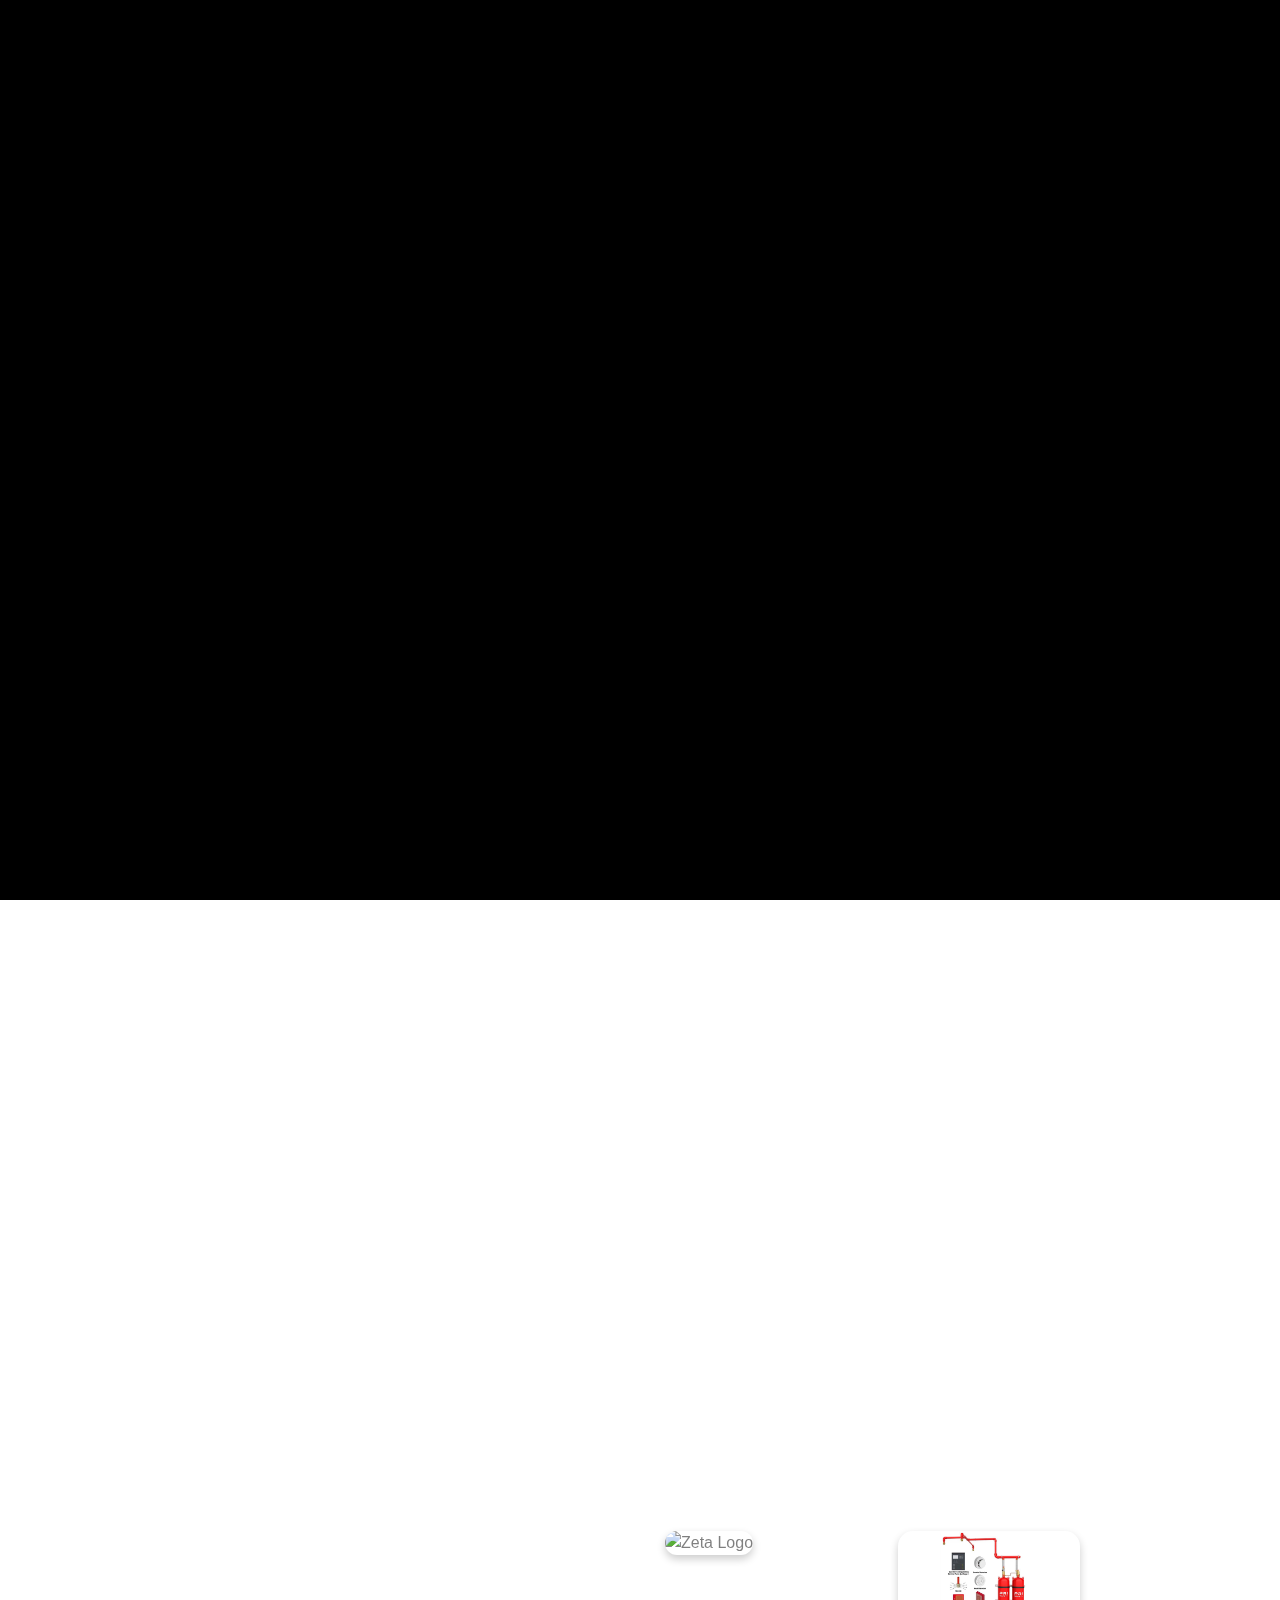
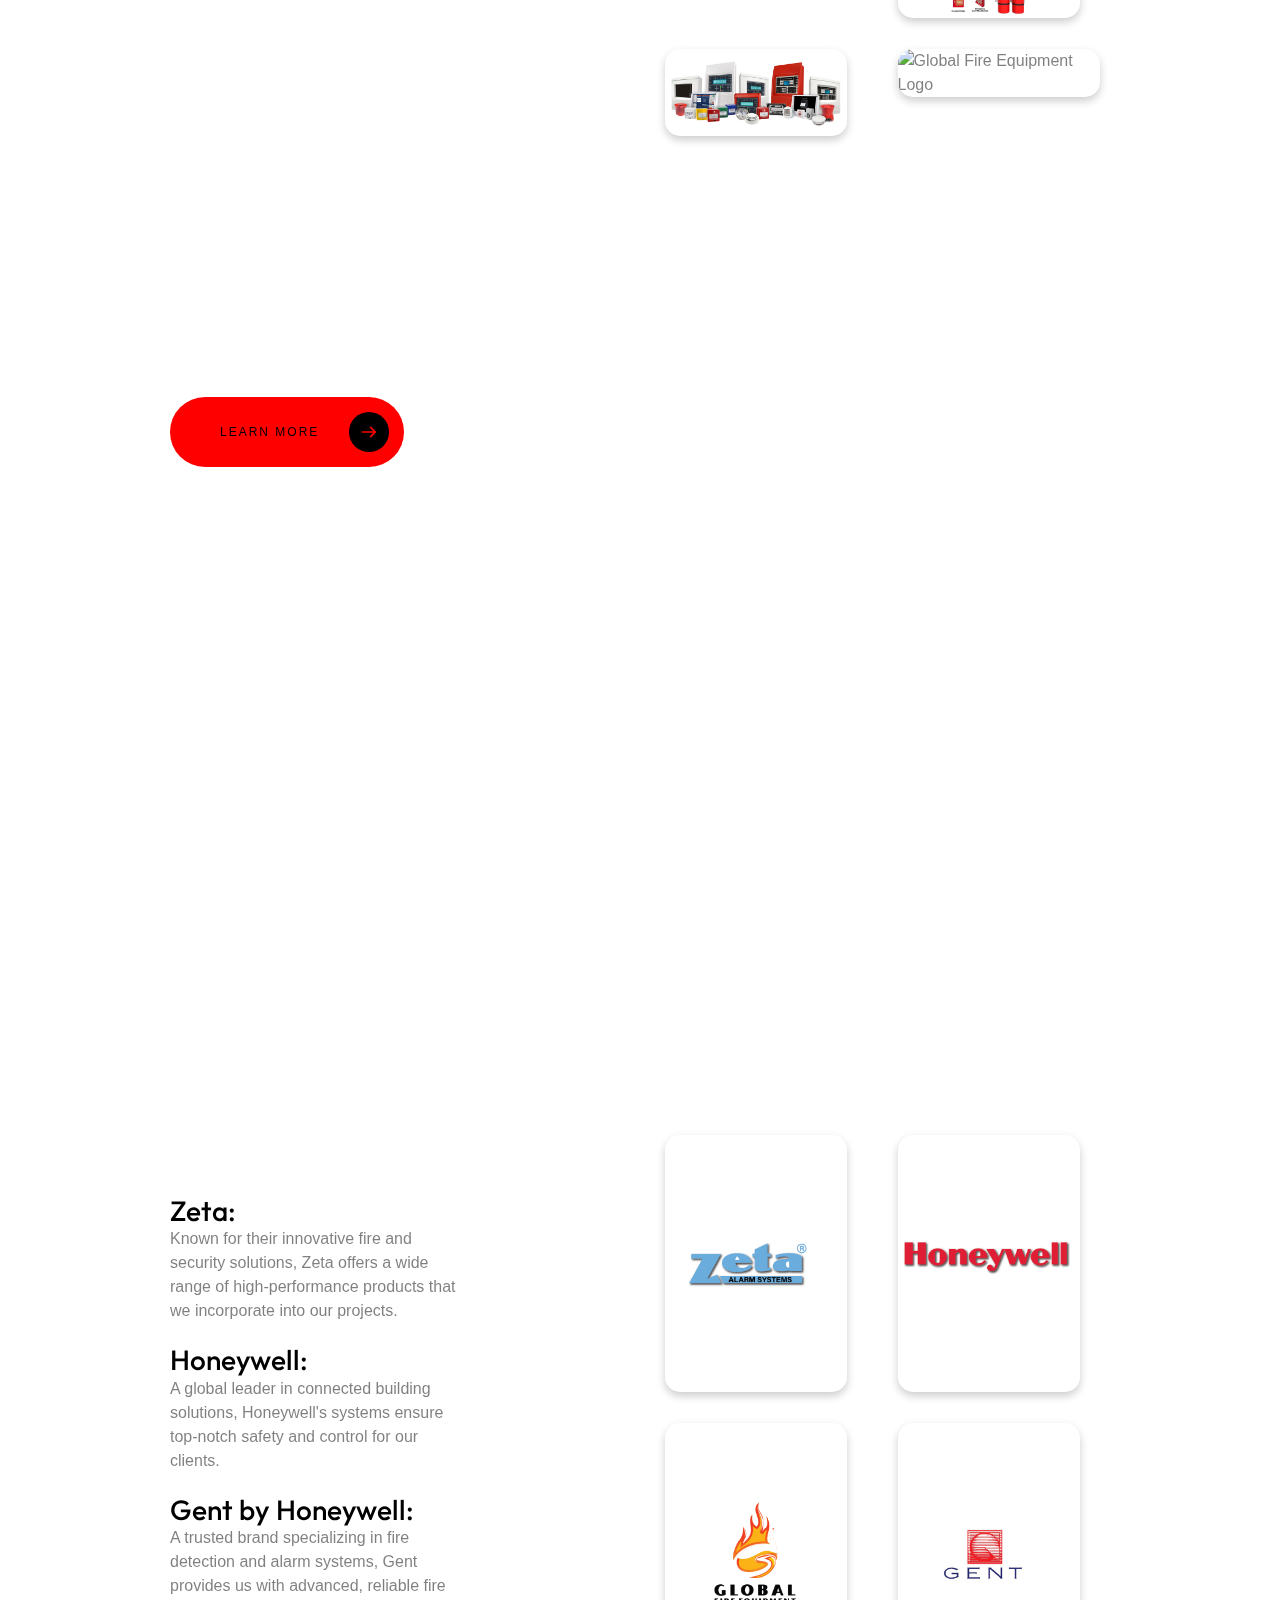
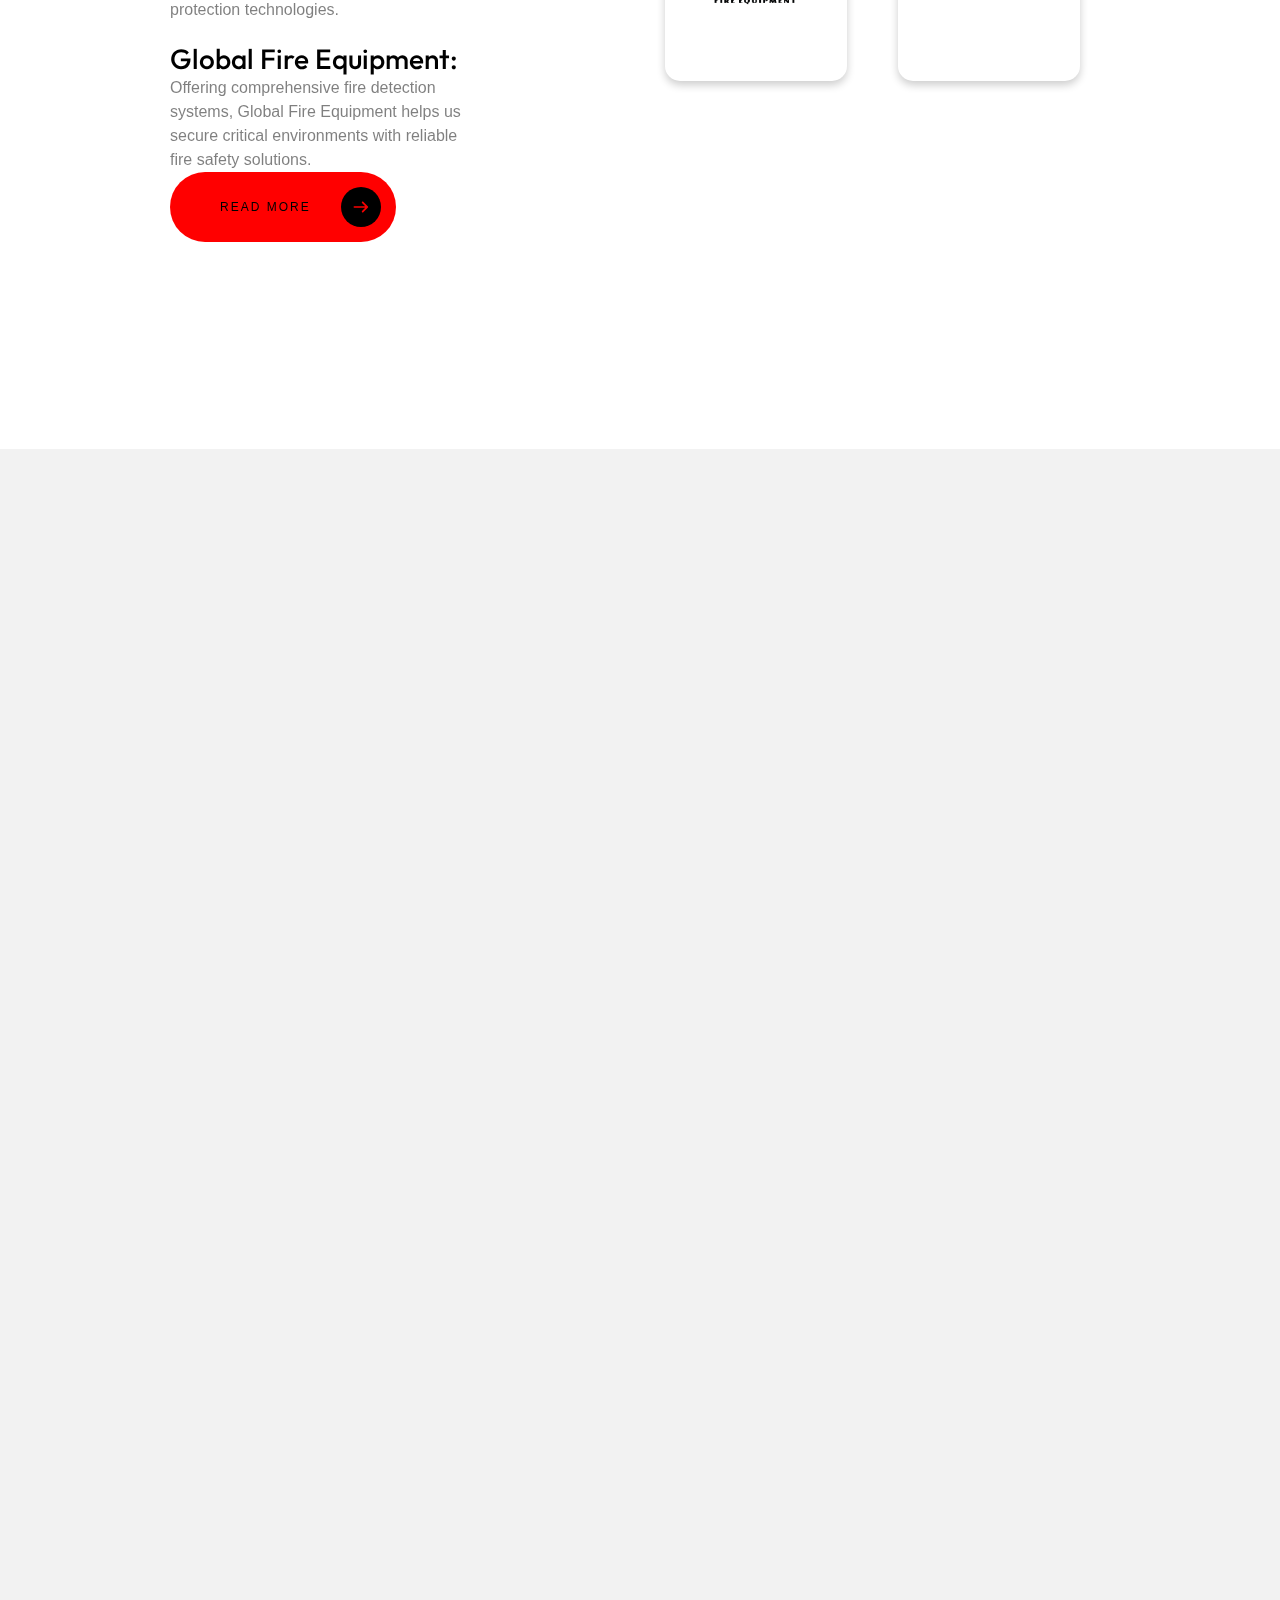
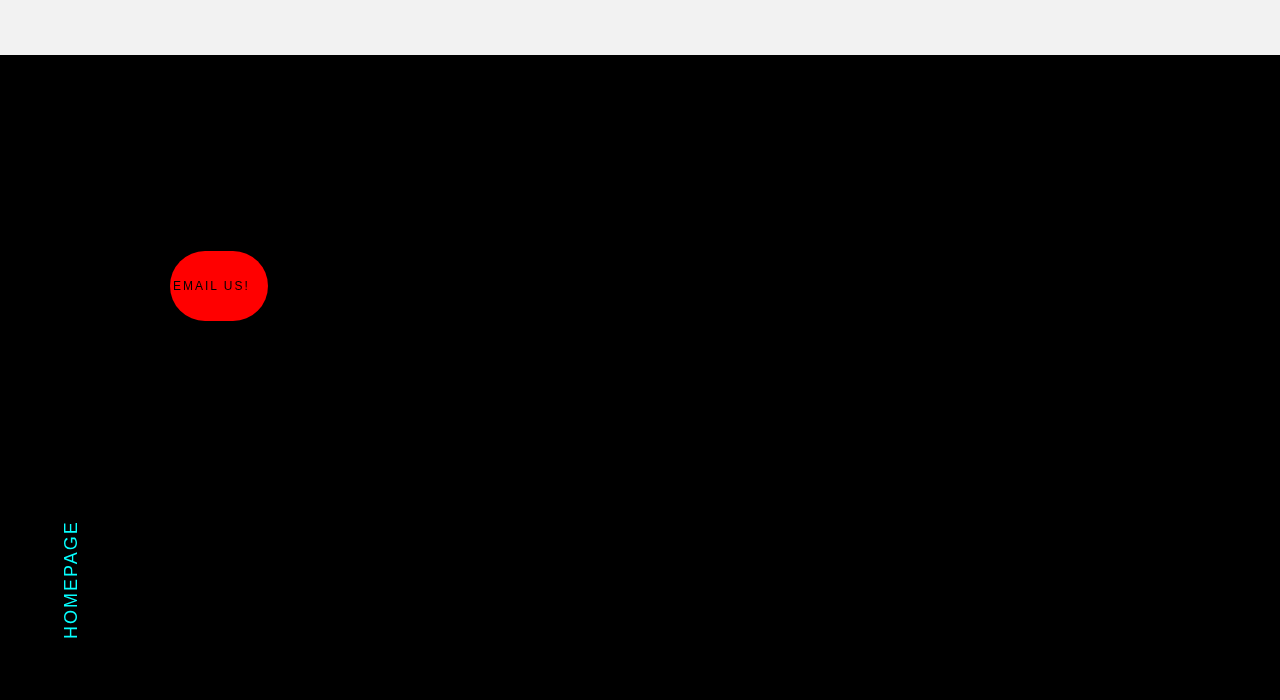
==== commit 49e3c9f0: "as" ====
--- a/index.html
+++ b/index.html
@@ -307,13 +307,13 @@
             <div class="col-lg-6">
     <div class="row text-center">
         <div class="col-6 mb-4">
-            <img src="img/faces/GLOB.png" alt="Zeta Logo" class="img-fluid logo-size rounded-corners shadow-effect">
+            <img src="img/faces/zeta.png" alt="Zeta Logo" class="img-fluid logo-size rounded-corners shadow-effect">
         </div>
         <div class="col-6 mb-4">
-            <img src="img/faces/Artboard%201.png" alt="Honeywell Logo" class="img-fluid logo-size rounded-corners shadow-effect">
+            <img src="img/faces/hon.png" alt="Honeywell Logo" class="img-fluid logo-size rounded-corners shadow-effect">
         </div>
         <div class="col-6 mb-4">
-            <img src="img/faces/zeta.png" alt="Gent Logo" class="img-fluid logo-size rounded-corners shadow-effect">
+            <img src="img/faces/GLOB.png" alt="Gent Logo" class="img-fluid logo-size rounded-corners shadow-effect">
         </div>
         <div class="col-6 mb-4">
             <img src="img/faces/g2.png" alt="Global Fire Equipment Logo" class="img-fluid logo-size rounded-corners shadow-effect">
@@ -374,28 +374,28 @@
                                         </div>
                                         <div class="swiper-slide">
                                             <div class="mil-review-frame mil-center" data-swiper-parallax="-200" data-swiper-parallax-opacity="0">
-                                                <h5 class="mil-up mil-mb-10">COMPANY</h5>
+                                                <h5 class="mil-up mil-mb-10">Al Rajhi</h5>
                                                 <p class="mil-mb-5 mil-upper mil-up mil-mb-30">FFFFFF</p>
                                                 <p class="mil-text-xl mil-up">The team at Instant Torch provided exceptional service from start to finish. Their knowledge and expertise in fire alarm systems are unmatched. We appreciate their thoroughness and commitment to ensuring our safety. Thank you, Instant Torch!.</p>
                                             </div>
                                         </div>
                                         <div class="swiper-slide">
                                             <div class="mil-review-frame mil-center" data-swiper-parallax="-200" data-swiper-parallax-opacity="0">
-                                                <h5 class="mil-up mil-mb-10">COMPANY4</h5>
+                                                <h5 class="mil-up mil-mb-10">al yamama</h5>
                                                 <p class="mil-mb-5 mil-upper mil-up mil-mb-30">EFF</p>
                                                 <p class="mil-text-xl mil-up">I had the pleasure of working with this creative agency, and I must say, they truly impressed me. They consistently think outside the box, resulting in impressive and impactful work. I highly recommend this agency for their consistent delivery of exceptional creative solutions.</p>
                                             </div>
                                         </div>
                                         <div class="swiper-slide">
                                             <div class="mil-review-frame mil-center" data-swiper-parallax="-200" data-swiper-parallax-opacity="0">
-                                                <h5 class="mil-up mil-mb-10">COMPANY</h5>
+                                                <h5 class="mil-up mil-mb-10">Suzuki</h5>
                                                 <p class="mil-mb-5 mil-upper mil-up mil-mb-30">333333</p>
                                                 <p class="mil-text-xl mil-up">This creative agency stands out with their exceptional talent and expertise. Their ability to think outside the box and bring unique ideas to life is truly impressive. With meticulous attention to detail, they consistently deliver visually stunning and impactful work.</p>
                                             </div>
                                         </div>
                                         <div class="swiper-slide">
                                             <div class="mil-review-frame mil-center" data-swiper-parallax="-200" data-swiper-parallax-opacity="0">
-                                                <h5 class="mil-up mil-mb-10">COMPANY</h5>
+                                                <h5 class="mil-up mil-mb-10">Mahara</h5>
                                                 <p class="mil-mb-5 mil-upper mil-up mil-mb-30">555555 5</p>
                                                 <p class="mil-text-xl mil-up">Instant Torch's fire alarm system has been a game-changer for us. The installation was quick, and their customer service is outstanding. We feel confident knowing we have reliable protection in place. Fantastic experience!</p>
                                             </div>
@@ -403,7 +403,7 @@
                                         <div class="swiper-slide">
                                             <div class="mil-review-frame mil-center" data-swiper-parallax="-200" data-swiper-parallax-opacity="0">
                                                 <h5 class="mil-up mil-mb-10"></h5>
-                                                <p class="mil-mb-5 mil-upper mil-up mil-mb-30">Envato market</p>
+                                                <p class="mil-mb-5 mil-upper mil-up mil-mb-30"></p>
                                                 <p class="mil-text-xl mil-up">Choosing Instant Torch was one of the best decisions we made for our business. Their fire alarm solutions are top-quality, and their team is always ready to assist with any questions or issues. We're grateful for their dedication to safety.</p>
                                             </div>
                                         </div>
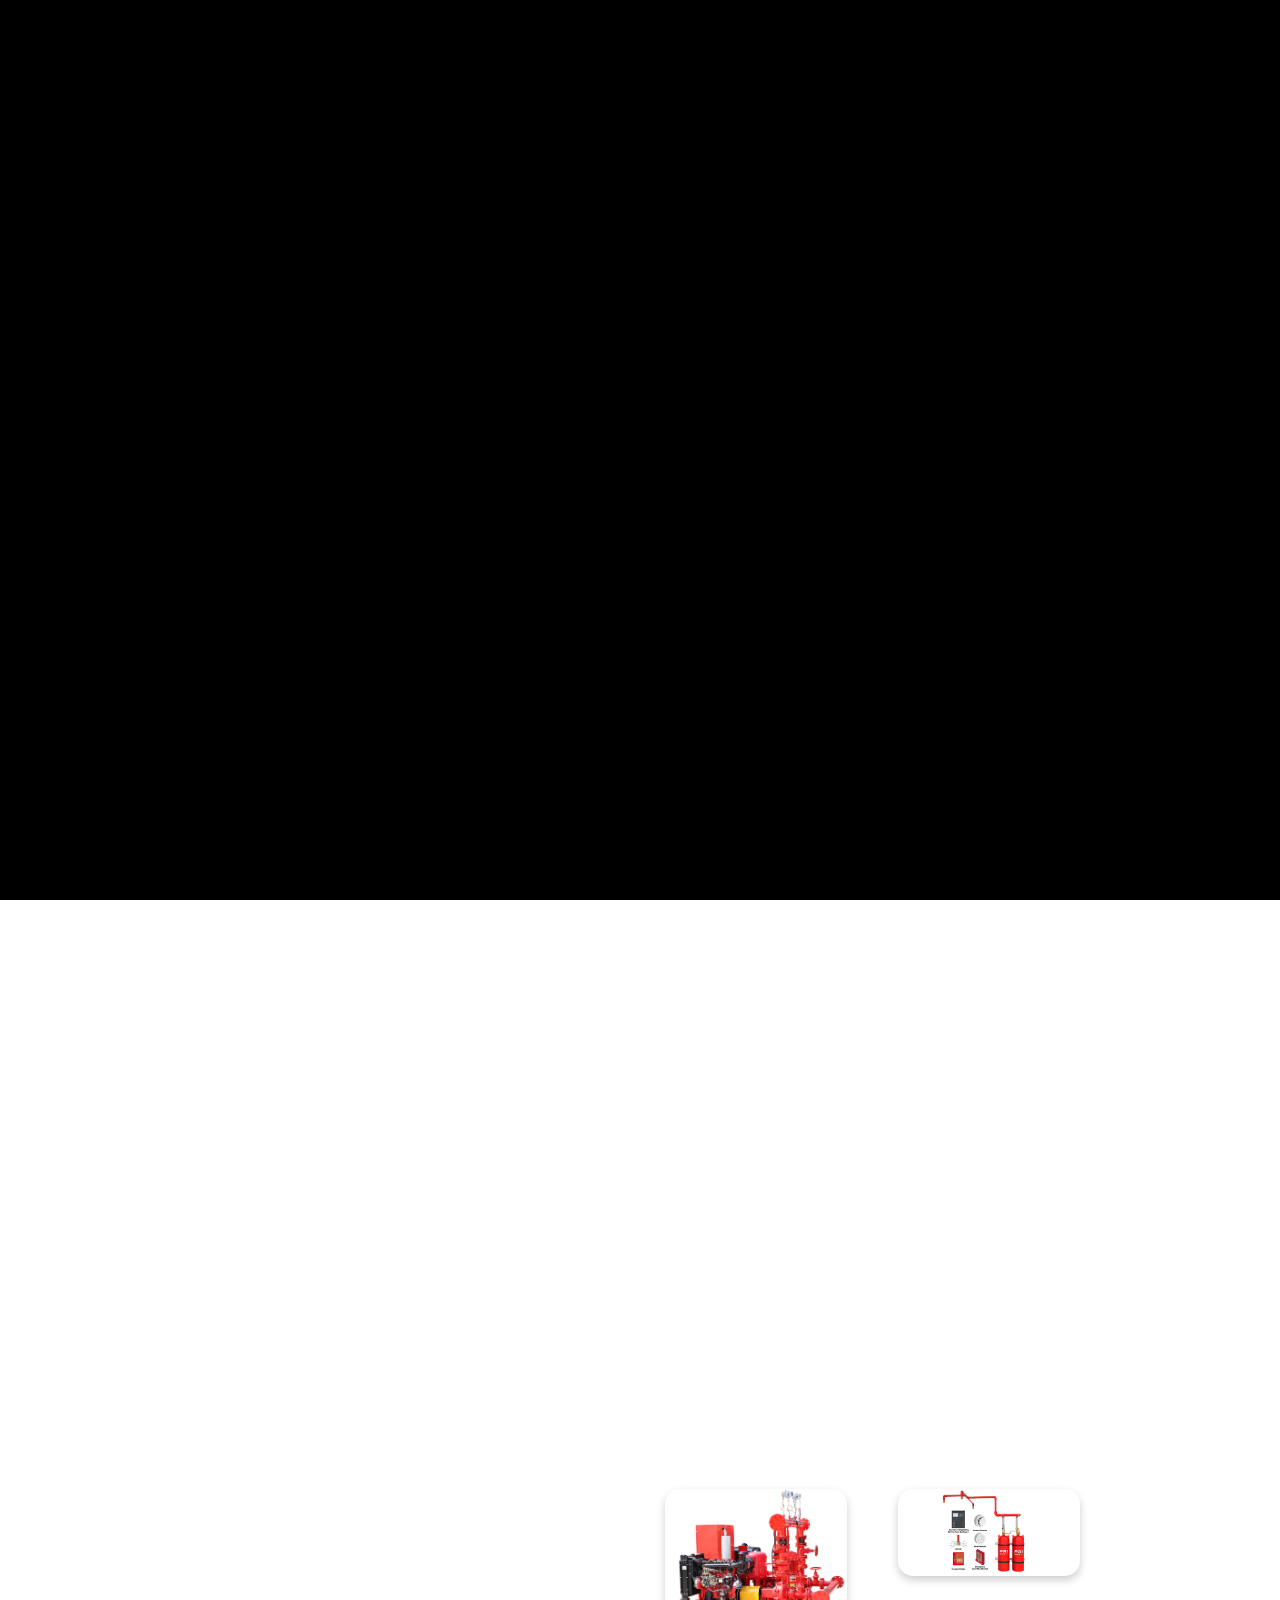
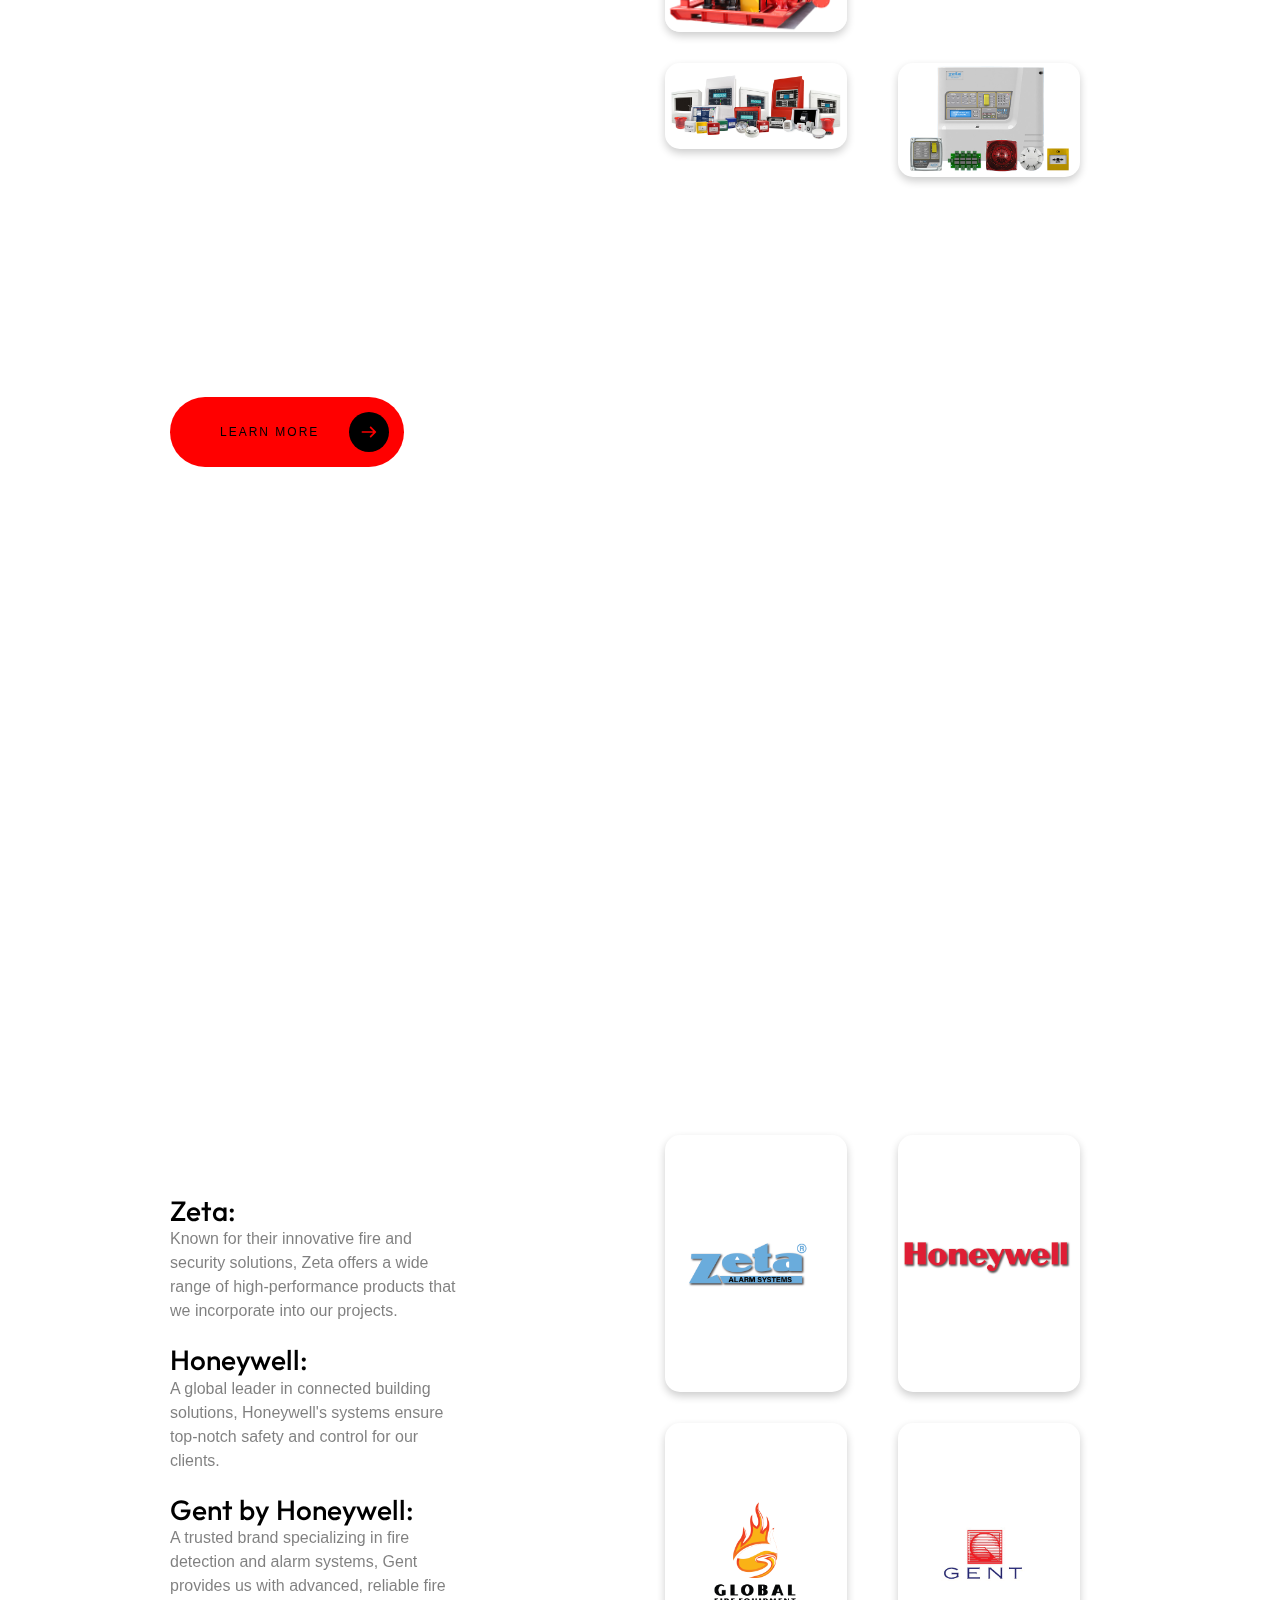
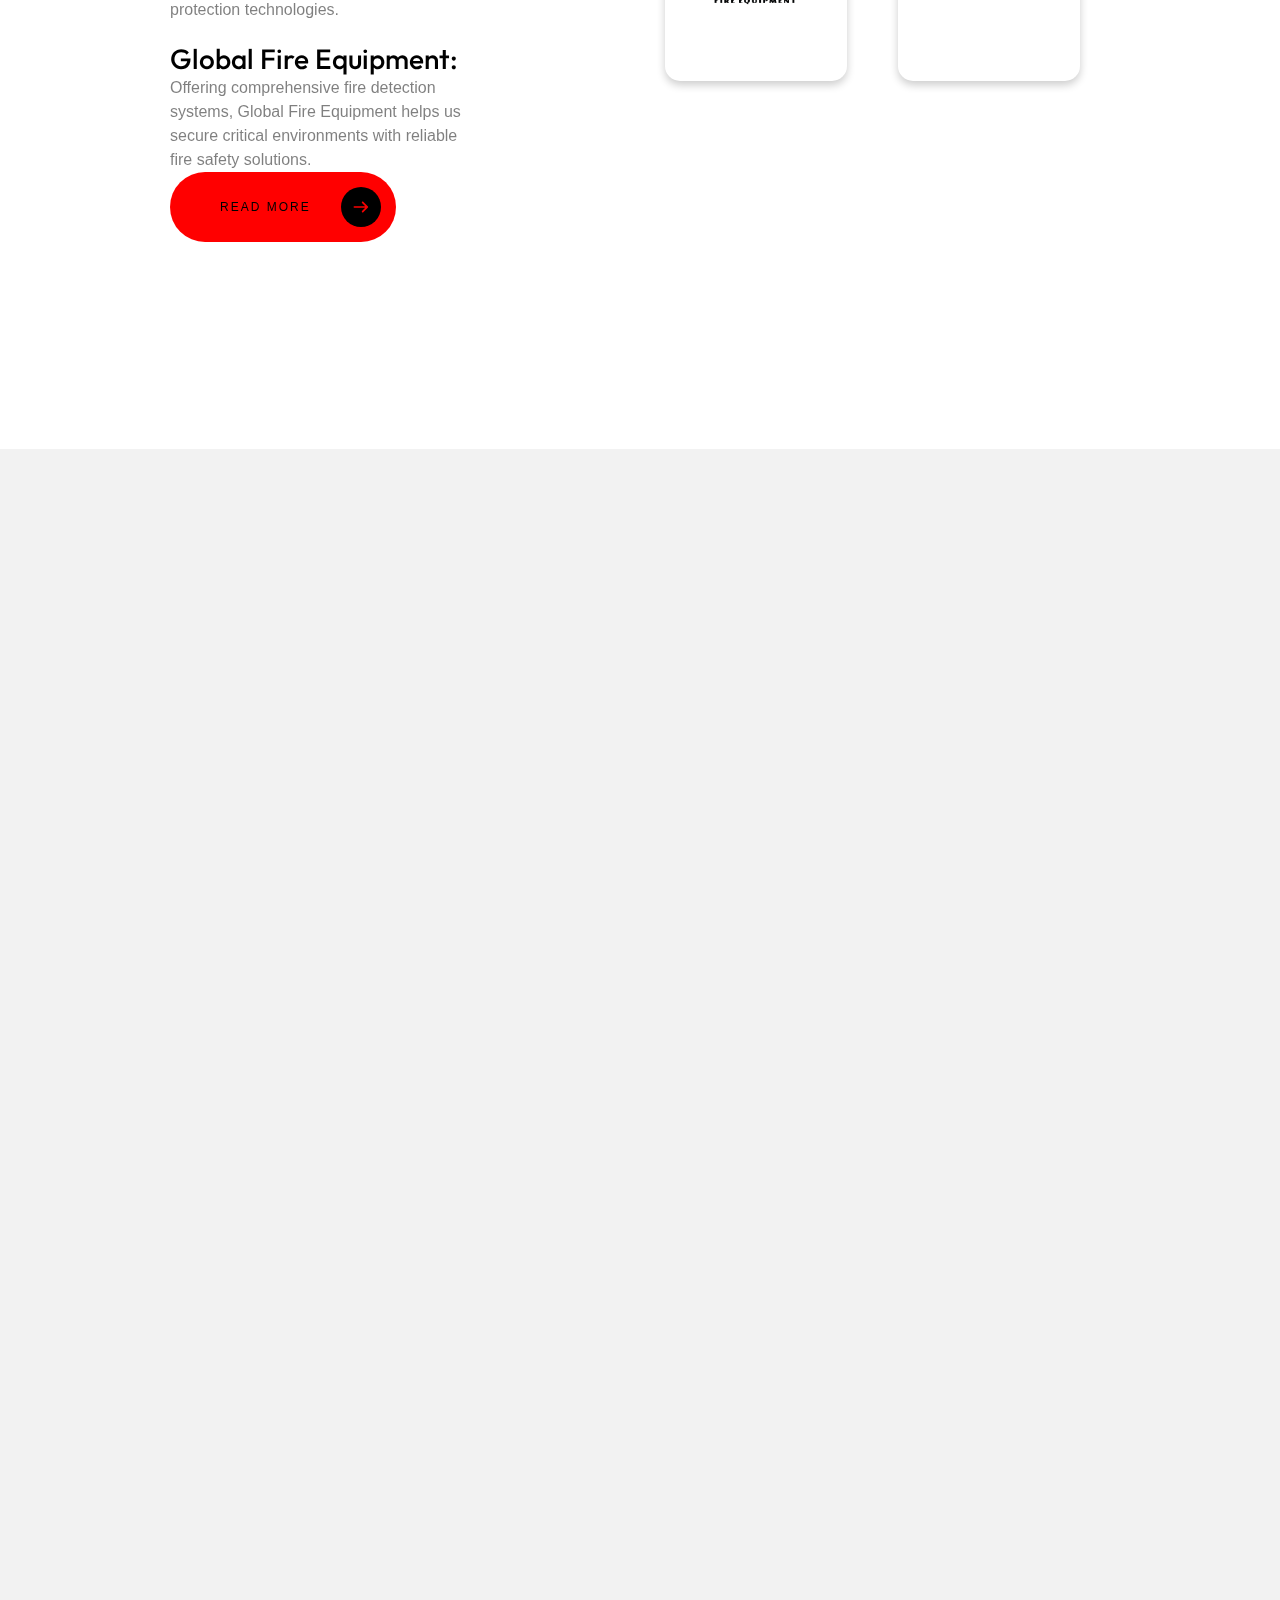
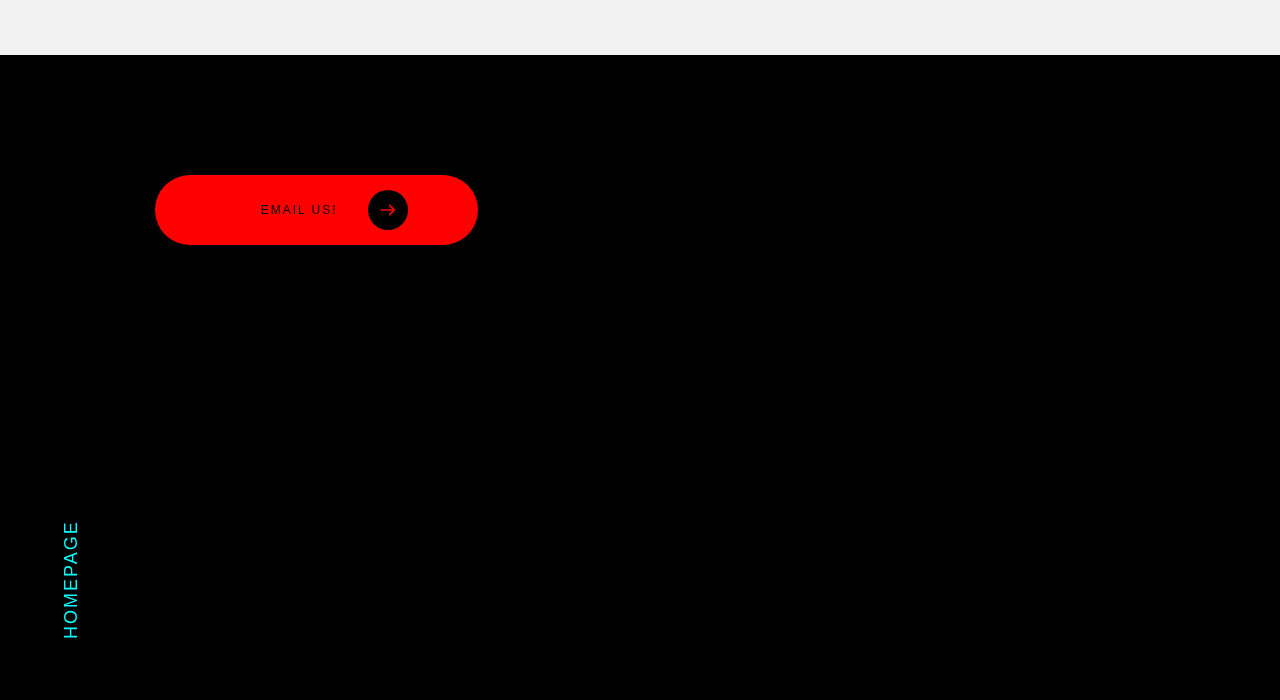
==== commit e35672c9: "2025" ====
--- a/index.html
+++ b/index.html
@@ -333,11 +333,7 @@
                     <div class="container mil-p-120-120">
 
                         <div class="row">
-                            <div class="col-lg-10">
-
-                                <span class="mil-suptitle mil-suptitle-right mil-suptitle-dark mil-up">Customer reviews are a valuable source <br>of information for both businesses and consumers.</span>
-
-                            </div>
+                            
                         </div>
 
                         <h2 class="mil-center mil-up mil-mb-60">Customer <span class="mil-thin">Voices:</span> <br>Hear What <span class="mil-thin">They Say!</span></h2>
@@ -507,18 +503,10 @@
                     <div class="mi-invert-fix">
                         <div class="container mil-p-120-60">
                             <div class="row justify-content-between">
-                                <div class="col-md-4 col-lg-4 mil-mb-60">
-
-                                    <div class="mil-muted mil-logo mil-up mil-mb-30">Instant Torch</div>
-
-                                    <p class="mil-light-soft mil-up mil-mb-30">Subscribe our newsletter:</p>
-
-                                   <a href="mailto:example@example.com?subject=Inquiry&body=Hello,%0A%0AI%20would%20like%20to%20inquire%20about..." class="col-lg-4 mil-button mil-arrow-place">
-                                <span>Email Us!</span>
-                                    </a>
-
-
-                                </div>
+                                <a href="mailto:siddig@al-shoula.com?subject=Inquiry&body=Hello,%0A%0AI would like to inquire about..." class="col-lg-4 mil-button mil-arrow-place">
+                                    <span>Email Us!</span>
+                                </a>
+                                
                                 <div class="col-md-7 col-lg-6">
                                     <div class="row justify-content-end">
                                         <div class="col-md-6 col-lg-7">
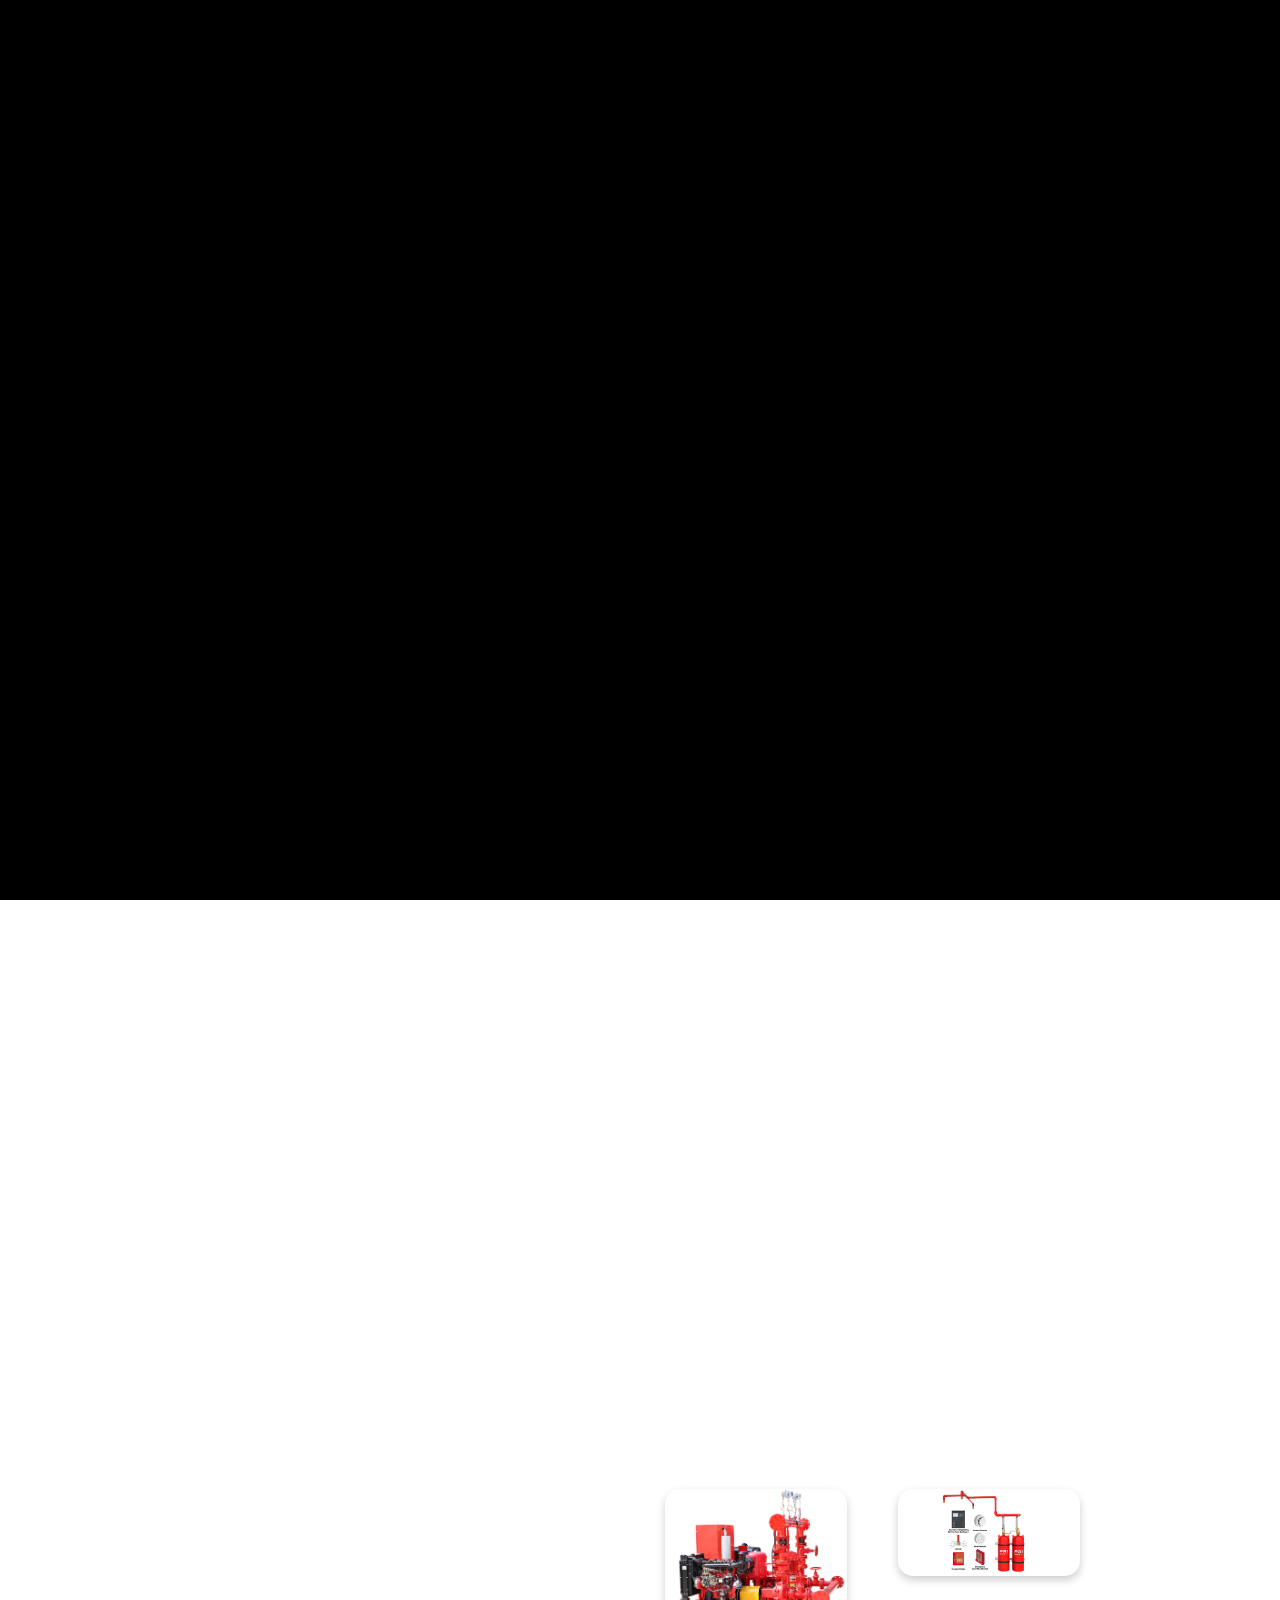
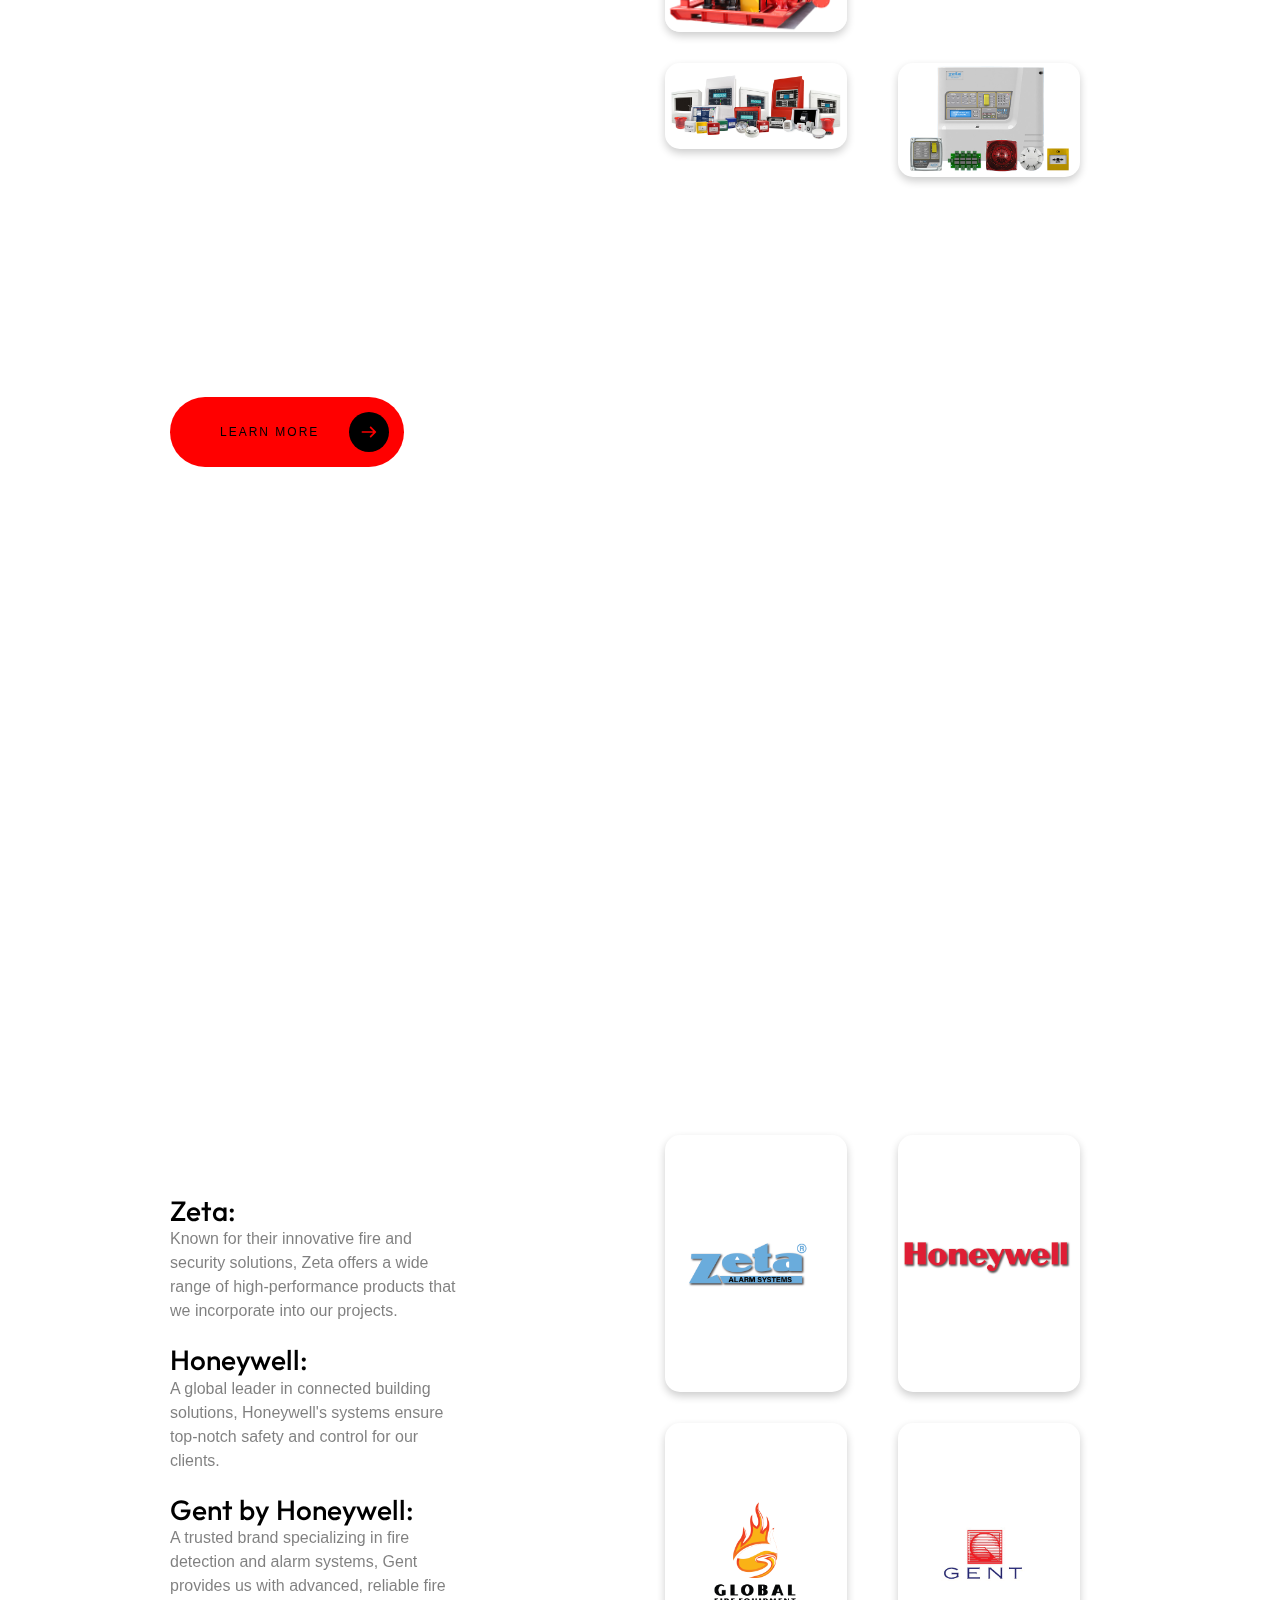
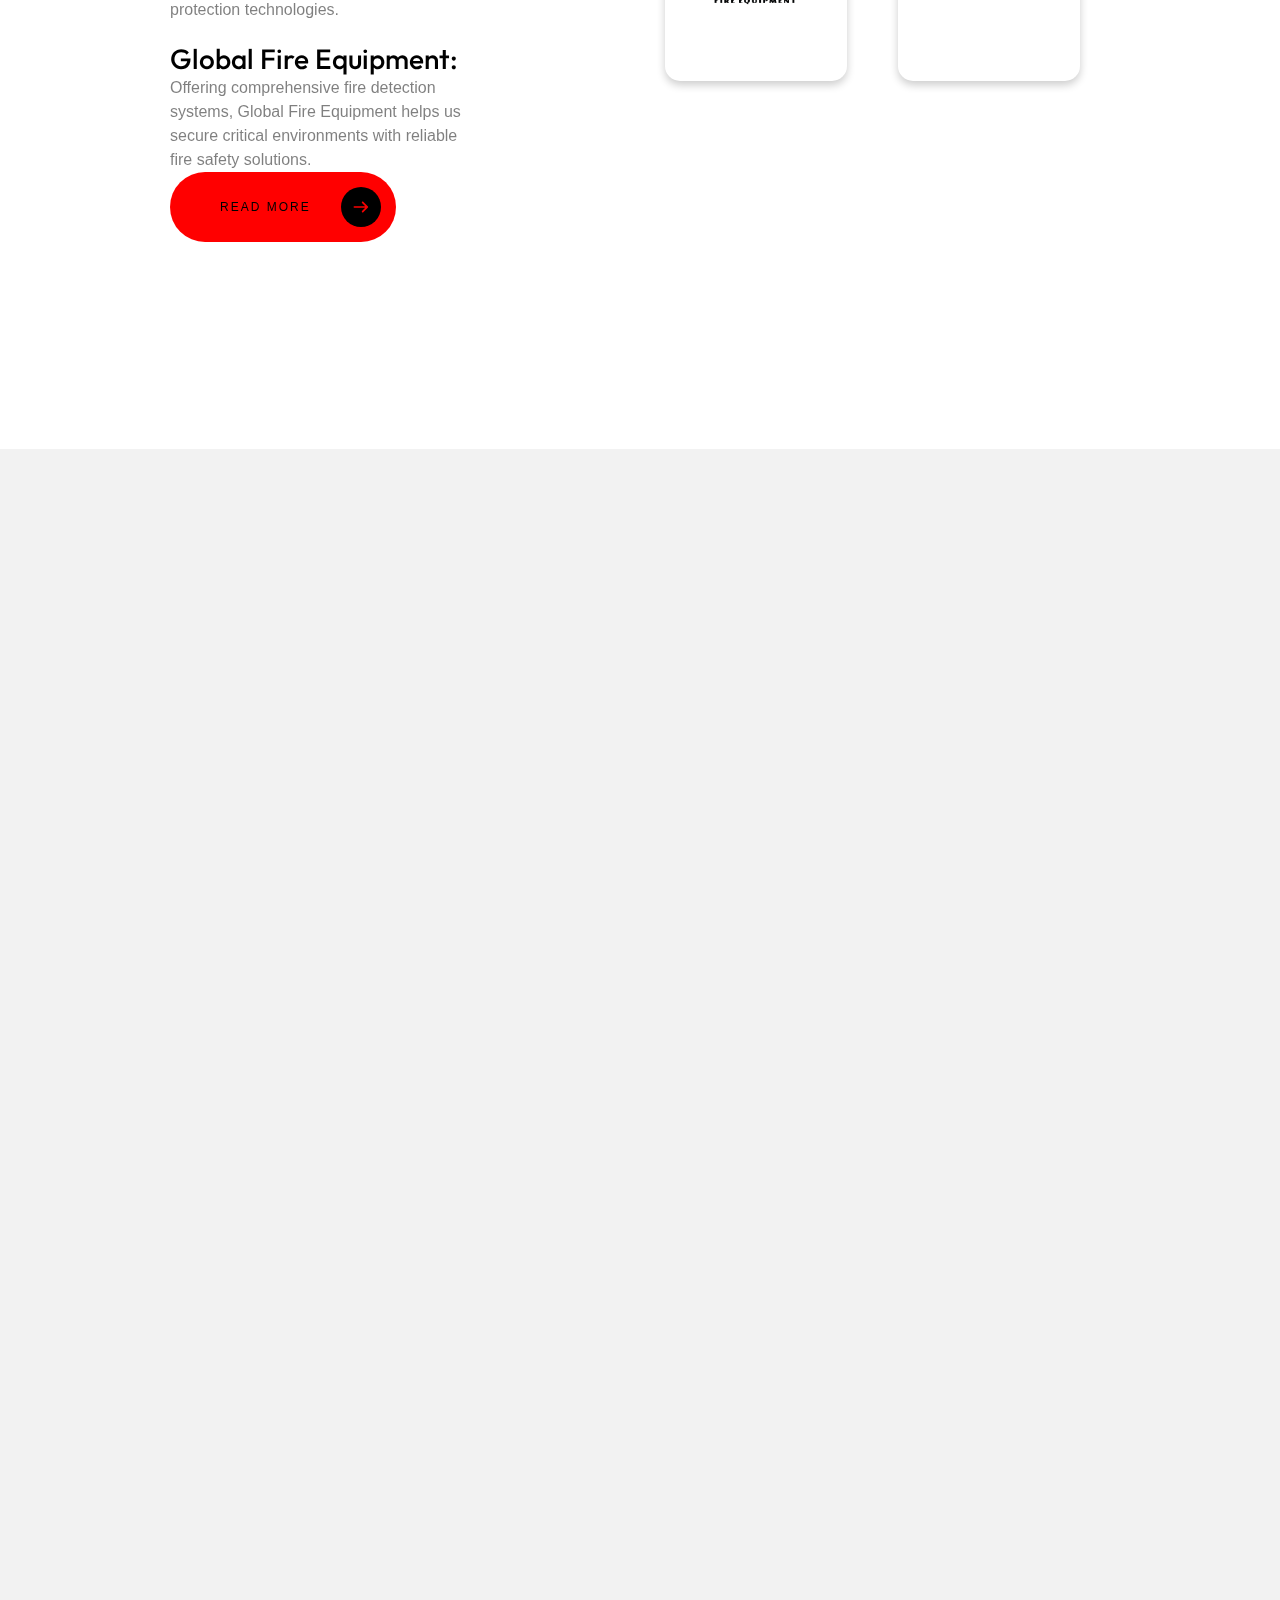
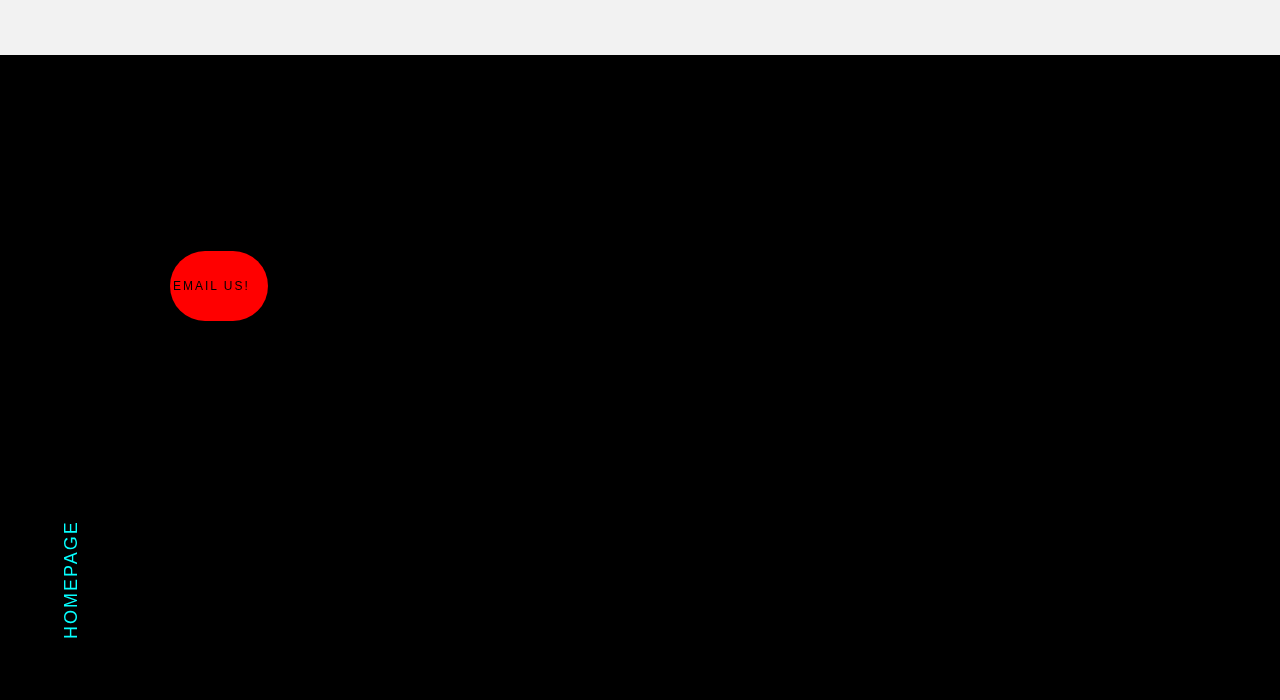
==== commit d6201f5a: "2222" ====
--- a/index.html
+++ b/index.html
@@ -503,10 +503,19 @@
                     <div class="mi-invert-fix">
                         <div class="container mil-p-120-60">
                             <div class="row justify-content-between">
-                                <a href="mailto:siddig@al-shoula.com?subject=Inquiry&body=Hello,%0A%0AI would like to inquire about..." class="col-lg-4 mil-button mil-arrow-place">
-                                    <span>Email Us!</span>
-                                </a>
-                                
+                                <div class="col-md-4 col-lg-4 mil-mb-60">
+
+                                    <div class="mil-muted mil-logo mil-up mil-mb-30">Instant Torch</div>
+
+                                    <p class="mil-light-soft mil-up mil-mb-30">Subscribe our newsletter:</p>
+
+                                    <a href="mailto:siddig@al-shoula.com?subject=Inquiry&body=Hello,%0A%0AI would like to inquire about..." class="col-lg-4 mil-button mil-arrow-place">
+                                        <span>Email Us!</span>
+                                    </a>
+                                    
+
+
+                                </div>
                                 <div class="col-md-7 col-lg-6">
                                     <div class="row justify-content-end">
                                         <div class="col-md-6 col-lg-7">
